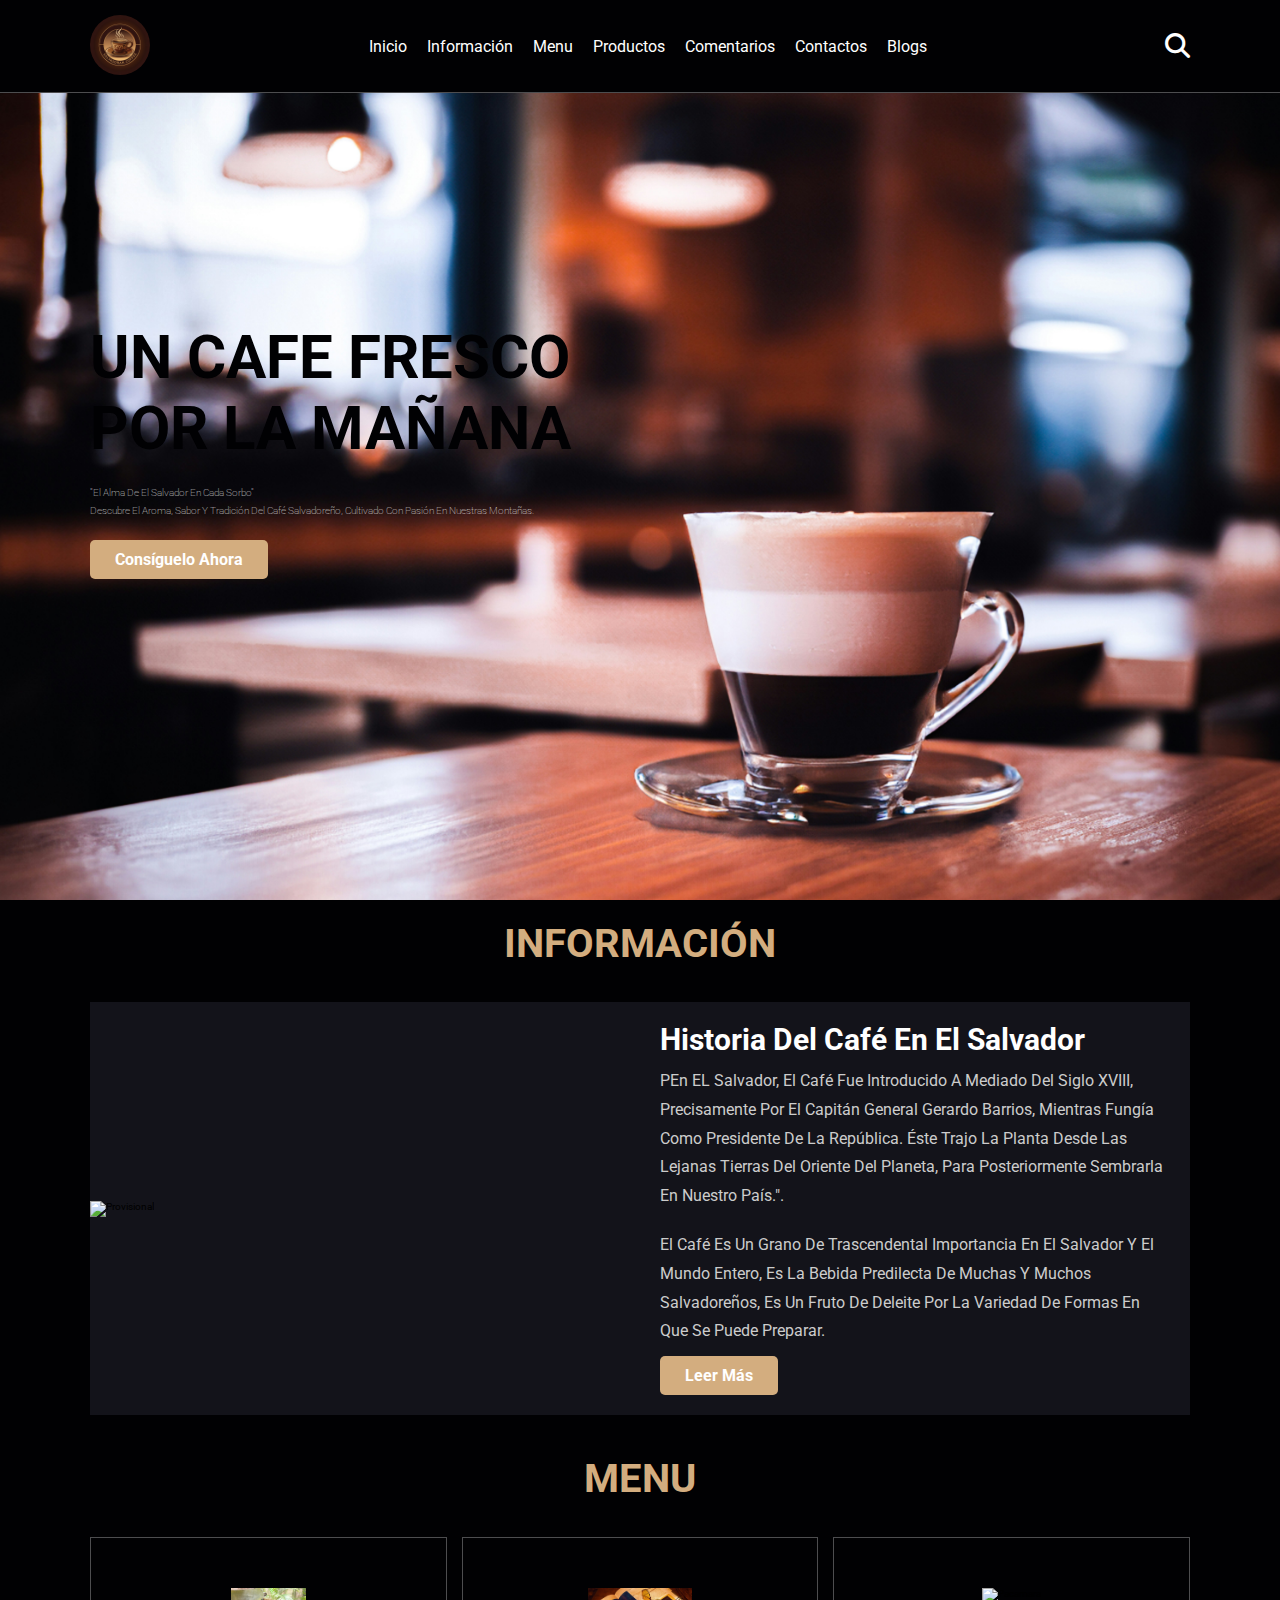
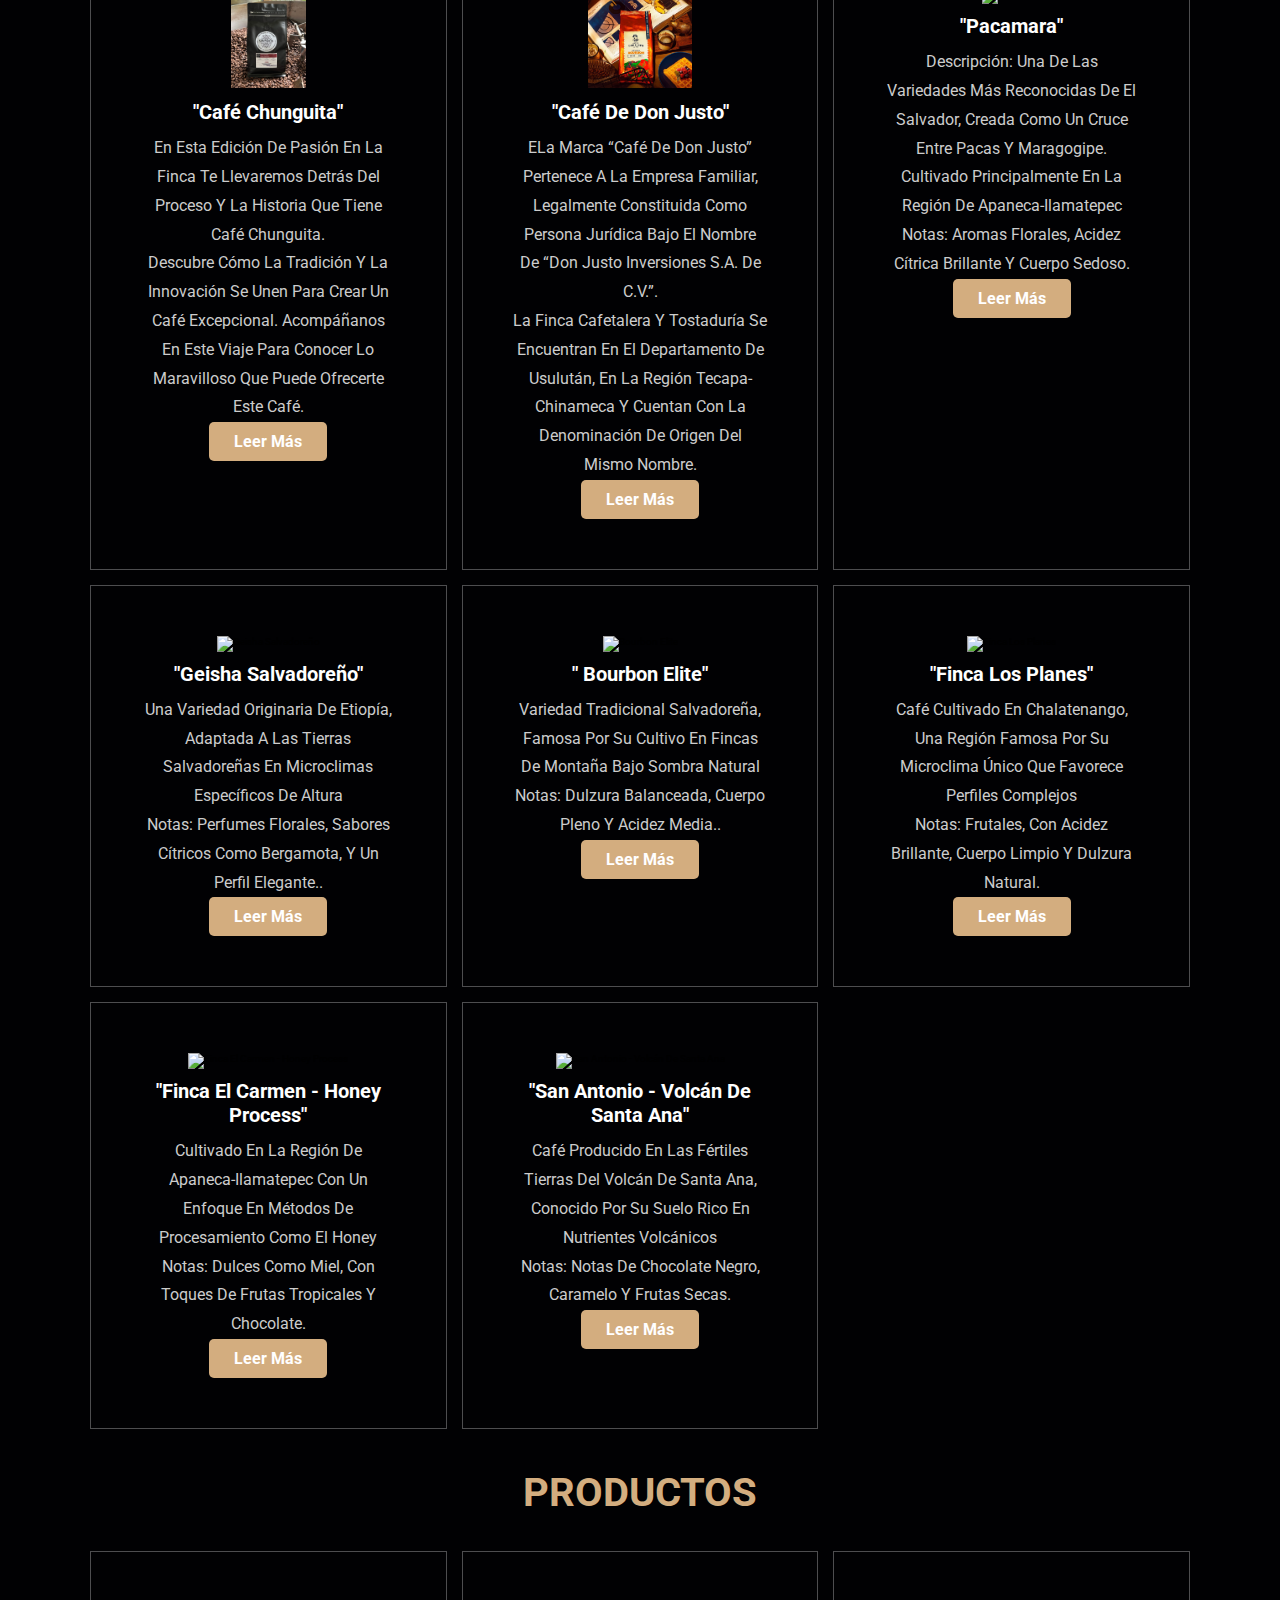
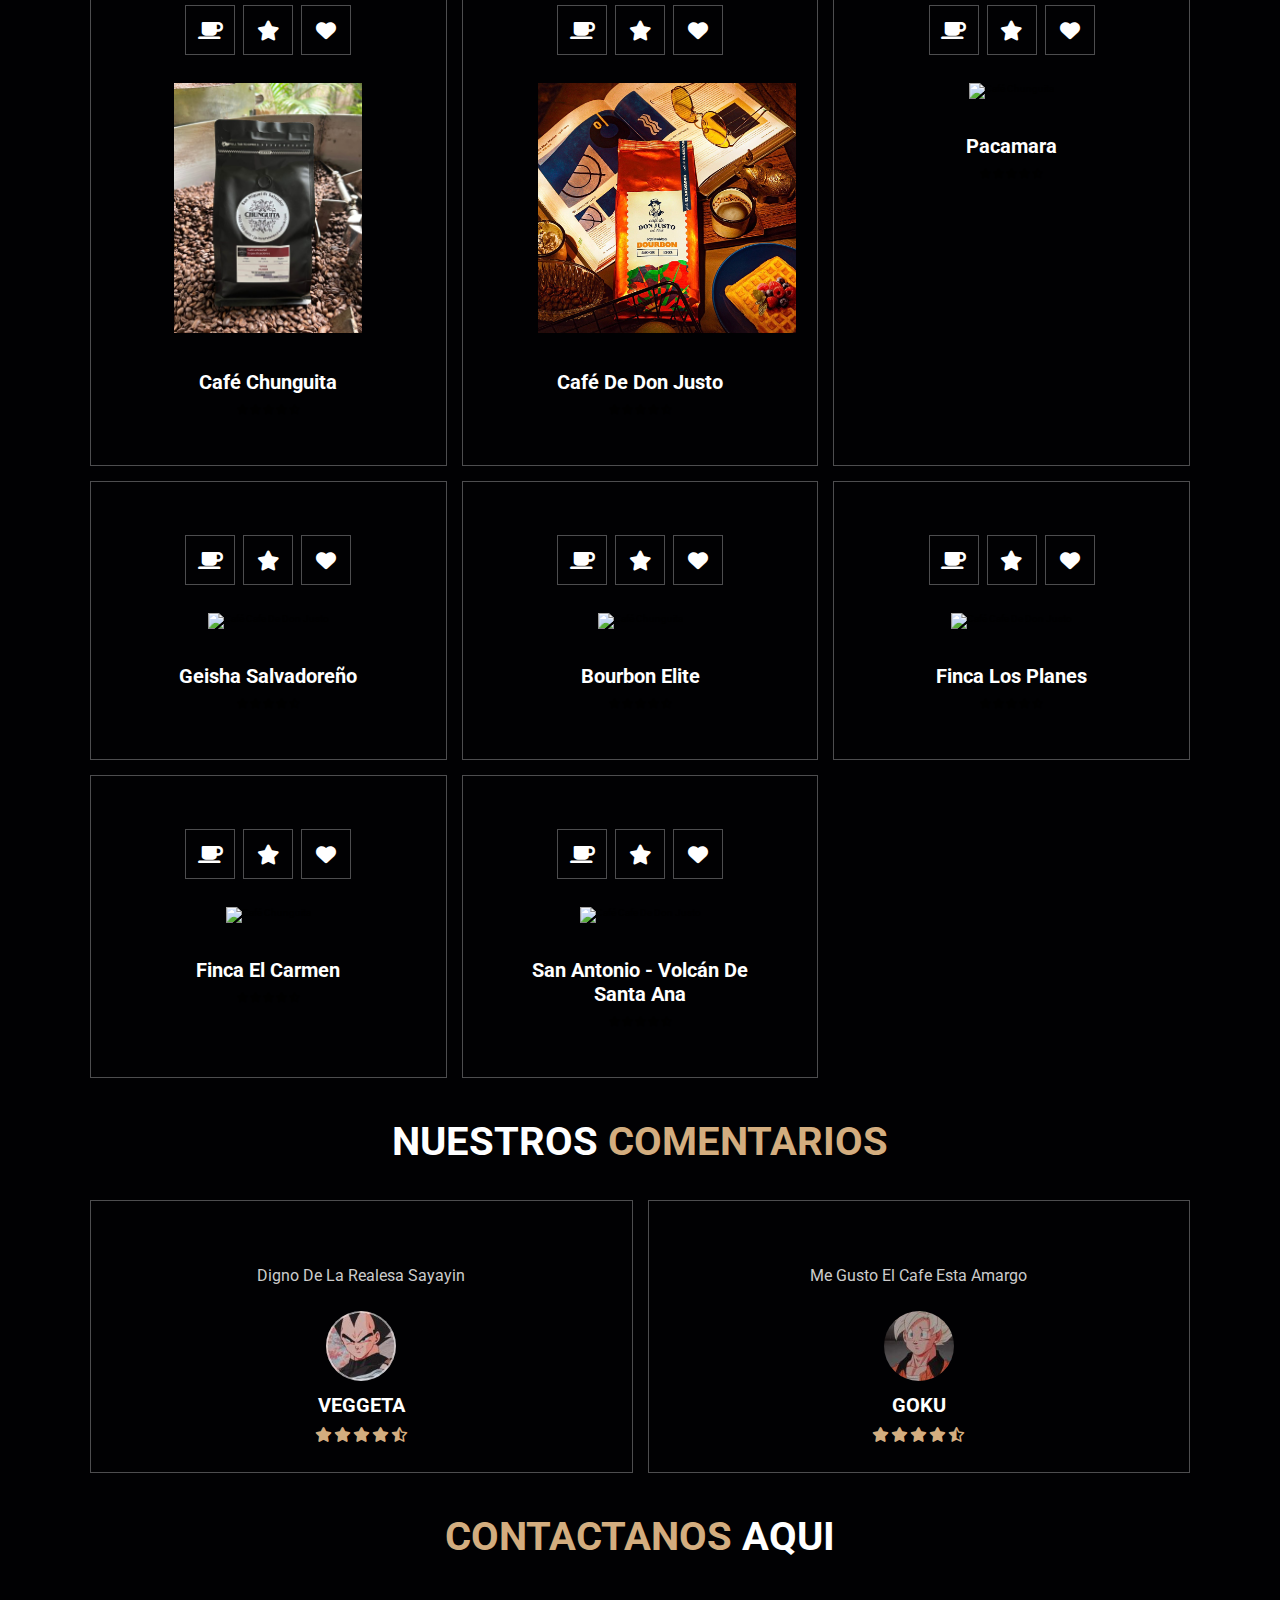
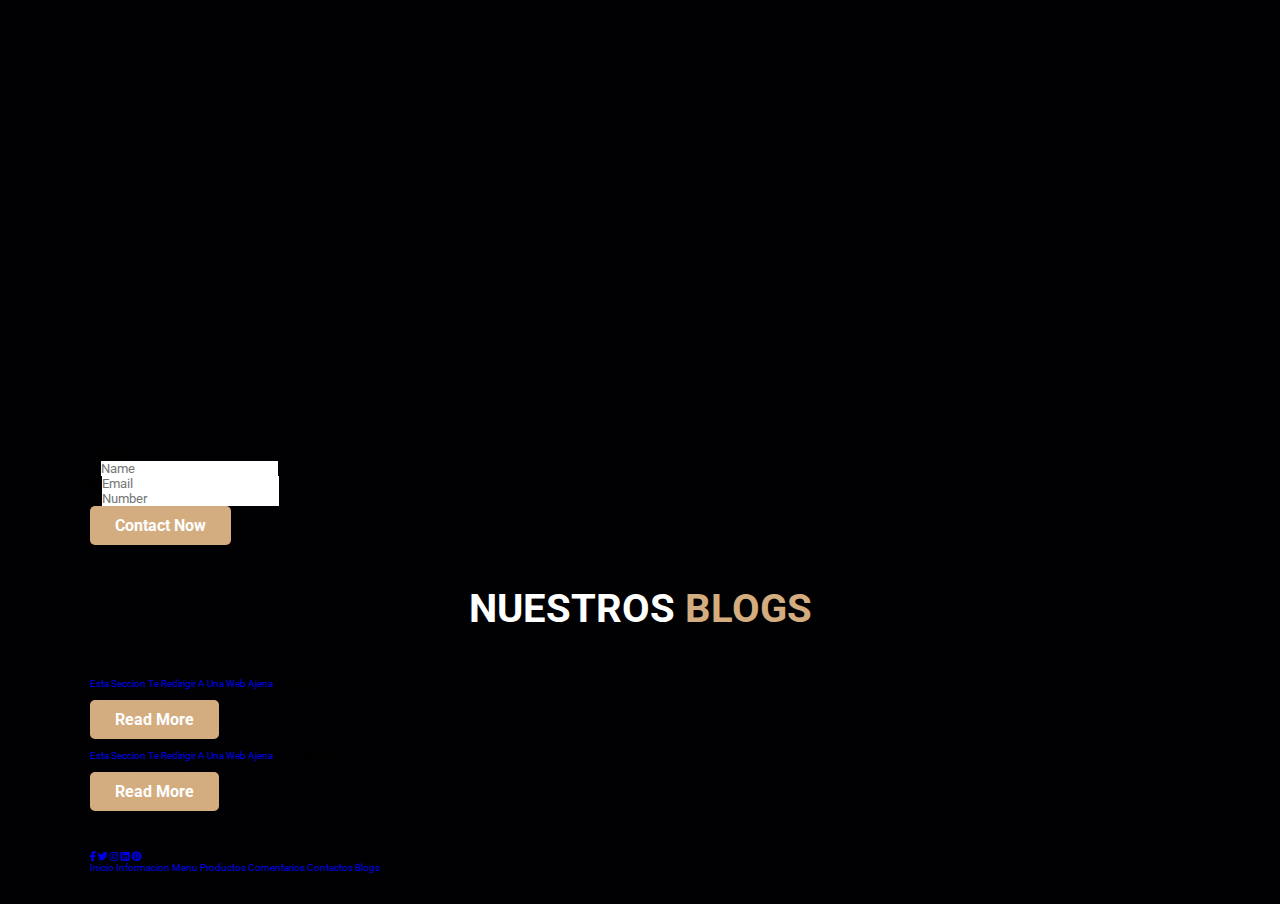
==== Trabajo_Manejo.html @ a65c9f59 "Agreganndo ultimos detalles modified:   Trabajo_Manejo.html" ====
<!DOCTYPE html>
<html lang="es">
<head>
    <meta charset="utf-8">
    <meta name="viewport" content="width=device-width, initial-scale=1">
    <title>Trabajo de manejo</title>
    <link rel="stylesheet" href="https://cdnjs.cloudflare.com/ajax/libs/font-awesome/6.4.0/css/all.min.css">
    <link rel="stylesheet" href="css/style.css">
</head>
<body>
    <header class="encabezado">
        <div class="logo">
            <img src="imagenes/logo.png" alt="logo">
        </div>
        <nav class="menu">
            <a href="#home">Inicio</a>
            <a href="#Informacion">Información</a>
            <a href="#menu">Menu</a>
            <a href="#productos">Productos</a>
            <a href="#Comentarios">Comentarios</a>
            <a href="#Contactos">Contactos</a>
            <a href="#Blogs">Blogs</a>

        </nav>
        <div class="iconos">
            <div class="fas fa-search" id="search-btn"></div>
            <div class="fas fa-bars" id="menu-btn"></div>
        </div>
        <div class="search-form">
            <input type="search" id="search-box" placeholder="Buscar...">
            <label for="search-box" class="fas fa-search"></label>
        </div>
    </header>
    <section class="home" id="home"> 
        <div class="content">
            <h3>Un Cafe Fresco Por la Mañana</h3>
            <p>"El alma de El Salvador en cada sorbo"<br>Descubre el aroma, sabor y tradición del café salvadoreño, cultivado con pasión en nuestras montañas.</p>
            <a href="#" class="btn">Consíguelo ahora</a>
        </div>
    </section>
    
    <section class="Informacion" id="Informacion">
        <h1 class="heading"><span>Información</span></h1>
        <div class="row">
            <div class="image">
                <img src="imagenes/Foto_Cafe_informacion.jpg" alt="Provisional">
            </div>
            <div class="content">
                <h3>Historia del café en El Salvador</h3>
                <p>PEn EL Salvador, el café fue introducido a mediado del siglo XVIII, precisamente por el Capitán General Gerardo Barrios, mientras fungía como presidente de la República. Éste trajo la planta desde las lejanas tierras del oriente del planeta, para posteriormente sembrarla en nuestro país.".</p>
                <p>El café es un grano de trascendental importancia en El Salvador y el mundo entero, es la bebida predilecta de muchas y muchos salvadoreños, es un fruto de deleite por la variedad de formas en que se puede preparar.</p>
                <a href="https://cafeciba.com.sv/la-cooperativa/historia-del-cafe-en-el-salvador/" class="btn">Leer más</a>
            </div>
        </div>
    </section>

    <!-- Agregar mas cafes al menu -->
    <section class="menu" id="menu">
        <h1 class="heading"><span>Menu</span></h1>
        <div class="caja-menu">
            
            <div class="caja">
                <img src="imagenes/Cafe-chunguita.jpg" alt="Café Chunguita">
                <h3>"Café Chunguita"</h3>
                <p>En esta edición de Pasión en la finca te llevaremos detrás del proceso y la historia que tiene Café Chunguita.</p>
                <p>Descubre cómo la tradición y la innovación se unen para crear un café excepcional. Acompáñanos en este viaje para conocer lo maravilloso que puede ofrecerte este café.</p>
                <a href="https://culturacafeina.com/fincas/pasion-en-la-finca-cafe-chunguita/" class="btn">Leer más</a>
            </div>
            
            <div class="caja">
                <img src="imagenes/Cafe-Don-Justo.jpg" alt="Cafe-Don-Justo">
                <h3>"Café de Don Justo"</h3>
                <p>ELa marca “Café de Don Justo” pertenece a la empresa familiar, legalmente constituida como persona jurídica bajo el nombre de “Don Justo Inversiones S.A. de C.V.”.</p>
                <p>La finca cafetalera y tostaduría se encuentran en el departamento de Usulután, en la región Tecapa-Chinameca y cuentan con la Denominación de Origen del mismo nombre.</p>
                <a href="https://culturacafeina.com/cafe/perfil/finca-don-justo/" class="btn">Leer más</a>
            </div>

            <div class="caja">
                <img src="imagenes/Pacamara.png" alt="Pacamara">
                <h3>"Pacamara"</h3>
                <p>Descripción: Una de las variedades más reconocidas de El Salvador, creada como un cruce entre Pacas y Maragogipe. Cultivado principalmente en la región de Apaneca-Ilamatepec   </p>
                <p>Notas: Aromas florales, acidez cítrica brillante y cuerpo sedoso.</p>
                <a href="#" class="btn">Leer más</a>
            </div>

            <div class="caja">
                <img src="imagenes/Geisha Salvadoreño.png" alt="Geisha Salvadoreño">
                <h3>"Geisha Salvadoreño"</h3>
                <p> Una variedad originaria de Etiopía, adaptada a las tierras salvadoreñas en microclimas específicos de altura    </p>
                <p>Notas: Perfumes florales, sabores cítricos como bergamota, y un perfil elegante..</p>
                <a href="#" class="btn">Leer más</a>
            </div>

            <div class="caja">
                <img src="imagenes/Bourbon Elite.jpg" alt=" Bourbon Elite">
                <h3>" Bourbon Elite"</h3>
                <p>Variedad tradicional salvadoreña, famosa por su cultivo en fincas de montaña bajo sombra natural  </p>
                <p>Notas: Dulzura balanceada, cuerpo pleno y acidez media..</p>
                <a href="#" class="btn">Leer más</a>
            </div>

            <div class="caja">
                <img src="imagenes/Finca Los Planes.webp" alt="Finca Los Planes">
                <h3>"Finca Los Planes"</h3>
                <p> Café cultivado en Chalatenango, una región famosa por su microclima único que favorece perfiles complejos  </p>
                <p>Notas: Frutales, con acidez brillante, cuerpo limpio y dulzura natural.</p>
                <a href="#" class="btn">Leer más</a>
            </div>

            <div class="caja">
                <img src="imagenes/Finca El Carmen - Honey Process.jpg" alt="Finca El Carmen - Honey Process">
                <h3>"Finca El Carmen - Honey Process"</h3>
                <p>Cultivado en la región de Apaneca-Ilamatepec con un enfoque en métodos de procesamiento como el honey  </p>
                <p>Notas: Dulces como miel, con toques de frutas tropicales y chocolate.</p>
                <a href="#" class="btn">Leer más</a>
            </div>

            <div class="caja">
                <img src="imagenes/San Antonio - Volcán de Santa Ana.jpg" alt="San Antonio - Volcán de Santa Ana">
                <h3>"San Antonio - Volcán de Santa Ana"</h3>
                <p>Café producido en las fértiles tierras del volcán de Santa Ana, conocido por su suelo rico en nutrientes volcánicos  </p>
                <p>Notas: Notas de chocolate negro, caramelo y frutas secas.</p>
                <a href="#" class="btn">Leer más</a>
            </div>
        </div>
    </section>
    <!-- Agregar mas productos -->
    <section class="Productos" id="productos">
        <h1 class="heading"><span>Productos</span></h1>
        <div class="caja-productos">
            <div class="caja">
                <div class="iconos">
                    <a href="#" class="fas fa-coffee"></a>
                    <a href="#" class="fas fa-star"></a>
                    <a href="#" class="fas fa-heart"></a>
                </div>
                <div class="image">
                    <img src="imagenes/Cafe-chunguita.jpg" alt="Café Chunguita">
                </div>
                <h3>Café Chunguita</h3>
                <div class="stars">
                    <i class="fas fa-star"></i>
                    <i class="fas fa-star"></i>
                    <i class="fas fa-star"></i>
                    <i class="fas fa-star"></i>
                    <i class="far fa-star-half-alt"></i>
                </div>
            </div>
            
            <div class="caja">
                <div class="iconos">
                    <a href="#" class="fas fa-coffee"></a>
                    <a href="#" class="fas fa-star"></a>
                    <a href="#" class="fas fa-heart"></a>
                </div>
                <div class="image">
                    <img src="imagenes/Cafe-Don-Justo.jpg" alt="Café Cafe de Don Justo">
                </div>
                <h3>Café de Don Justo</h3>
                <div class="stars">
                    <i class="fas fa-star"></i>
                    <i class="fas fa-star"></i>
                    <i class="fas fa-star"></i>
                    <i class="fas fa-star"></i>
                    <i class="far fa-star-half-alt"></i>
                </div>
            </div>

            <div class="caja">
                <div class="iconos">
                    <a href="#" class="fas fa-coffee"></a>
                    <a href="#" class="fas fa-star"></a>
                    <a href="#" class="fas fa-heart"></a>
                </div>
                <div class="image">
                    <img src="imagenes/Pacamara.png" alt="Café Chunguita">
                </div>
                <h3>Pacamara</h3>
                <div class="stars">
                    <i class="fas fa-star"></i>
                    <i class="fas fa-star"></i>
                    <i class="fas fa-star"></i>
                    <i class="fas fa-star"></i>
                    <i class="far fa-star-half-alt"></i>
                </div>
            </div>
            
            <div class="caja">
                <div class="iconos">
                    <a href="#" class="fas fa-coffee"></a>
                    <a href="#" class="fas fa-star"></a>
                    <a href="#" class="fas fa-heart"></a>
                </div>
                <div class="image">
                    <img src="imagenes/Geisha Salvadoreño.png" alt="Café Cafe de Don Justo">
                </div>
                <h3>Geisha Salvadoreño</h3>
                <div class="stars">
                    <i class="fas fa-star"></i>
                    <i class="fas fa-star"></i>
                    <i class="fas fa-star"></i>
                    <i class="fas fa-star"></i>
                    <i class="far fa-star-half-alt"></i>
                </div>
            </div>

            <div class="caja">
                <div class="iconos">
                    <a href="#" class="fas fa-coffee"></a>
                    <a href="#" class="fas fa-star"></a>
                    <a href="#" class="fas fa-heart"></a>
                </div>
                <div class="image">
                    <img src="imagenes/Bourbon Elite.jpg" alt="Café Chunguita">
                </div>
                <h3> Bourbon Elite</h3>
                <div class="stars">
                    <i class="fas fa-star"></i>
                    <i class="fas fa-star"></i>
                    <i class="fas fa-star"></i>
                    <i class="fas fa-star"></i>
                    <i class="far fa-star-half-alt"></i>
                </div>
            </div>
            
            <div class="caja">
                <div class="iconos">
                    <a href="#" class="fas fa-coffee"></a>
                    <a href="#" class="fas fa-star"></a>
                    <a href="#" class="fas fa-heart"></a>
                </div>
                <div class="image">
                    <img src="imagenes/Finca Los Planes.webp" alt="Café Cafe de Don Justo">
                </div>
                <h3>Finca Los Planes</h3>
                <div class="stars">
                    <i class="fas fa-star"></i>
                    <i class="fas fa-star"></i>
                    <i class="fas fa-star"></i>
                    <i class="fas fa-star"></i>
                    <i class="far fa-star-half-alt"></i>
                </div>
            </div>

            <div class="caja">
                <div class="iconos">
                    <a href="#" class="fas fa-coffee"></a>
                    <a href="#" class="fas fa-star"></a>
                    <a href="#" class="fas fa-heart"></a>
                </div>
                <div class="image">
                    <img src="imagenes/Finca El Carmen - Honey Process.jpg" alt="Café Chunguita">
                </div>
                <h3>Finca El Carmen</h3>
                <div class="stars">
                    <i class="fas fa-star"></i>
                    <i class="fas fa-star"></i>
                    <i class="fas fa-star"></i>
                    <i class="fas fa-star"></i>
                    <i class="far fa-star-half-alt"></i>
                </div>
            </div>
            
            <div class="caja">
                <div class="iconos">
                    <a href="#" class="fas fa-coffee"></a>
                    <a href="#" class="fas fa-star"></a>
                    <a href="#" class="fas fa-heart"></a>
                </div>
                <div class="image">
                    <img src="imagenes/San Antonio - Volcán de Santa Ana.jpg" alt="Café Cafe de Don Justo">
                </div>
                <h3>San Antonio - Volcán de Santa Ana</h3>
                <div class="stars">
                    <i class="fas fa-star"></i>
                    <i class="fas fa-star"></i>
                    <i class="fas fa-star"></i>
                    <i class="fas fa-star"></i>
                    <i class="far fa-star-half-alt"></i>
                </div>
            </div>
        </div>
    </section>
    <script src="js/script.js"></script>


    <section class="Comentarios" id="Comentarios">
        <h1 class="heading"> Nuestros <span>Comentarios</span></h1>
        <div class="caja-Comentarios">
            <div class="caja">
                <img src="imagenes/MEGUSTA.png" alt="" class="quote">
                <p> digno de la realesa sayayin</p>
                <img src="imagenes/FotoPerfilProvicional1.jpg" class="user" alt="">
                <h3> VEGGETA</h3>
                <div class="stars">
                    <i class="fas fa-star"></i>
                    <i class="fas fa-star"></i>
                    <i class="fas fa-star"></i>
                    <i class="fas fa-star"></i>
                    <i class="far fa-star-half-alt"></i>
                </div>
            </div>
            <div class="caja">
                <img src="imagenes/MEGUSTA.png" alt="" class="quote">
                <p>Me gusto el cafe esta amargo</p>
                <img src="imagenes/FotoPerfilProvicional2.jpg" class="user" alt="">
                <h3> GOKU</h3>
                <div class="stars">
                    <i class="fas fa-star"></i>
                    <i class="fas fa-star"></i>
                    <i class="fas fa-star"></i>
                    <i class="fas fa-star"></i>
                    <i class="far fa-star-half-alt"></i>
                </div>
            </div>
        </div>
    </section>

    <section class="Contactos" id="Contactos">
        <h1 class="heading"> <span>Contactanos</span> Aqui</h1>
        <div class="row">
            <iframe class="mapa" src="https://www.google.com/maps/embed?pb=!1m18!1m12!1m3!1d7761.141019048947!2d-88.16031206500026!3d13.43889092923974!2m3!1f0!2f0!3f0!3m2!1i1024!2i768!4f13.1!3m3!1m2!1s0x8f7ad60898c04ae9%3A0x7ddb6f49a38c1b43!2sFacultad%20Multidisciplinaria%20Oriental%20UES!5e0!3m2!1ses-419!2ssv!4v1732466074352!5m2!1ses-419!2ssv" width="600" height="450" style="border:0;" allowfullscreen="" loading="lazy"></iframe>

            <form action="">
                <h3> Gracias</h3>
                <div class="inputBox">
                    <span class="fas fa-user"></span>
                    <input type="text" placeholder="name">
                </div>
                <div class="inputBox">
                    <span class="fas fa-envelope"></span>
                    <input type="email" placeholder="email">
                </div>
                 <div class="inputBox">
                    <span class="fas fa-phone"></span>
                    <input type="number" placeholder="number">
                </div>
                <input type="submit" value="contact now" class="btn">
            </form>
        </div>
    </section>
    <section class="Blogs" id="Blogs">
        <h1 class="heading"> Nuestros<span> Blogs</span></h1>
        <div class="box-cotainer">
            <div class="caja">
                <div class="image">
                    <img src="imagenes/IMAGENBLOD1.webp" alt="">
                </div>
                <div class="content">
                    <a href="#" class="title">Esta seccion te redirigir a una web ajena</a>
                    <span>ALTA CAFE </span>
                    <p>Explorando la Riqueza Cafetera de El Salvador </p>
                    <a href="https://alta.coffee/blogs/noticias/explorando-la-riqueza-cafetera-de-el-salvador" class="btn">read more</a>
                </div>
            </div>
            <div class="caja">
                <div class="image">
                    <img src="imagenes/ImagenBLOD2.webp" alt="">
                </div>
                <div class="content">
                    <a href="#" class="title"> Esta seccion te redirigir a una web ajena</a>
                    <span>CAFE SIN MAS </span>
                    <p>una tradición y un orgullo nacional </p>
                    <a href="https://cafesinmas.com/el-cafe-en-el-salvador-una-tradicion-y-un-orgullo-nacional" class="btn">read more</a>
                </div>
            </div>
        </div>
    </section>
    <section class="footer">
        <div class="share">
            <a href="#" class="fab fa-facebook-f"></a>
            <a href="#" class="fab fa-twitter"></a>
            <a href="#" class="fab fa-instagram"></a>
            <a href="#" class="fab fa-linkedin"></a>
            <a href="#" class="fab fa-pinterest"></a>
        </div>
        <div class="links">
            <a href="#home">Inicio</a>
            <a href="#Informacion">Informacion</a>
            <a href="#menu">Menu</a>
            <a href="#productos">Productos</a>
            <a href="#Comentarios">Comentarios</a>
            <a href="#Contactos">Contactos</a>
            <a href="#Blogs">Blogs</a>
        </div>
        <div class="credit">Creado por<span> willia Romero Y Manfredy Garcia</span> all rights reserved</div>
    </section>
</body>
</html>
---- css/style.css ----
@import url('https://fonts.googleapis.com/css2?family=Roboto:wght@100;300;400;500;700&display=swap');

:root {
    --main-color: #d3ad7f;
    --black: #13131a;
    --bg: #010103;
    --border: 0.1rem solid rgba(255, 255, 255, 0.3);
}

* {
    font-family: 'Roboto', sans-serif;
    margin: 0;
    padding: 0;
    box-sizing: border-box;
    outline: none;
    border: none;
    text-decoration: none;
    text-transform: capitalize;
    transition: 0.2s linear;
}

html {
    font-size: 62.5%;
    overflow-x: hidden;
    scroll-padding-top: 9rem;
    scroll-behavior: smooth;
}

html::-webkit-scrollbar {
    width: 0.8rem;
}

html::-webkit-scrollbar-track {
    background: transparent;
}

html::-webkit-scrollbar-thumb {
    background: #fff;
    border-radius: 5rem;
}

body {
    background: var(--bg);
    min-height: 100vh;
}

.heading{
    text-align: center;
    color: #fff;
    text-transform: uppercase;
    padding-bottom: 3.5rem;
    font-size: 4rem;
}
.heading span{
    color: var(--main-color);
    text-transform: uppercase;

}
.encabezado {
    background: var(--bg);
    display: flex;
    align-items: center;
    justify-content: space-between;
    padding: 1.5rem 7%;
    border-bottom: var(--border);
    position: fixed;
    top: 0;
    left: 0;
    right: 0;
    z-index: 1000;
}
section{
    padding:2rem 7%;
}
.encabezado .logo img {
    height: 6rem;
    width: 6rem;
    object-fit: cover;
    border-radius: 50%;
}

.encabezado .menu {
    display: flex;
    align-items: center;
}

.encabezado .menu a {
    margin: 0 1rem;
    font-size: 1.6rem;
    color: #fff;
    transition: all 0.3s ease;
}

.encabezado .menu a:hover {
    color: var(--main-color);
    border-bottom: 0.1rem solid var(--main-color);
    padding-bottom: 0.5rem;
}

.encabezado .iconos {
    display: flex;
    align-items: center;
}

.encabezado .iconos div {
    color: #fff;
    cursor: pointer;
    font-size: 2.5rem;
    margin-left: 2rem;
    transition: all 0.3s ease;
}

.encabezado .iconos div:hover {
    color: var(--main-color);
}

#menu-btn {
    display: none;
}

.encabezado .search-form {
    position: absolute;
    top: 115%;
    right: 7%;
    background: #fff;
    width: 50rem;
    height: 5rem;
    display: flex;
    align-items: center;
    transform: scaleY(0);
    transform-origin: top;
    transition: transform 0.3s ease;
}

.encabezado .search-form.active {
    transform: scaleY(1);
}

.encabezado .search-form input {
    width: 100%;
    height: 100%;
    font-size: 1.6rem;
    color: var(--black);
    padding: 1rem;
    text-transform: none;
}

.encabezado .search-form label {
    cursor: pointer;
    font-size: 2.2rem;
    margin-right: 1.5rem;
    color: var(--black);
}

.encabezado .search-form label:hover {
    color: var(--main-color);
}

.home{
    min-height: 100vh;
    display: flex;
    align-items: center;
    background: url(../imagenes/fondoProvisional.jpg) no-repeat;
    background-size: cover;
    background-position: center;
}

.home .content{
    max-width: 60rem;
}

.home .content h3{
    font-size: 6rem;
    
    text-transform: uppercase;
    color: #010103;
}

.home .content p{
    font-size: 1rem;
    font-weight: lighter;
    line-height: 1.8;
    padding: 2rem 0;
    color: #eee;
}

.Informacion  .row{
    display: flex;
    align-items: center;
    background: var(--black);
    flex-wrap: wrap;
}

.Informacion .row .image{
    flex: 1 1 45rem;

}
.Informacion  .row .image img{
    width: 100%;

}
.Informacion .row .content{
    flex: 1 1 45rem;
    padding:2rem;
}
.Informacion .row .content h3{
    font-size: 3rem;
    color:#fff;
}
.Informacion .row .content p{
    font-size: 1.6rem;
    color:#ccc;
    padding: 1rem 0;
    line-height: 1.8;
}

.btn {
    display: inline-block;
    background: var(--main-color);
    color: #fff;
    padding: 1rem 2.5rem;
    font-size: 1.6rem;
    font-weight: bold;
    border-radius: 0.5rem;
    text-align: center;
    cursor: pointer;
    transition: background 0.3s ease, transform 0.2s ease;
}

.btn:hover {
    background: #b08b6d;
    transform: scale(1.05);
}

.btn:active {
    transform: scale(1);
}

.menu .caja-menu {
    display: grid;
    grid-template-columns: repeat(auto-fit, minmax(30rem, 1fr));
    gap: 1.5rem;
}

.menu .caja-menu .caja {
    padding: 5rem;
    text-align: center;
    border: var(--border);
}

.menu .caja-menu .caja img {
    height: 10rem;
}

.menu .caja-menu .caja h3 {
    font-size: 2rem;
    color: #fff;
    padding: 1rem 0;
}

.menu .caja-menu .caja p {
    font-size: 1.6rem;
    color: #ccc;
    line-height: 1.8;
}

.menu .caja-menu .caja:hover {
    background: #fff;
}

.menu .caja-menu .caja:hover > *{
    color:var(--black);
}

.Productos .caja-productos {
    display: grid;
    grid-template-columns: repeat(auto-fit, minmax(30rem, 1fr));
    gap: 1.5rem;
}

.Productos .caja-productos .caja {
    padding: 5rem;
    text-align: center;
    border: var(--border);
}

.Productos .caja-productos .caja .iconos a{
    height: 5rem;
    width: 5rem;
    line-height: 5rem;
    font-size: 2rem;
    border: var(--border);
    color: #fff;
    margin: .3rem;
}
.Productos .caja-productos .caja .iconos a:hover{
    background: var(--main-color);
    color: #fff;
}

.Productos .caja-productos .caja .image {
    padding: 2.5rem;
}
.Productos .caja-productos .caja .image img {
    height: 25rem;
}

.Productos .caja-productos .caja h3{
    font-size: 2rem;
    color: #fff;
    padding: 1rem 0
}

.Productos .caja-productos .caja .content .stars{
    padding: 1.5rem;
}

.Productos .caja-productos .caja .content .stars i{
    font-size: 1.7rem;
    color: var(--main-color)
}


@media (max-width: 991px) {
    html {
        font-size: 55%;
    }
    
    .encabezado {
        padding: 1.5rem 2rem;
    }
    section{
        padding:2rem;
    }
}

@media (max-width: 768px) {
    #menu-btn {
        display: inline-block;
    }

    .encabezado .menu {
        position: absolute;
        top: 100%;
        right: -100%;
        background: #fff;
        width: 30rem;
        height: calc(100vh - 9.5rem);
        flex-direction: column;
        align-items: flex-start;
        transition: right 0.3s ease-in-out;
    }

    .encabezado .menu.active {
        right: 0;
    }

    .encabezado .menu a {
        color: var(--black);
        display: block;
        margin: 1.5rem;
        padding: .5rem;
        font-size: 2rem;
        width: calc(100% - 3rem);
    }

    .encabezado .menu a:hover {
        background: var(--main-color);
        color: #fff;
        border-bottom: none;
        padding: 1rem;
        border-radius: 0.5rem;
    }

    .encabezado .search-form {
        width: 90%;
        right: 2rem;
    }
    .home{
        background-position: left;
        justify-content: center;
        text-align: center;
    }
    .home .content h3{    
        font-size: 4.5rem;
    }
    .home .content p{
        font-size: 1.5rem;
    }
}

@media (max-width: 450px) {
    html {
        font-size: 50%;
    }

    .encabezado .search-form {
        width: 90%;
        right: 5%;
    }
}

.Comentarios .caja-Comentarios{
    display: grid;
    grid-template-columns: repeat(auto-fit, minmax(30rem, 1fr));
    gap: 1.5rem;
}
.Comentarios .caja-Comentarios .caja{
    border:var(--border);
    text-align: center;
    padding: 3rem 2rem;
}
.Comentarios .caja-Comentarios .caja p{
    font-size: 1.6rem;
    line-height: 1.8;
    color: #ccc;
    padding: 2rem 0;
}

.Comentarios .caja-Comentarios .caja .user{
    height: 7rem;
    width: 7rem;
    border-radius: 50%;
    object-fit: cover;
}

.Comentarios .caja-Comentarios .caja h3{
    padding:1rem 0;
    font-size: 2rem;
    color: #fff;
}

.Comentarios .caja-Comentarios .caja .stars i{
    font-size: 1.5rem;
    color:var(--main-color);
}
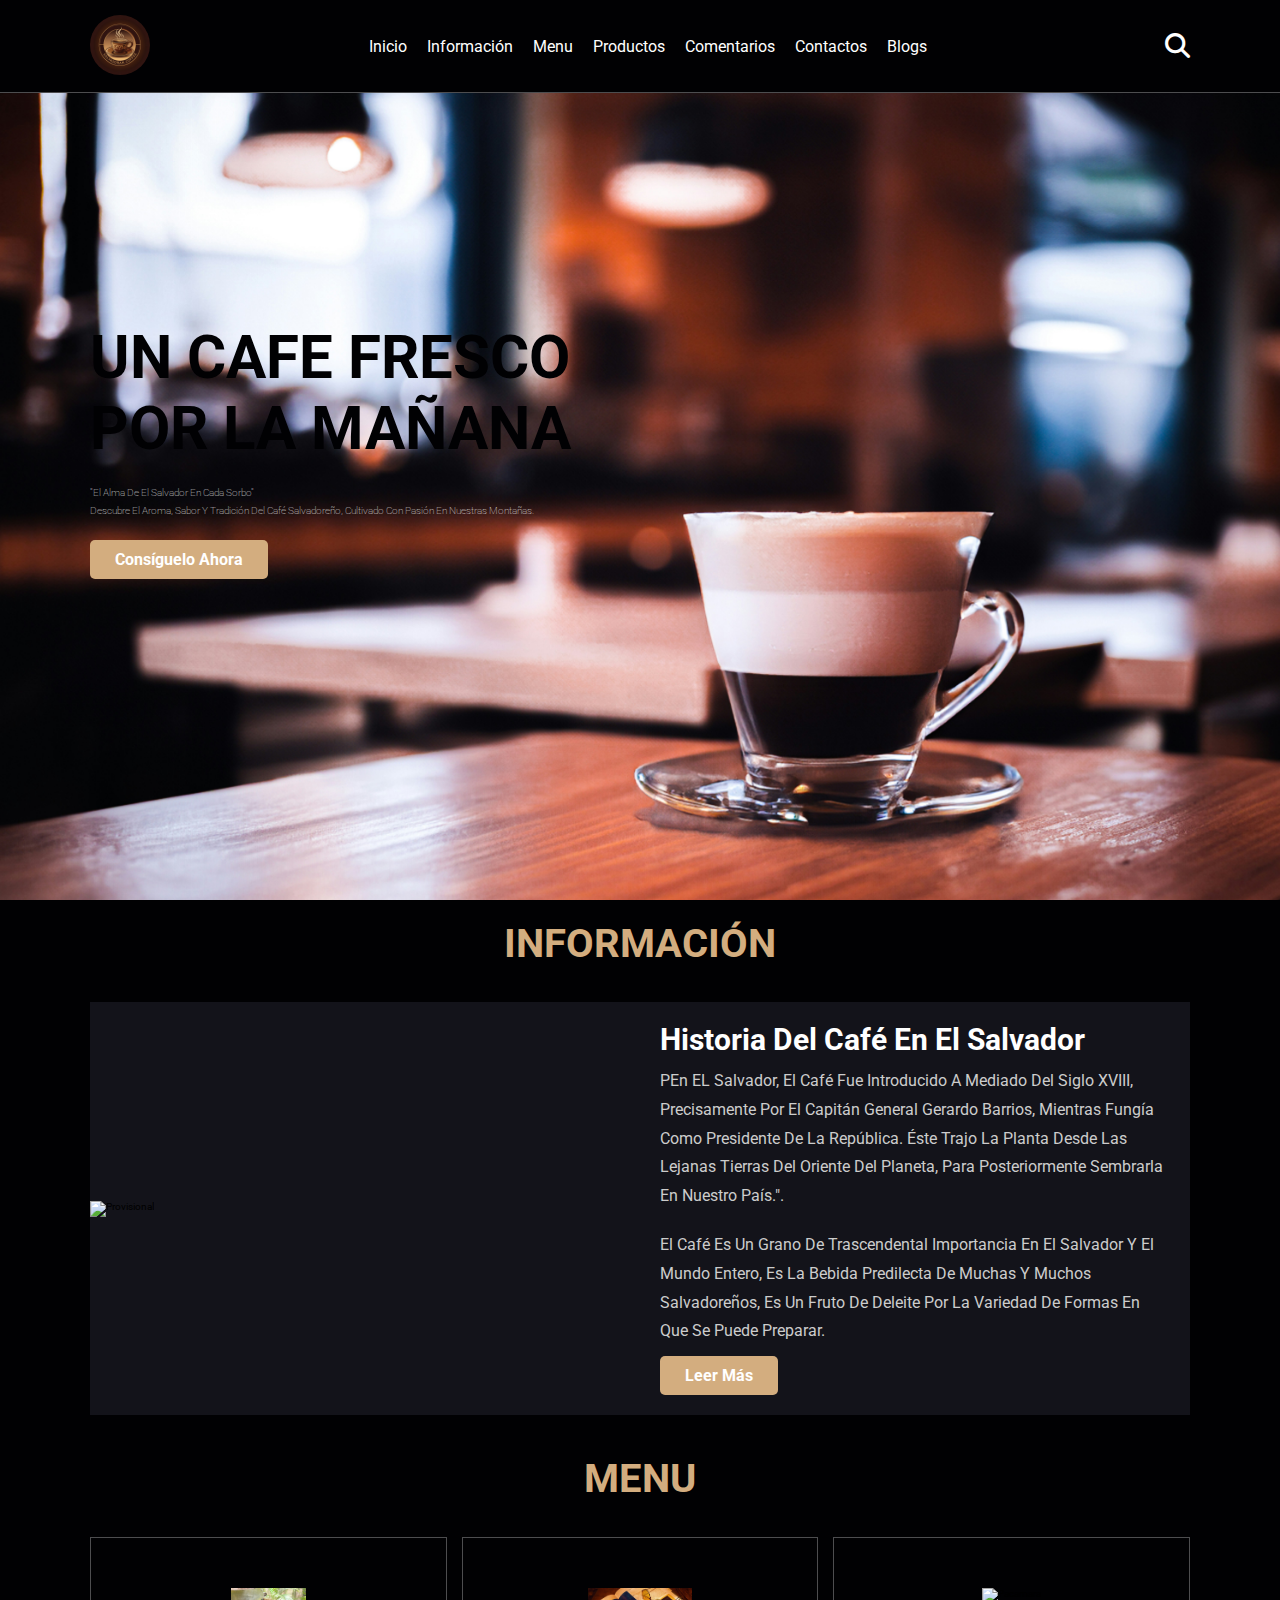
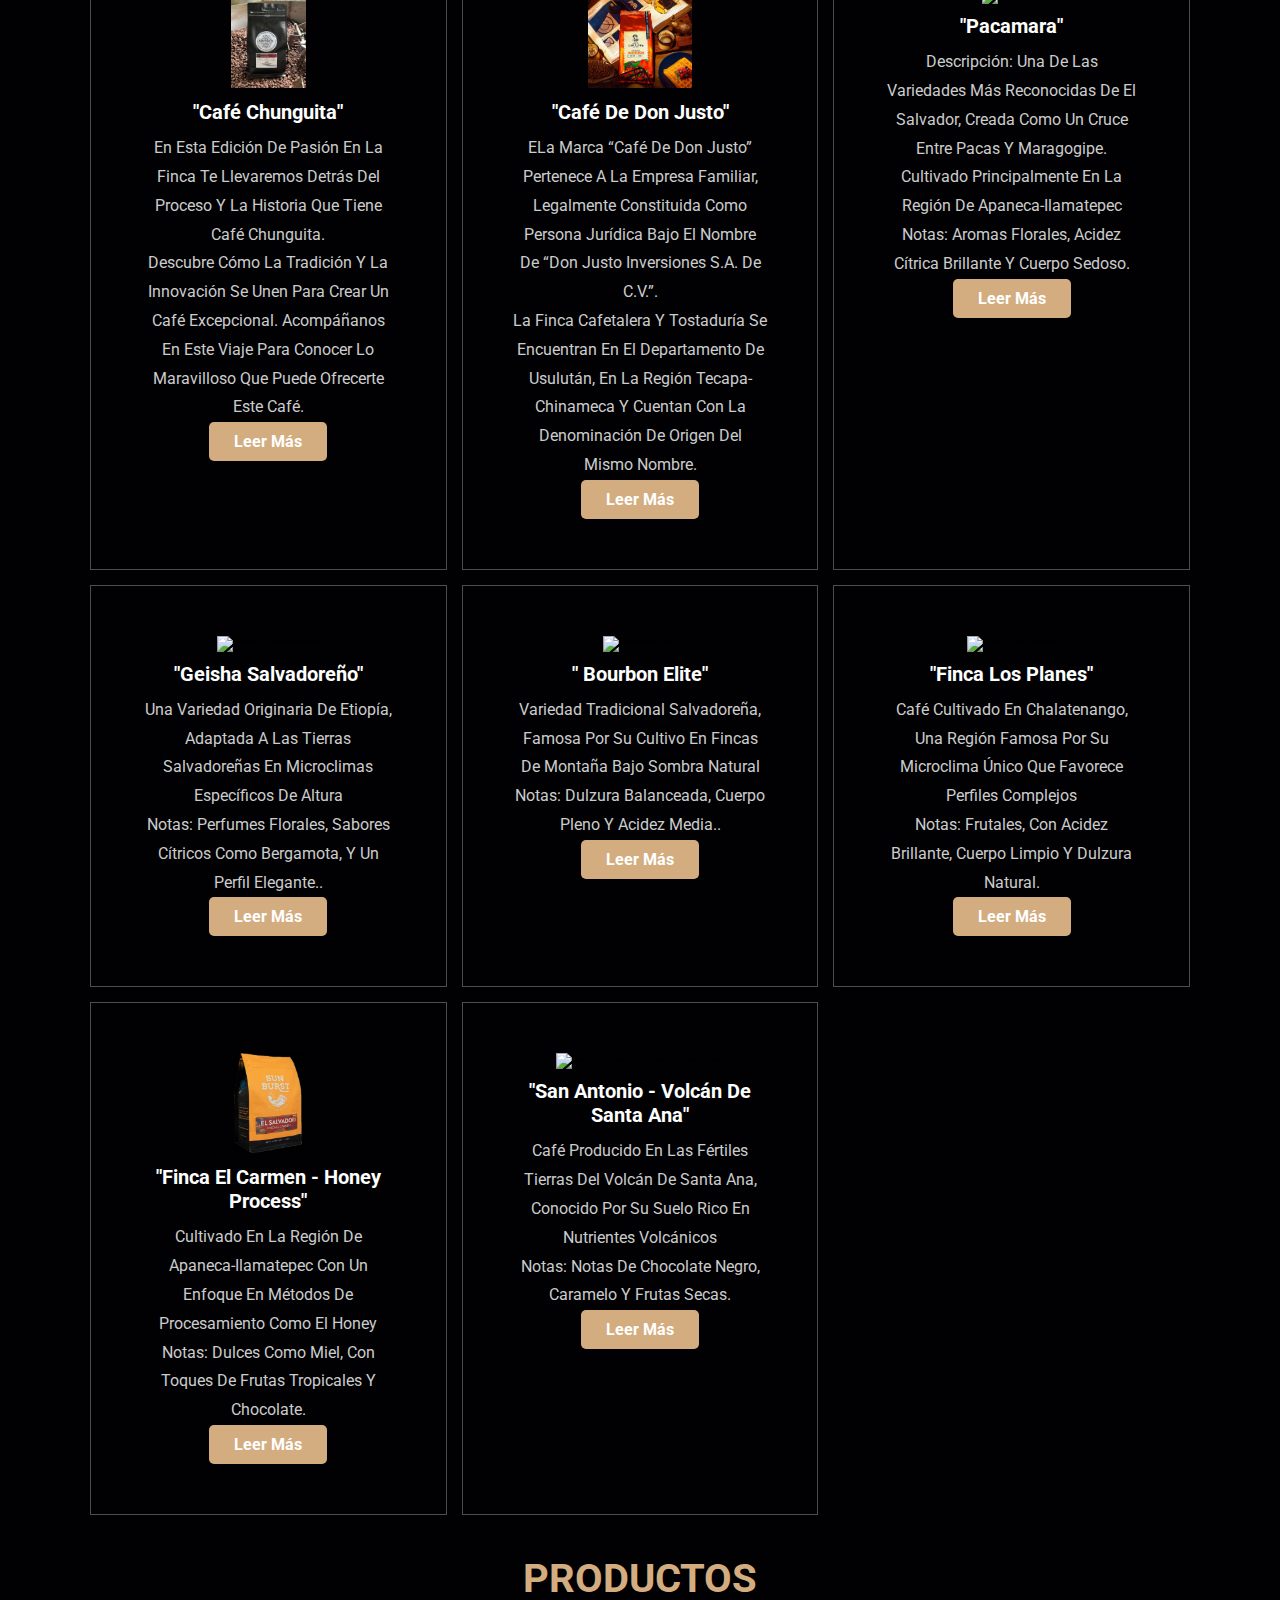
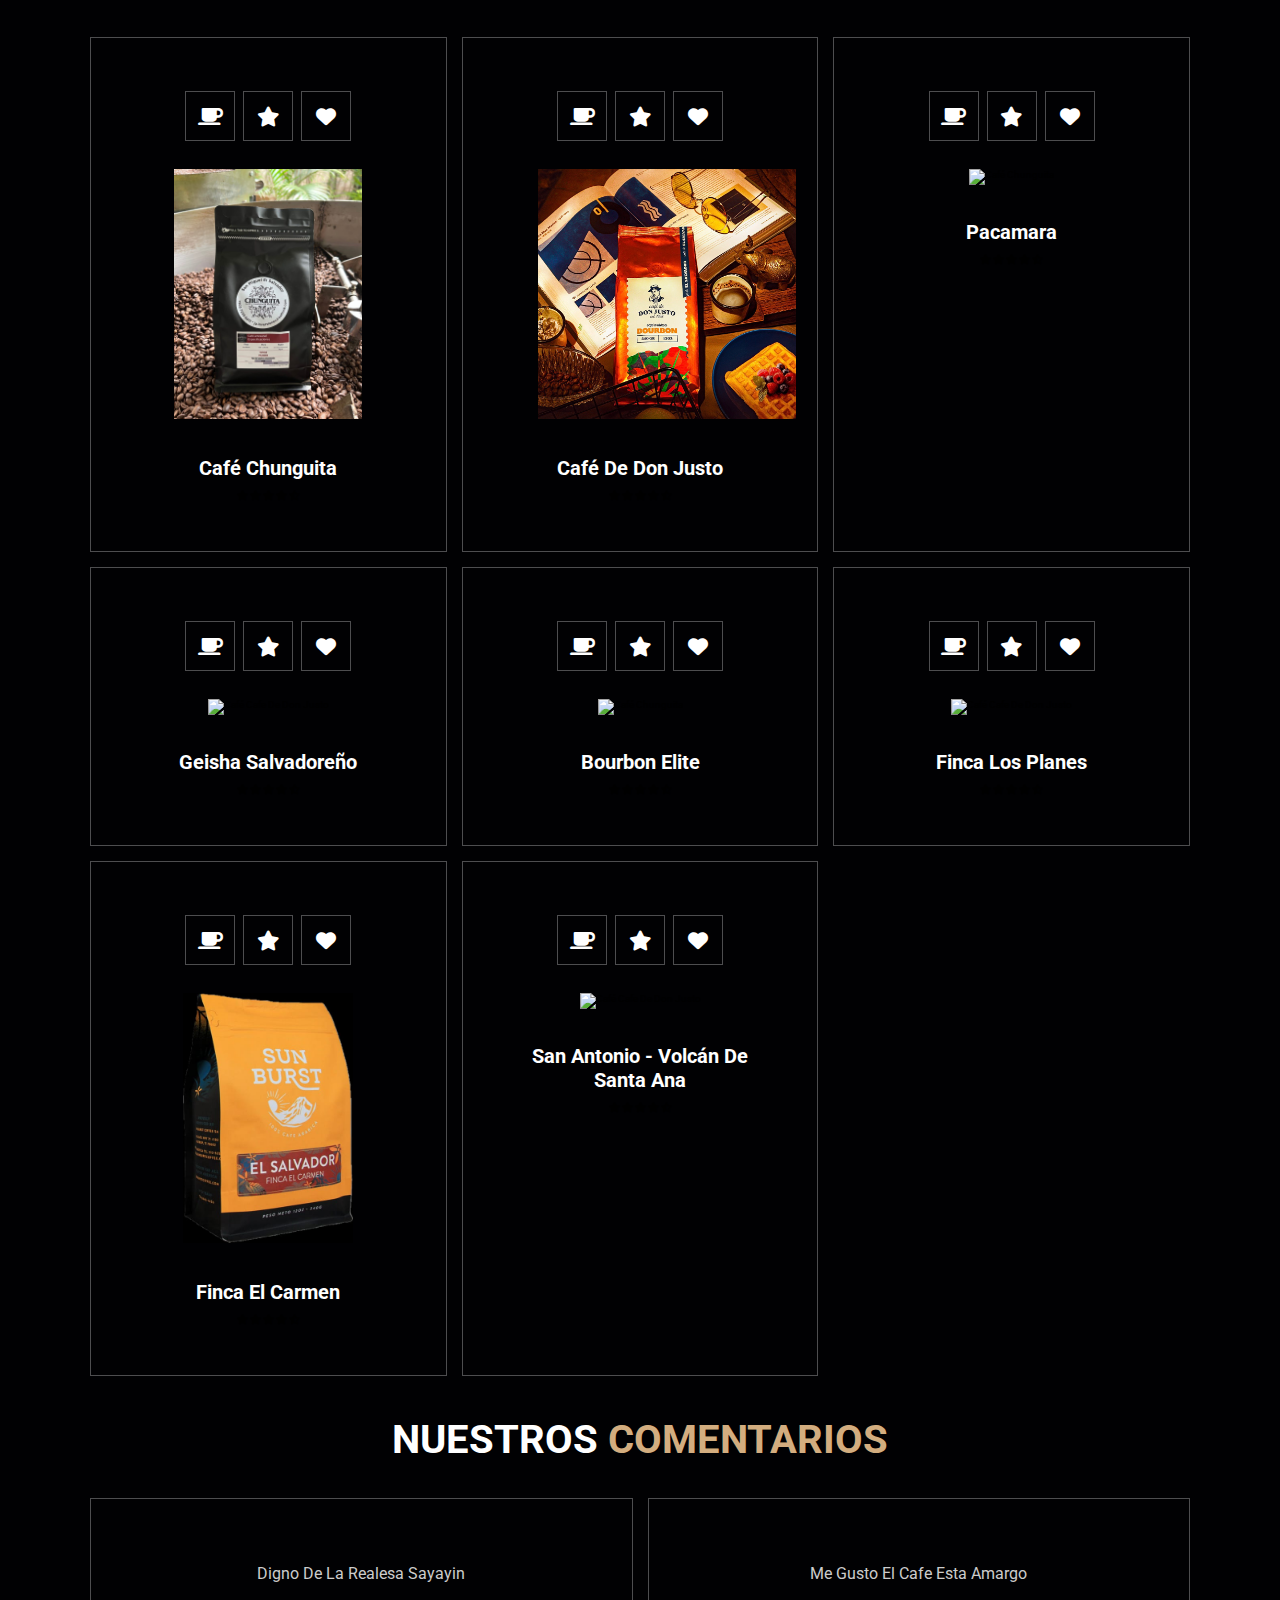
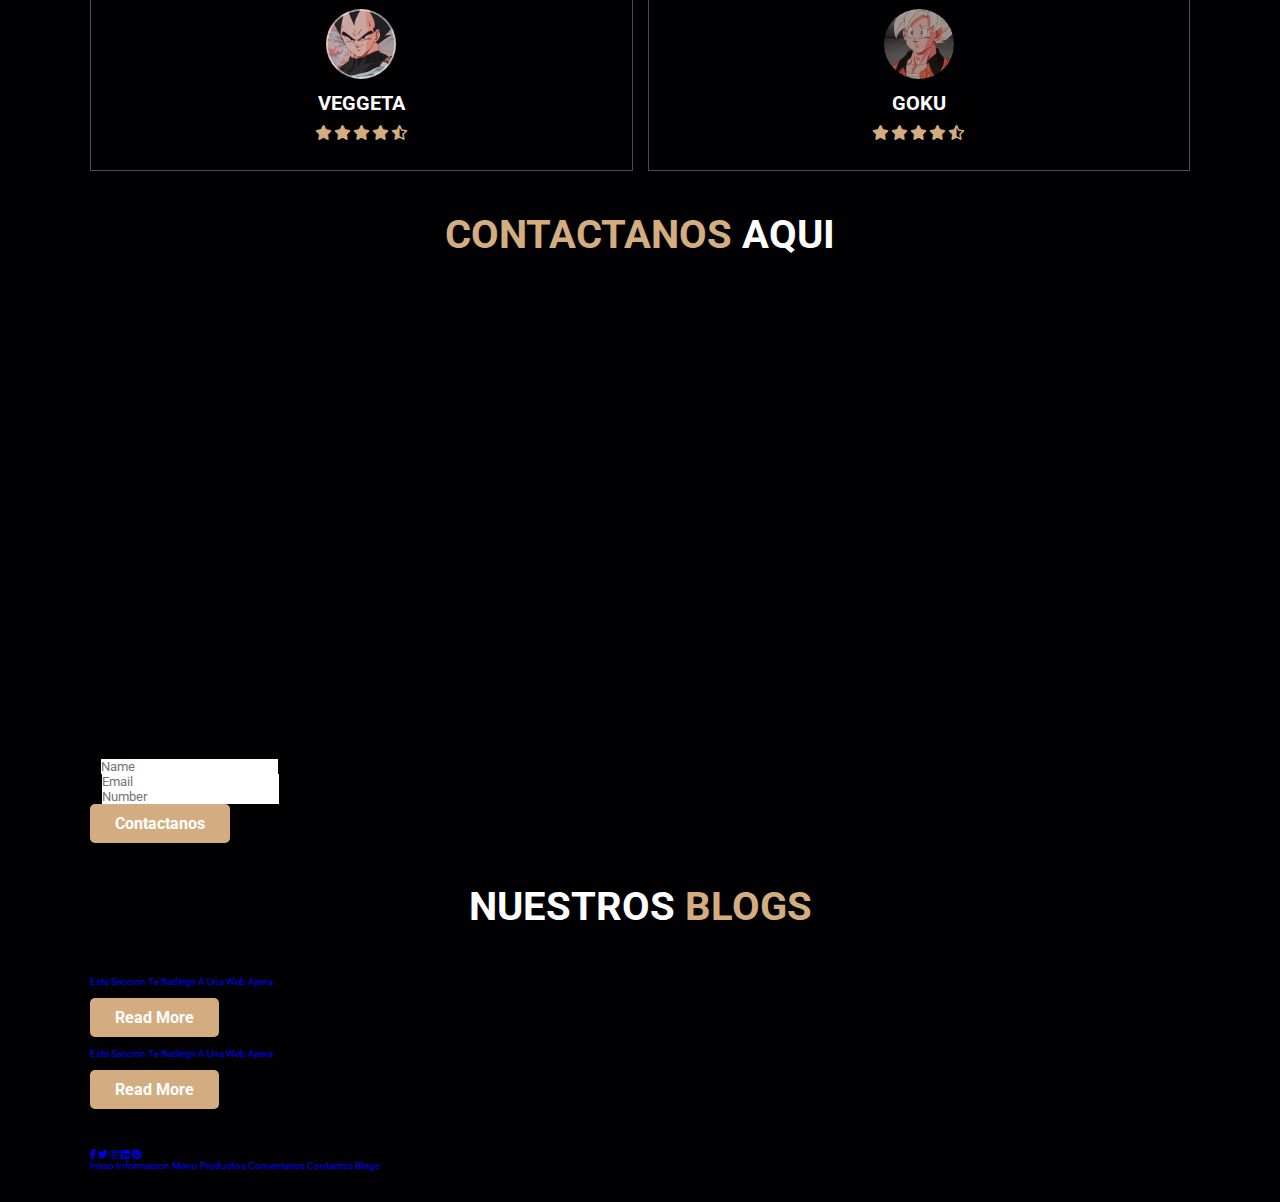
==== commit 9bda8ece: "se Agregaron enlaces a los productos y la pagina de contacto modified:   Trabajo_Manejo.html modifie" ====
--- a/Trabajo_Manejo.html
+++ b/Trabajo_Manejo.html
@@ -80,7 +80,7 @@
                 <h3>"Pacamara"</h3>
                 <p>Descripción: Una de las variedades más reconocidas de El Salvador, creada como un cruce entre Pacas y Maragogipe. Cultivado principalmente en la región de Apaneca-Ilamatepec   </p>
                 <p>Notas: Aromas florales, acidez cítrica brillante y cuerpo sedoso.</p>
-                <a href="#" class="btn">Leer más</a>
+                <a href="https://cafededonjusto.com/producto/pacamara-honey-en-grano/" class="btn">Leer más</a>
             </div>
 
             <div class="caja">
@@ -88,7 +88,7 @@
                 <h3>"Geisha Salvadoreño"</h3>
                 <p> Una variedad originaria de Etiopía, adaptada a las tierras salvadoreñas en microclimas específicos de altura    </p>
                 <p>Notas: Perfumes florales, sabores cítricos como bergamota, y un perfil elegante..</p>
-                <a href="#" class="btn">Leer más</a>
+                <a href="https://cafededonjusto.com/producto/geisha-lavado-en-grano/" class="btn">Leer más</a>
             </div>
 
             <div class="caja">
@@ -96,7 +96,7 @@
                 <h3>" Bourbon Elite"</h3>
                 <p>Variedad tradicional salvadoreña, famosa por su cultivo en fincas de montaña bajo sombra natural  </p>
                 <p>Notas: Dulzura balanceada, cuerpo pleno y acidez media..</p>
-                <a href="#" class="btn">Leer más</a>
+                <a href="https://www.paso-paso.com/products/el-salvador-diego-baraona-bourbon-elite-washed" class="btn">Leer más</a>
             </div>
 
             <div class="caja">
@@ -104,7 +104,7 @@
                 <h3>"Finca Los Planes"</h3>
                 <p> Café cultivado en Chalatenango, una región famosa por su microclima único que favorece perfiles complejos  </p>
                 <p>Notas: Frutales, con acidez brillante, cuerpo limpio y dulzura natural.</p>
-                <a href="#" class="btn">Leer más</a>
+                <a href="https://fincaurbana.com.sv" class="btn">Leer más</a>
             </div>
 
             <div class="caja">
@@ -112,7 +112,7 @@
                 <h3>"Finca El Carmen - Honey Process"</h3>
                 <p>Cultivado en la región de Apaneca-Ilamatepec con un enfoque en métodos de procesamiento como el honey  </p>
                 <p>Notas: Dulces como miel, con toques de frutas tropicales y chocolate.</p>
-                <a href="#" class="btn">Leer más</a>
+                <a href="https://sunburstcoffee.com/es/products/el-salvador-finca-el-carmen" class="btn">Leer más</a>
             </div>
 
             <div class="caja">
@@ -120,11 +120,11 @@
                 <h3>"San Antonio - Volcán de Santa Ana"</h3>
                 <p>Café producido en las fértiles tierras del volcán de Santa Ana, conocido por su suelo rico en nutrientes volcánicos  </p>
                 <p>Notas: Notas de chocolate negro, caramelo y frutas secas.</p>
-                <a href="#" class="btn">Leer más</a>
-            </div>
-        </div>
-    </section>
-    <!-- Agregar mas productos -->
+                <a href="https://guanacos.com/finca-san-antonio-amatepec/" class="btn">Leer más</a>
+            </div>
+        </div>
+    </section>
+
     <section class="Productos" id="productos">
         <h1 class="heading"><span>Productos</span></h1>
         <div class="caja-productos">
@@ -335,7 +335,7 @@
                     <span class="fas fa-phone"></span>
                     <input type="number" placeholder="number">
                 </div>
-                <input type="submit" value="contact now" class="btn">
+                <input type="submit" value="Contactanos" class="btn">
             </form>
         </div>
     </section>
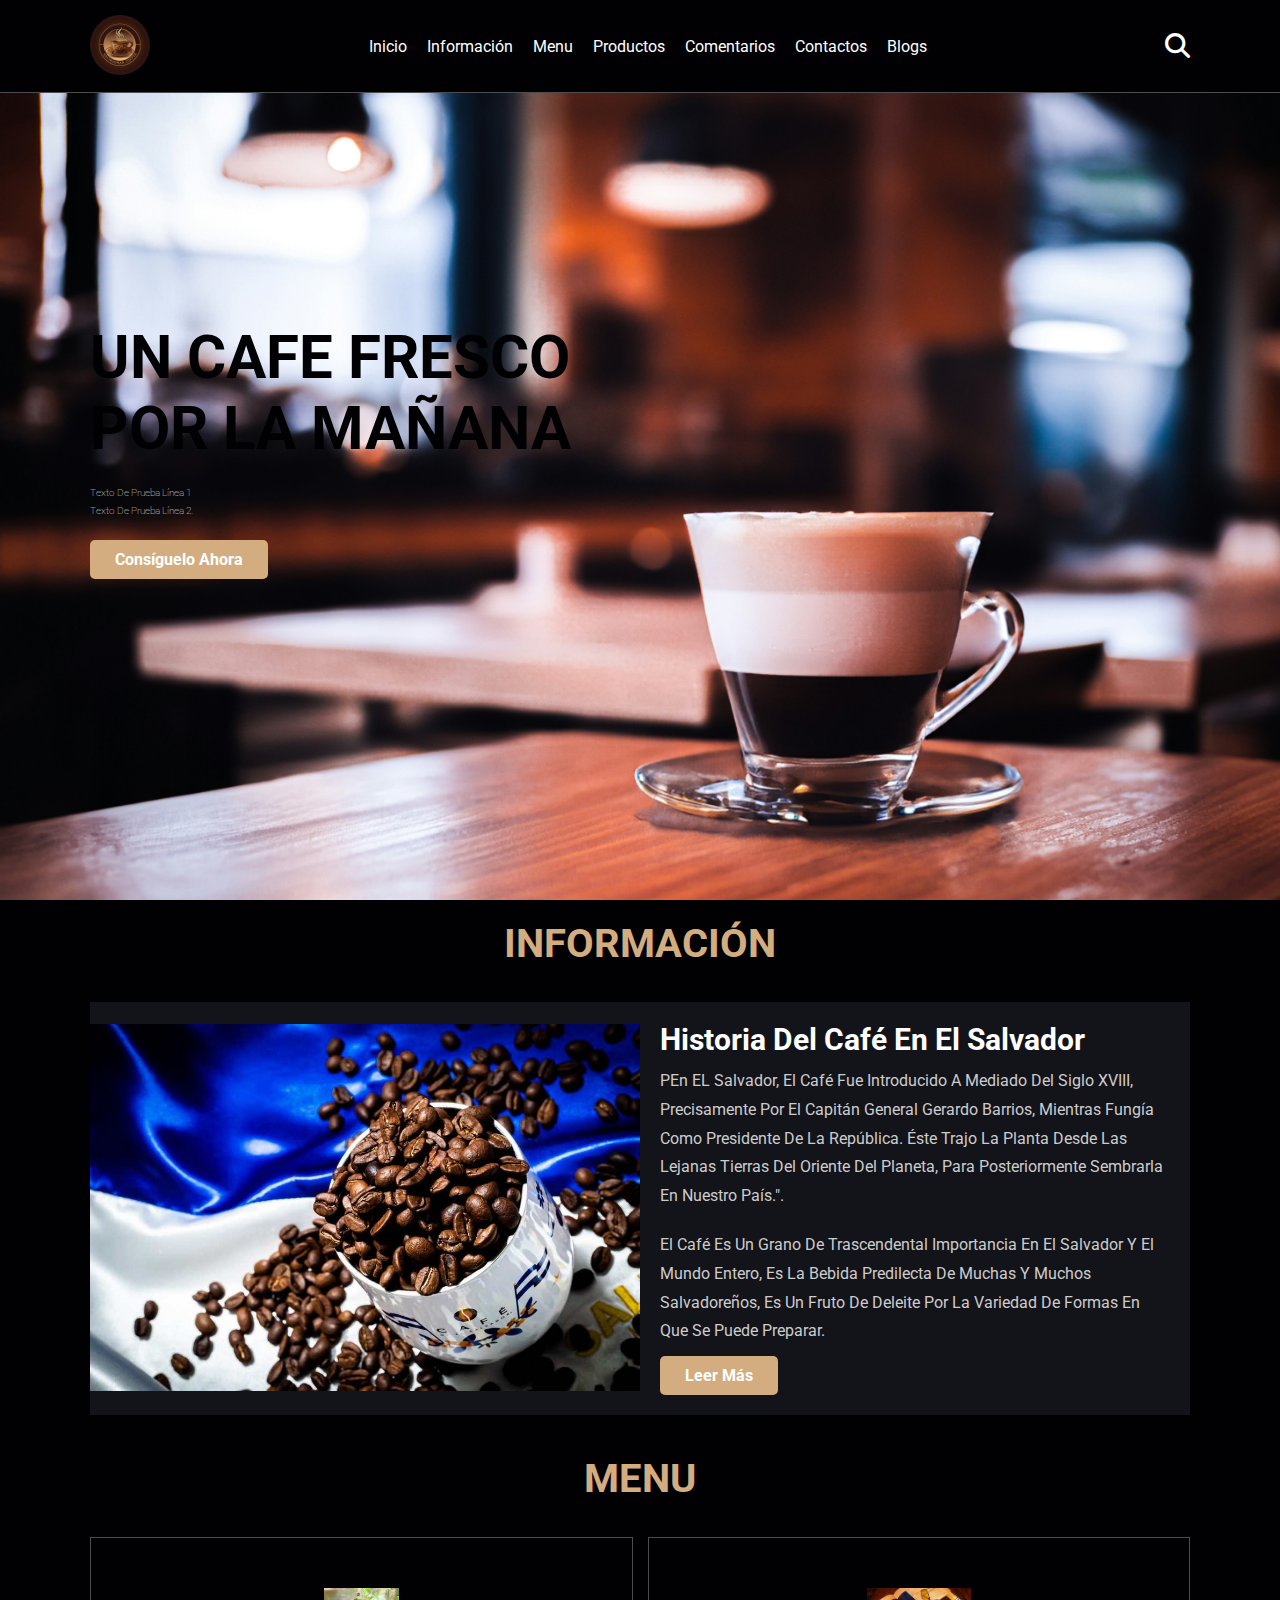
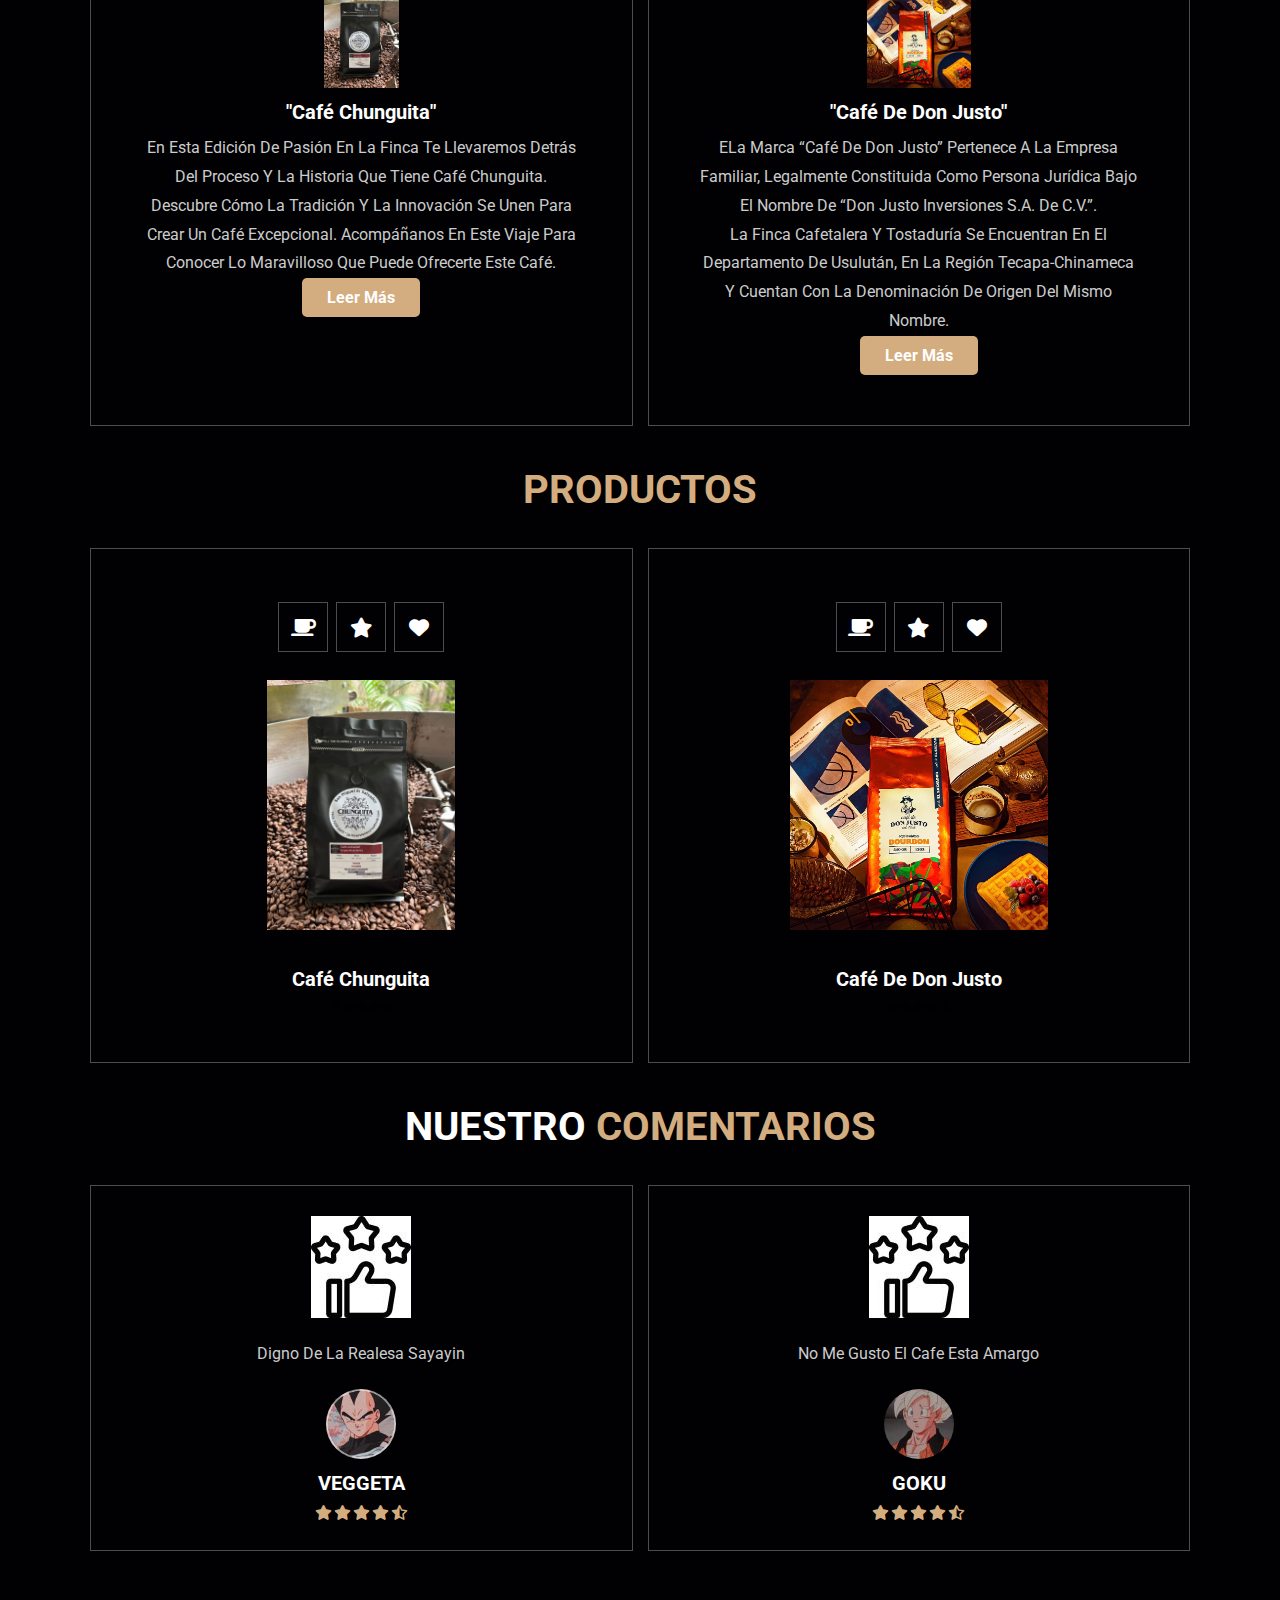
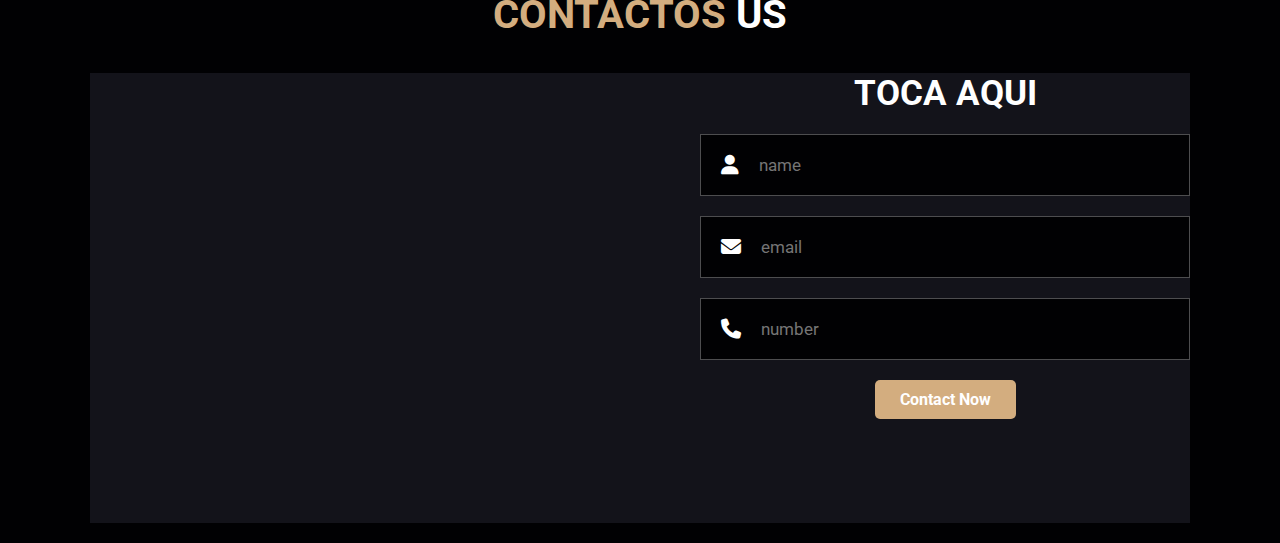
==== commit 7cdb9d64: "selleccion de contactos" ====
--- a/Trabajo_Manejo.html
+++ b/Trabajo_Manejo.html
@@ -13,13 +13,13 @@
             <img src="imagenes/logo.png" alt="logo">
         </div>
         <nav class="menu">
-            <a href="#home">Inicio</a>
+            <a href="#inicio">Inicio</a>
             <a href="#Informacion">Información</a>
             <a href="#menu">Menu</a>
             <a href="#productos">Productos</a>
             <a href="#Comentarios">Comentarios</a>
             <a href="#Contactos">Contactos</a>
-            <a href="#Blogs">Blogs</a>
+            <a href="#blogs">Blogs</a>
 
         </nav>
         <div class="iconos">
@@ -34,7 +34,7 @@
     <section class="home" id="home"> 
         <div class="content">
             <h3>Un Cafe Fresco Por la Mañana</h3>
-            <p>"El alma de El Salvador en cada sorbo"<br>Descubre el aroma, sabor y tradición del café salvadoreño, cultivado con pasión en nuestras montañas.</p>
+            <p>Texto de prueba línea 1<br>Texto de prueba línea 2.</p>
             <a href="#" class="btn">Consíguelo ahora</a>
         </div>
     </section>
@@ -43,7 +43,7 @@
         <h1 class="heading"><span>Información</span></h1>
         <div class="row">
             <div class="image">
-                <img src="imagenes/Foto_Cafe_informacion.jpg" alt="Provisional">
+                <img src="imagenes/ProvicionalImagenAbout.jpg" alt="Provisional">
             </div>
             <div class="content">
                 <h3>Historia del café en El Salvador</h3>
@@ -60,11 +60,11 @@
         <div class="caja-menu">
             
             <div class="caja">
-                <img src="imagenes/Cafe-chunguita.jpg" alt="Café Chunguita">
+                <img src="imagenes/Cafe-chunguita.jpg" alt="Provisional">
                 <h3>"Café Chunguita"</h3>
                 <p>En esta edición de Pasión en la finca te llevaremos detrás del proceso y la historia que tiene Café Chunguita.</p>
                 <p>Descubre cómo la tradición y la innovación se unen para crear un café excepcional. Acompáñanos en este viaje para conocer lo maravilloso que puede ofrecerte este café.</p>
-                <a href="https://culturacafeina.com/fincas/pasion-en-la-finca-cafe-chunguita/" class="btn">Leer más</a>
+                <a href="#" class="btn">Leer más</a>
             </div>
             
             <div class="caja">
@@ -72,59 +72,11 @@
                 <h3>"Café de Don Justo"</h3>
                 <p>ELa marca “Café de Don Justo” pertenece a la empresa familiar, legalmente constituida como persona jurídica bajo el nombre de “Don Justo Inversiones S.A. de C.V.”.</p>
                 <p>La finca cafetalera y tostaduría se encuentran en el departamento de Usulután, en la región Tecapa-Chinameca y cuentan con la Denominación de Origen del mismo nombre.</p>
-                <a href="https://culturacafeina.com/cafe/perfil/finca-don-justo/" class="btn">Leer más</a>
-            </div>
-
-            <div class="caja">
-                <img src="imagenes/Pacamara.png" alt="Pacamara">
-                <h3>"Pacamara"</h3>
-                <p>Descripción: Una de las variedades más reconocidas de El Salvador, creada como un cruce entre Pacas y Maragogipe. Cultivado principalmente en la región de Apaneca-Ilamatepec   </p>
-                <p>Notas: Aromas florales, acidez cítrica brillante y cuerpo sedoso.</p>
-                <a href="https://cafededonjusto.com/producto/pacamara-honey-en-grano/" class="btn">Leer más</a>
-            </div>
-
-            <div class="caja">
-                <img src="imagenes/Geisha Salvadoreño.png" alt="Geisha Salvadoreño">
-                <h3>"Geisha Salvadoreño"</h3>
-                <p> Una variedad originaria de Etiopía, adaptada a las tierras salvadoreñas en microclimas específicos de altura    </p>
-                <p>Notas: Perfumes florales, sabores cítricos como bergamota, y un perfil elegante..</p>
-                <a href="https://cafededonjusto.com/producto/geisha-lavado-en-grano/" class="btn">Leer más</a>
-            </div>
-
-            <div class="caja">
-                <img src="imagenes/Bourbon Elite.jpg" alt=" Bourbon Elite">
-                <h3>" Bourbon Elite"</h3>
-                <p>Variedad tradicional salvadoreña, famosa por su cultivo en fincas de montaña bajo sombra natural  </p>
-                <p>Notas: Dulzura balanceada, cuerpo pleno y acidez media..</p>
-                <a href="https://www.paso-paso.com/products/el-salvador-diego-baraona-bourbon-elite-washed" class="btn">Leer más</a>
-            </div>
-
-            <div class="caja">
-                <img src="imagenes/Finca Los Planes.webp" alt="Finca Los Planes">
-                <h3>"Finca Los Planes"</h3>
-                <p> Café cultivado en Chalatenango, una región famosa por su microclima único que favorece perfiles complejos  </p>
-                <p>Notas: Frutales, con acidez brillante, cuerpo limpio y dulzura natural.</p>
-                <a href="https://fincaurbana.com.sv" class="btn">Leer más</a>
-            </div>
-
-            <div class="caja">
-                <img src="imagenes/Finca El Carmen - Honey Process.jpg" alt="Finca El Carmen - Honey Process">
-                <h3>"Finca El Carmen - Honey Process"</h3>
-                <p>Cultivado en la región de Apaneca-Ilamatepec con un enfoque en métodos de procesamiento como el honey  </p>
-                <p>Notas: Dulces como miel, con toques de frutas tropicales y chocolate.</p>
-                <a href="https://sunburstcoffee.com/es/products/el-salvador-finca-el-carmen" class="btn">Leer más</a>
-            </div>
-
-            <div class="caja">
-                <img src="imagenes/San Antonio - Volcán de Santa Ana.jpg" alt="San Antonio - Volcán de Santa Ana">
-                <h3>"San Antonio - Volcán de Santa Ana"</h3>
-                <p>Café producido en las fértiles tierras del volcán de Santa Ana, conocido por su suelo rico en nutrientes volcánicos  </p>
-                <p>Notas: Notas de chocolate negro, caramelo y frutas secas.</p>
-                <a href="https://guanacos.com/finca-san-antonio-amatepec/" class="btn">Leer más</a>
+                <a href="#" class="btn">Leer más</a>
             </div>
         </div>
     </section>
-
+    <!-- Agregar mas productos -->
     <section class="Productos" id="productos">
         <h1 class="heading"><span>Productos</span></h1>
         <div class="caja-productos">
@@ -165,130 +117,16 @@
                     <i class="far fa-star-half-alt"></i>
                 </div>
             </div>
-
-            <div class="caja">
-                <div class="iconos">
-                    <a href="#" class="fas fa-coffee"></a>
-                    <a href="#" class="fas fa-star"></a>
-                    <a href="#" class="fas fa-heart"></a>
-                </div>
-                <div class="image">
-                    <img src="imagenes/Pacamara.png" alt="Café Chunguita">
-                </div>
-                <h3>Pacamara</h3>
-                <div class="stars">
-                    <i class="fas fa-star"></i>
-                    <i class="fas fa-star"></i>
-                    <i class="fas fa-star"></i>
-                    <i class="fas fa-star"></i>
-                    <i class="far fa-star-half-alt"></i>
-                </div>
-            </div>
-            
-            <div class="caja">
-                <div class="iconos">
-                    <a href="#" class="fas fa-coffee"></a>
-                    <a href="#" class="fas fa-star"></a>
-                    <a href="#" class="fas fa-heart"></a>
-                </div>
-                <div class="image">
-                    <img src="imagenes/Geisha Salvadoreño.png" alt="Café Cafe de Don Justo">
-                </div>
-                <h3>Geisha Salvadoreño</h3>
-                <div class="stars">
-                    <i class="fas fa-star"></i>
-                    <i class="fas fa-star"></i>
-                    <i class="fas fa-star"></i>
-                    <i class="fas fa-star"></i>
-                    <i class="far fa-star-half-alt"></i>
-                </div>
-            </div>
-
-            <div class="caja">
-                <div class="iconos">
-                    <a href="#" class="fas fa-coffee"></a>
-                    <a href="#" class="fas fa-star"></a>
-                    <a href="#" class="fas fa-heart"></a>
-                </div>
-                <div class="image">
-                    <img src="imagenes/Bourbon Elite.jpg" alt="Café Chunguita">
-                </div>
-                <h3> Bourbon Elite</h3>
-                <div class="stars">
-                    <i class="fas fa-star"></i>
-                    <i class="fas fa-star"></i>
-                    <i class="fas fa-star"></i>
-                    <i class="fas fa-star"></i>
-                    <i class="far fa-star-half-alt"></i>
-                </div>
-            </div>
-            
-            <div class="caja">
-                <div class="iconos">
-                    <a href="#" class="fas fa-coffee"></a>
-                    <a href="#" class="fas fa-star"></a>
-                    <a href="#" class="fas fa-heart"></a>
-                </div>
-                <div class="image">
-                    <img src="imagenes/Finca Los Planes.webp" alt="Café Cafe de Don Justo">
-                </div>
-                <h3>Finca Los Planes</h3>
-                <div class="stars">
-                    <i class="fas fa-star"></i>
-                    <i class="fas fa-star"></i>
-                    <i class="fas fa-star"></i>
-                    <i class="fas fa-star"></i>
-                    <i class="far fa-star-half-alt"></i>
-                </div>
-            </div>
-
-            <div class="caja">
-                <div class="iconos">
-                    <a href="#" class="fas fa-coffee"></a>
-                    <a href="#" class="fas fa-star"></a>
-                    <a href="#" class="fas fa-heart"></a>
-                </div>
-                <div class="image">
-                    <img src="imagenes/Finca El Carmen - Honey Process.jpg" alt="Café Chunguita">
-                </div>
-                <h3>Finca El Carmen</h3>
-                <div class="stars">
-                    <i class="fas fa-star"></i>
-                    <i class="fas fa-star"></i>
-                    <i class="fas fa-star"></i>
-                    <i class="fas fa-star"></i>
-                    <i class="far fa-star-half-alt"></i>
-                </div>
-            </div>
-            
-            <div class="caja">
-                <div class="iconos">
-                    <a href="#" class="fas fa-coffee"></a>
-                    <a href="#" class="fas fa-star"></a>
-                    <a href="#" class="fas fa-heart"></a>
-                </div>
-                <div class="image">
-                    <img src="imagenes/San Antonio - Volcán de Santa Ana.jpg" alt="Café Cafe de Don Justo">
-                </div>
-                <h3>San Antonio - Volcán de Santa Ana</h3>
-                <div class="stars">
-                    <i class="fas fa-star"></i>
-                    <i class="fas fa-star"></i>
-                    <i class="fas fa-star"></i>
-                    <i class="fas fa-star"></i>
-                    <i class="far fa-star-half-alt"></i>
-                </div>
-            </div>
         </div>
     </section>
     <script src="js/script.js"></script>
 
 
     <section class="Comentarios" id="Comentarios">
-        <h1 class="heading"> Nuestros <span>Comentarios</span></h1>
+        <h1 class="heading"> Nuestro <span>Comentarios</span></h1>
         <div class="caja-Comentarios">
             <div class="caja">
-                <img src="imagenes/MEGUSTA.png" alt="" class="quote">
+                <img src="imagenes/MEGUSTA.jpg" alt="" class="quote">
                 <p> digno de la realesa sayayin</p>
                 <img src="imagenes/FotoPerfilProvicional1.jpg" class="user" alt="">
                 <h3> VEGGETA</h3>
@@ -301,8 +139,8 @@
                 </div>
             </div>
             <div class="caja">
-                <img src="imagenes/MEGUSTA.png" alt="" class="quote">
-                <p>Me gusto el cafe esta amargo</p>
+                <img src="imagenes/MEGUSTA.jpg" alt="" class="quote">
+                <p>No me gusto el cafe esta amargo</p>
                 <img src="imagenes/FotoPerfilProvicional2.jpg" class="user" alt="">
                 <h3> GOKU</h3>
                 <div class="stars">
@@ -317,12 +155,12 @@
     </section>
 
     <section class="Contactos" id="Contactos">
-        <h1 class="heading"> <span>Contactanos</span> Aqui</h1>
+        <h1 class="heading"> <span>Contactos</span> us </h1>
         <div class="row">
             <iframe class="mapa" src="https://www.google.com/maps/embed?pb=!1m18!1m12!1m3!1d7761.141019048947!2d-88.16031206500026!3d13.43889092923974!2m3!1f0!2f0!3f0!3m2!1i1024!2i768!4f13.1!3m3!1m2!1s0x8f7ad60898c04ae9%3A0x7ddb6f49a38c1b43!2sFacultad%20Multidisciplinaria%20Oriental%20UES!5e0!3m2!1ses-419!2ssv!4v1732466074352!5m2!1ses-419!2ssv" width="600" height="450" style="border:0;" allowfullscreen="" loading="lazy"></iframe>
 
             <form action="">
-                <h3> Gracias</h3>
+                <h3>Toca Aqui </h3>
                 <div class="inputBox">
                     <span class="fas fa-user"></span>
                     <input type="text" placeholder="name">
@@ -335,55 +173,9 @@
                     <span class="fas fa-phone"></span>
                     <input type="number" placeholder="number">
                 </div>
-                <input type="submit" value="Contactanos" class="btn">
+                <input type="submit" value="contact now" class="btn">
             </form>
         </div>
     </section>
-    <section class="Blogs" id="Blogs">
-        <h1 class="heading"> Nuestros<span> Blogs</span></h1>
-        <div class="box-cotainer">
-            <div class="caja">
-                <div class="image">
-                    <img src="imagenes/IMAGENBLOD1.webp" alt="">
-                </div>
-                <div class="content">
-                    <a href="#" class="title">Esta seccion te redirigir a una web ajena</a>
-                    <span>ALTA CAFE </span>
-                    <p>Explorando la Riqueza Cafetera de El Salvador </p>
-                    <a href="https://alta.coffee/blogs/noticias/explorando-la-riqueza-cafetera-de-el-salvador" class="btn">read more</a>
-                </div>
-            </div>
-            <div class="caja">
-                <div class="image">
-                    <img src="imagenes/ImagenBLOD2.webp" alt="">
-                </div>
-                <div class="content">
-                    <a href="#" class="title"> Esta seccion te redirigir a una web ajena</a>
-                    <span>CAFE SIN MAS </span>
-                    <p>una tradición y un orgullo nacional </p>
-                    <a href="https://cafesinmas.com/el-cafe-en-el-salvador-una-tradicion-y-un-orgullo-nacional" class="btn">read more</a>
-                </div>
-            </div>
-        </div>
-    </section>
-    <section class="footer">
-        <div class="share">
-            <a href="#" class="fab fa-facebook-f"></a>
-            <a href="#" class="fab fa-twitter"></a>
-            <a href="#" class="fab fa-instagram"></a>
-            <a href="#" class="fab fa-linkedin"></a>
-            <a href="#" class="fab fa-pinterest"></a>
-        </div>
-        <div class="links">
-            <a href="#home">Inicio</a>
-            <a href="#Informacion">Informacion</a>
-            <a href="#menu">Menu</a>
-            <a href="#productos">Productos</a>
-            <a href="#Comentarios">Comentarios</a>
-            <a href="#Contactos">Contactos</a>
-            <a href="#Blogs">Blogs</a>
-        </div>
-        <div class="credit">Creado por<span> willia Romero Y Manfredy Garcia</span> all rights reserved</div>
-    </section>
 </body>
 </html>
--- a/css/style.css
+++ b/css/style.css
@@ -433,4 +433,52 @@
 .Comentarios .caja-Comentarios .caja .stars i{
     font-size: 1.5rem;
     color:var(--main-color);
+}
+.Contactos .row {
+    display: flex;
+    background-color: var(--black);
+    flex-wrap: wrap;
+    gap:1rem;
+}
+
+.Contactos .row .map{
+    flex:1 1 45rem ;
+    width: 100%;
+    object-fit: cover;
+}
+
+.Contactos .row form{
+    flex:1 1 45rem ;
+    padding: 5rem 2 rem;
+    text-align: center;
+}
+
+.Contactos .row form h3{
+    text-transform: uppercase;
+    font-size: 3.5rem;
+    color: #fff;
+}
+
+.Contactos .row form .inputBox{
+    display: flex;
+    align-items: center;
+    margin-top: 2rem;
+    margin-bottom: 2rem;
+    background: var(--bg);
+    border: var(--border);
+}
+
+.Contactos .row form .inputBox span{
+    color: #fff;
+    font-size: 2rem;
+    padding-left: 2rem;
+}
+
+.Contactos .row form .inputBox input{
+    width: 100%;
+    padding: 2rem;
+    font-size: 1.7rem;
+    color: #fff;
+    text-transform: none;
+    background: none;
 }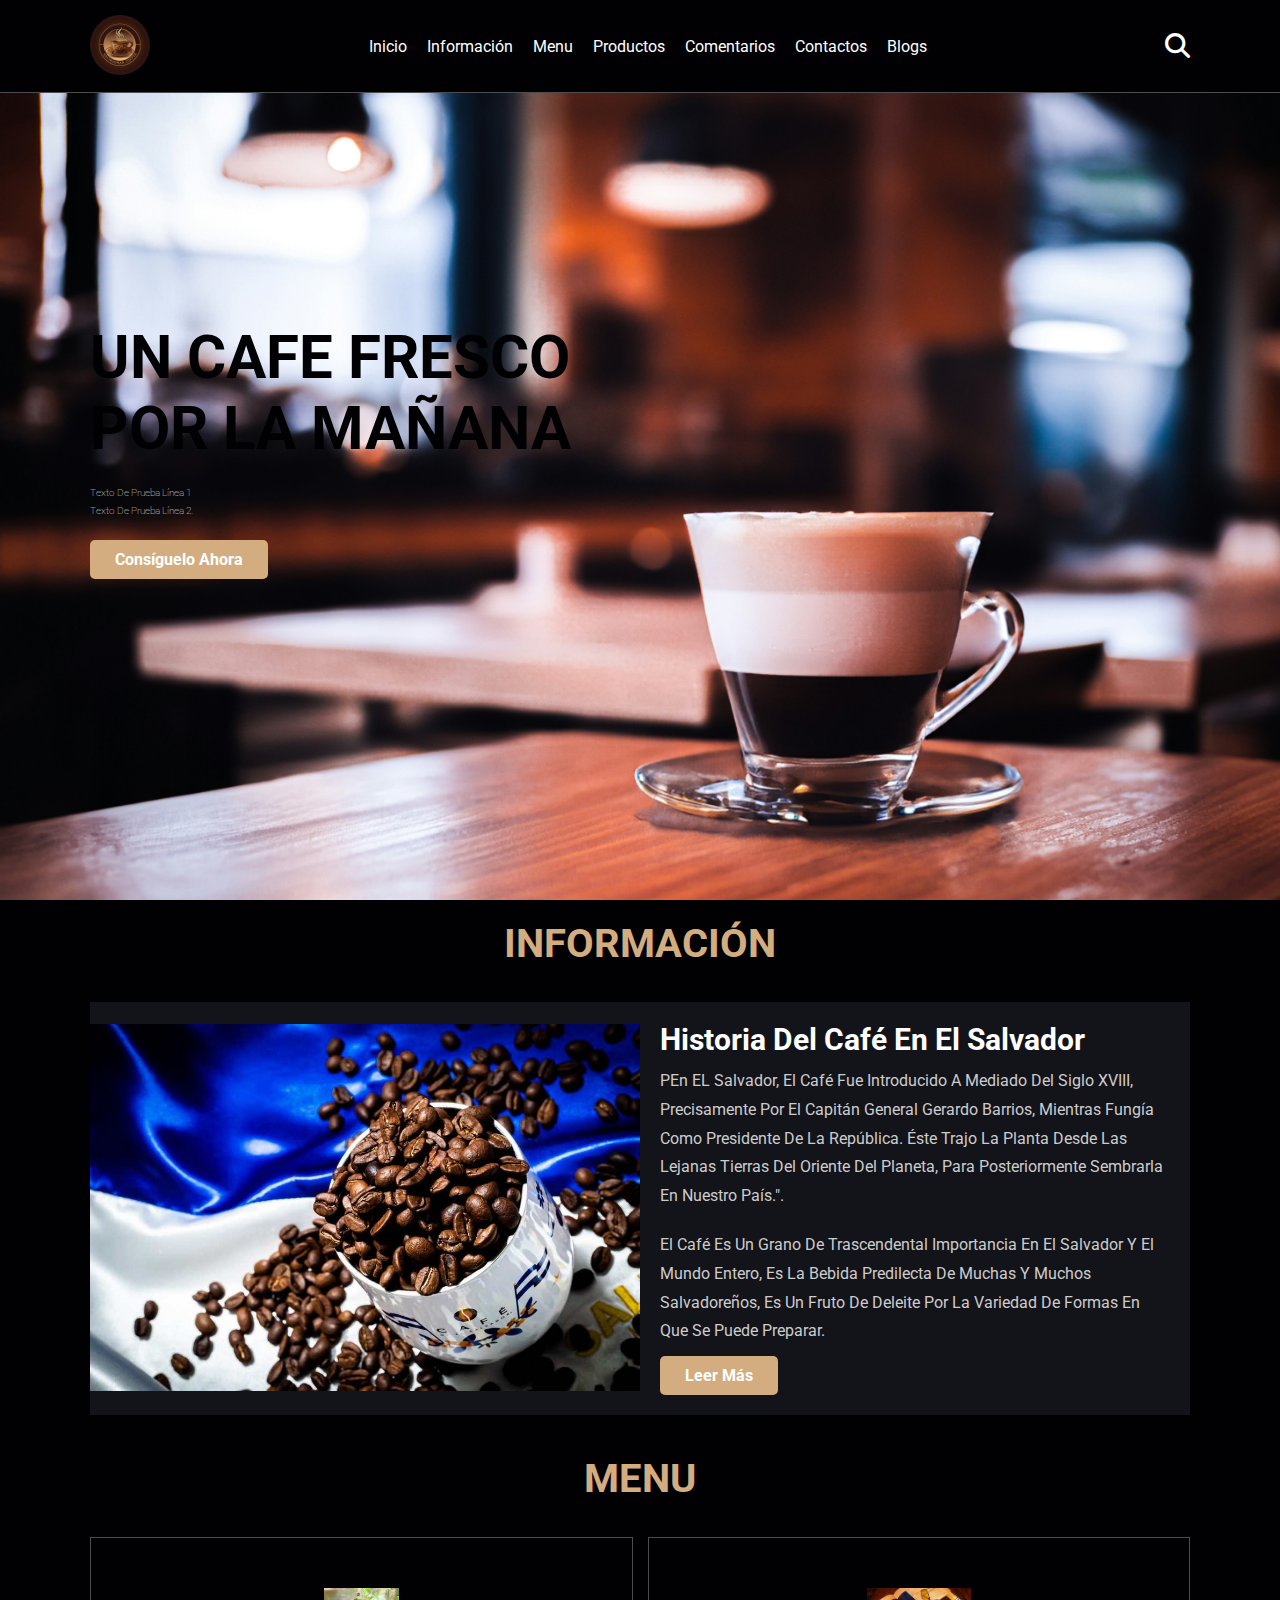
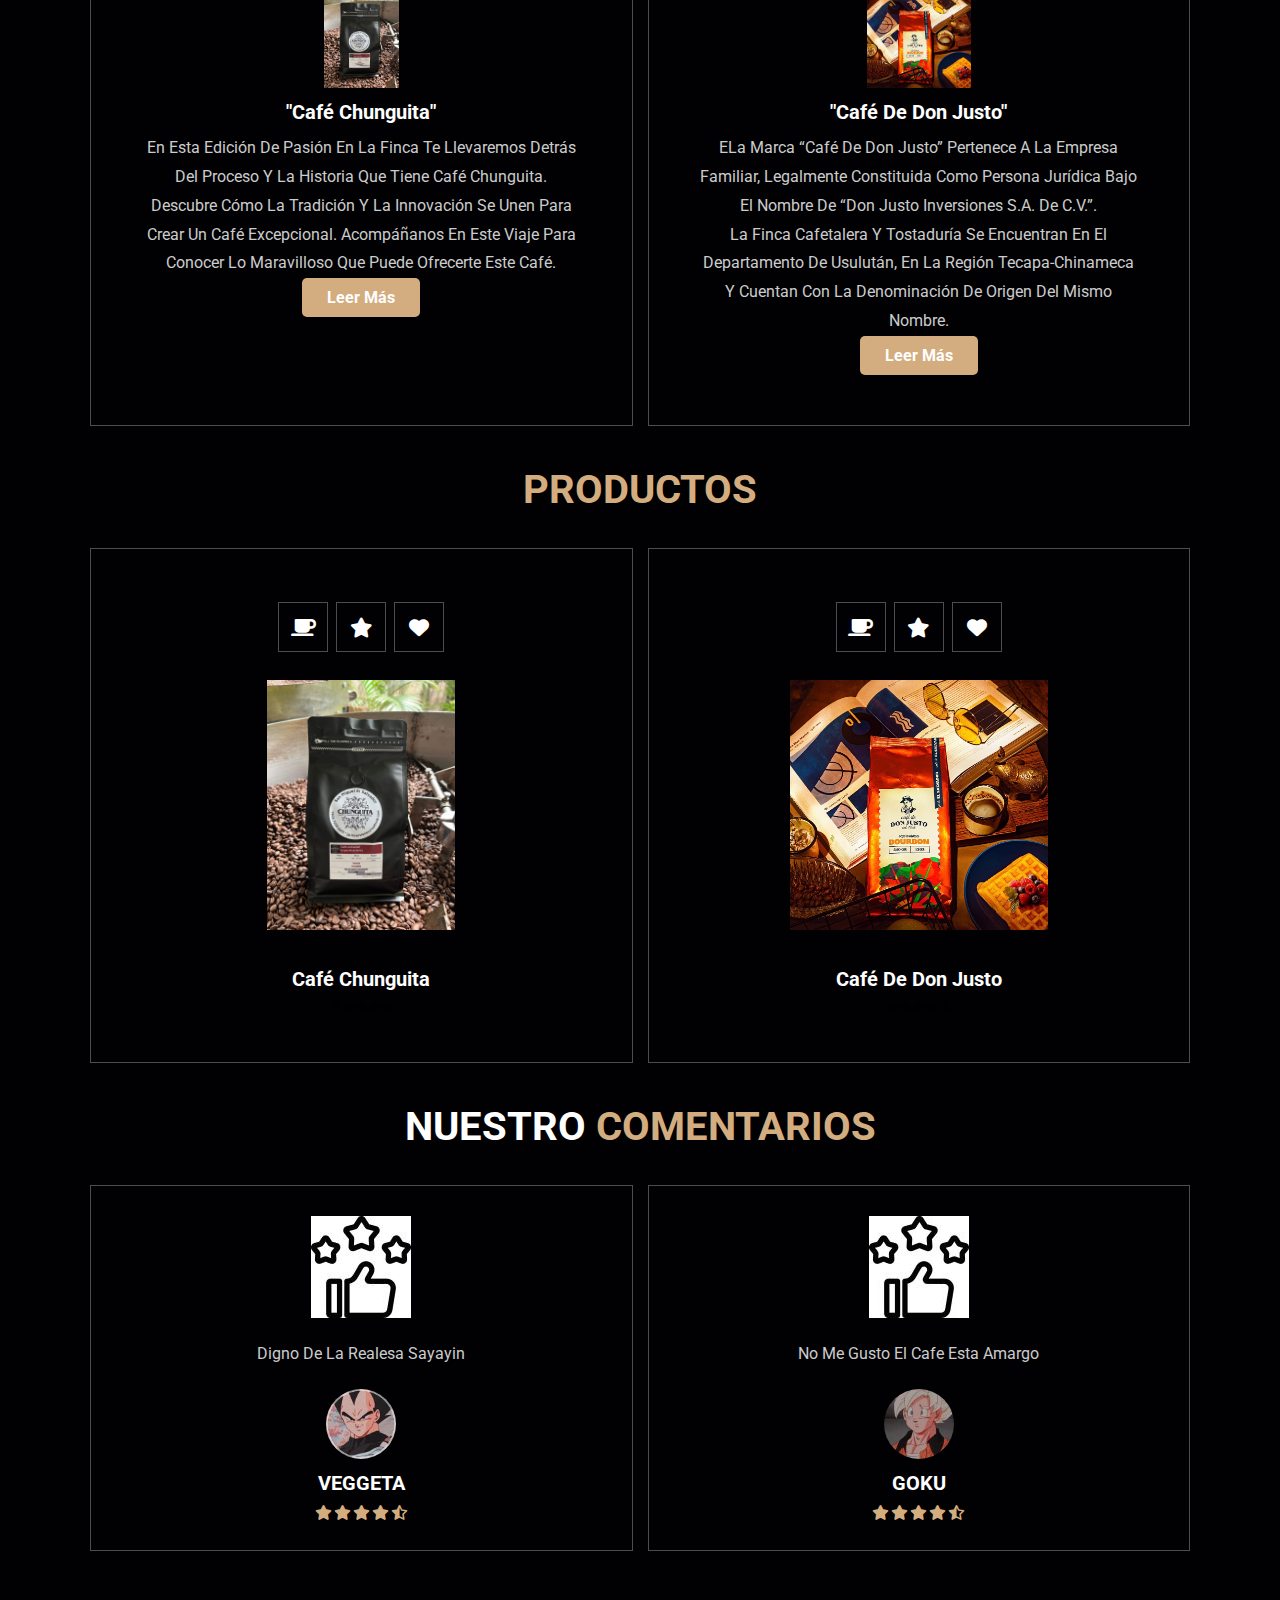
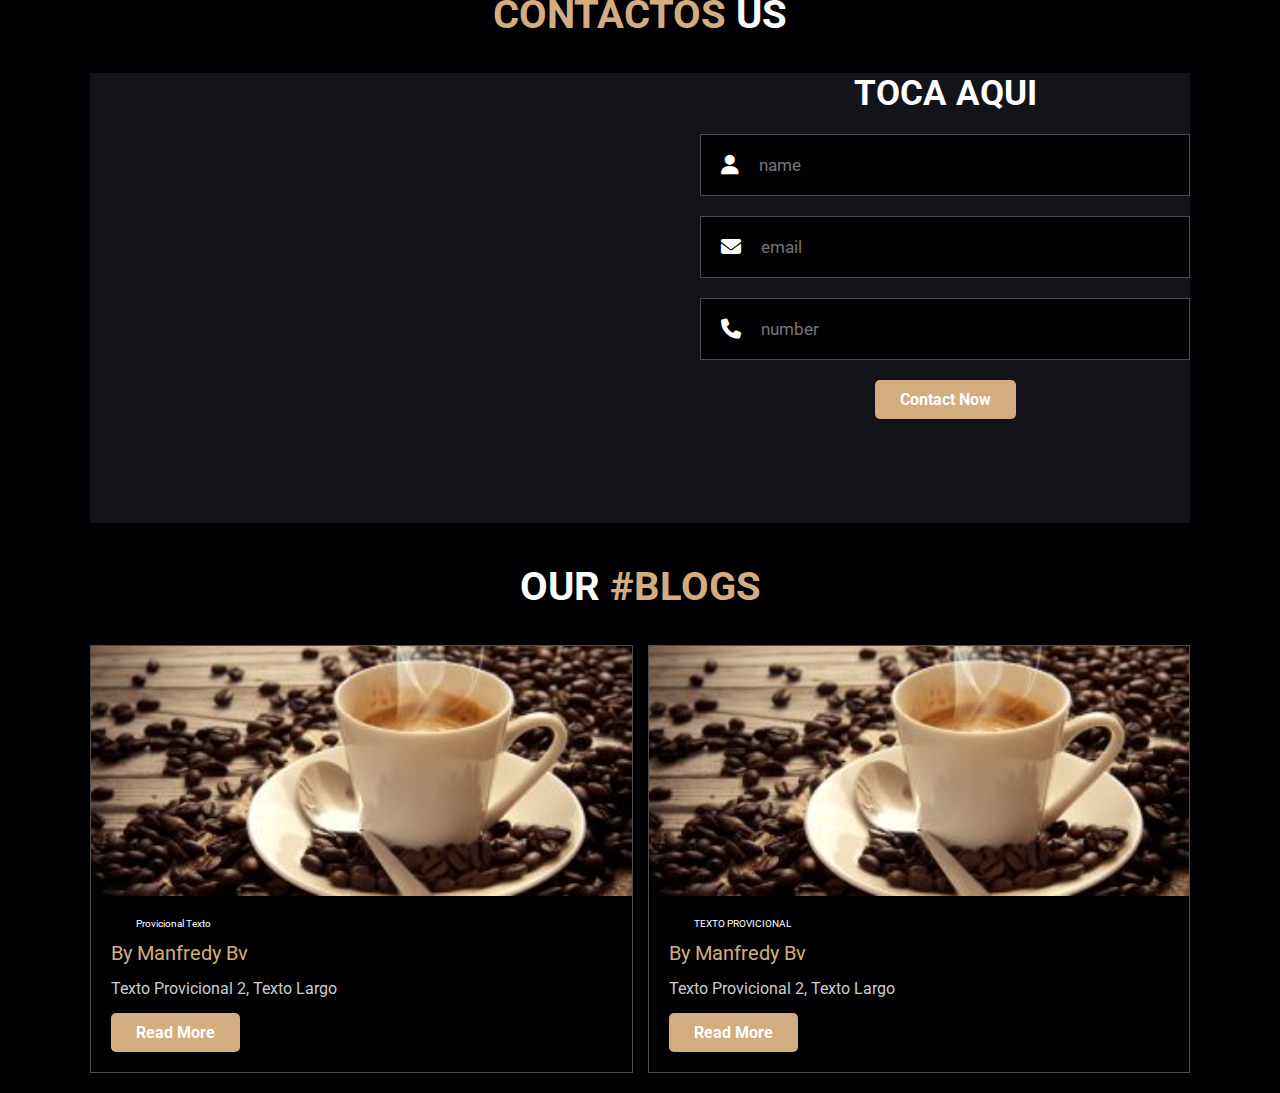
==== commit 82acb3b8: "agregada seccion de Blogs" ====
--- a/Trabajo_Manejo.html
+++ b/Trabajo_Manejo.html
@@ -19,7 +19,7 @@
             <a href="#productos">Productos</a>
             <a href="#Comentarios">Comentarios</a>
             <a href="#Contactos">Contactos</a>
-            <a href="#blogs">Blogs</a>
+            <a href="#Blogs">Blogs</a>
 
         </nav>
         <div class="iconos">
@@ -177,5 +177,32 @@
             </form>
         </div>
     </section>
+    <section class="Blogs" id="Blogs">
+        <h1 class="heading"> our <span>#Blogs</span></h1>
+        <div class="box-cotainer">
+            <div class="caja">
+                <div class="image">
+                    <img src="imagenes/provicionalBlog.jpg" alt="">
+                </div>
+                <div class="content">
+                    <a href="#" class="title">Provicional texto</a>
+                    <span>by  Manfredy Bv </span>
+                    <p>Texto provicional 2, texto largo </p>
+                    <a href="#" class="btn">read more</a>
+                </div>
+            </div>
+            <div class="caja">
+                <div class="image">
+                    <img src="imagenes/provicionalBlog.jpg" alt="">
+                </div>
+                <div class="content">
+                    <a href="#" class="title"> TEXTO PROVICIONAL</a>
+                    <span>by  Manfredy Bv </span>
+                    <p>Texto provicional 2, texto largo </p>
+                    <a href="#" class="btn">read more</a>
+                </div>
+            </div>
+        </div>
+    </section>
 </body>
 </html>
--- a/css/style.css
+++ b/css/style.css
@@ -481,4 +481,58 @@
     color: #fff;
     text-transform: none;
     background: none;
-}+}
+
+.Blogs .box-cotainer{
+    display: grid;
+    grid-template-columns: repeat(auto-fit, minmax(30rem, 1fr));
+    gap: 1.5rem;
+}
+
+.Blogs .box-cotainer .caja{
+    border: var(--border);
+}
+
+.Blogs .box-cotainer .caja .image{
+    height: 25rem;
+    overflow: hidden;
+    width: 100%;
+}
+
+.Blogs .box-cotainer .caja .image img{
+    height: 100%;
+    object-fit: cover;
+    width: 100%;
+}
+
+.Blogs .box-cotainer .caja:hover .image img{
+    transform: scale(1.2);
+}
+
+.Blogs .box-cotainer .caja .content{
+    padding: 2rem;
+}
+
+.Blogs .box-cotainer .caja .content .title{
+    padding: 2.5rem;
+    line-height: 1.5;
+    color: #fff;
+}
+
+.Blogs .box-cotainer .caja .content .title:hover{
+    color: var(--main-color);
+}
+
+.Blogs .box-cotainer .caja .content span{
+    color: var(--main-color);
+    display: block;
+    padding-top: 1rem;
+    font-size: 2rem;
+}
+
+.Blogs .box-cotainer .caja .content p{
+    font-size: 1.6rem;
+    line-height: 1.8;
+    color: #ccc;
+    padding: 1rem 0;
+}
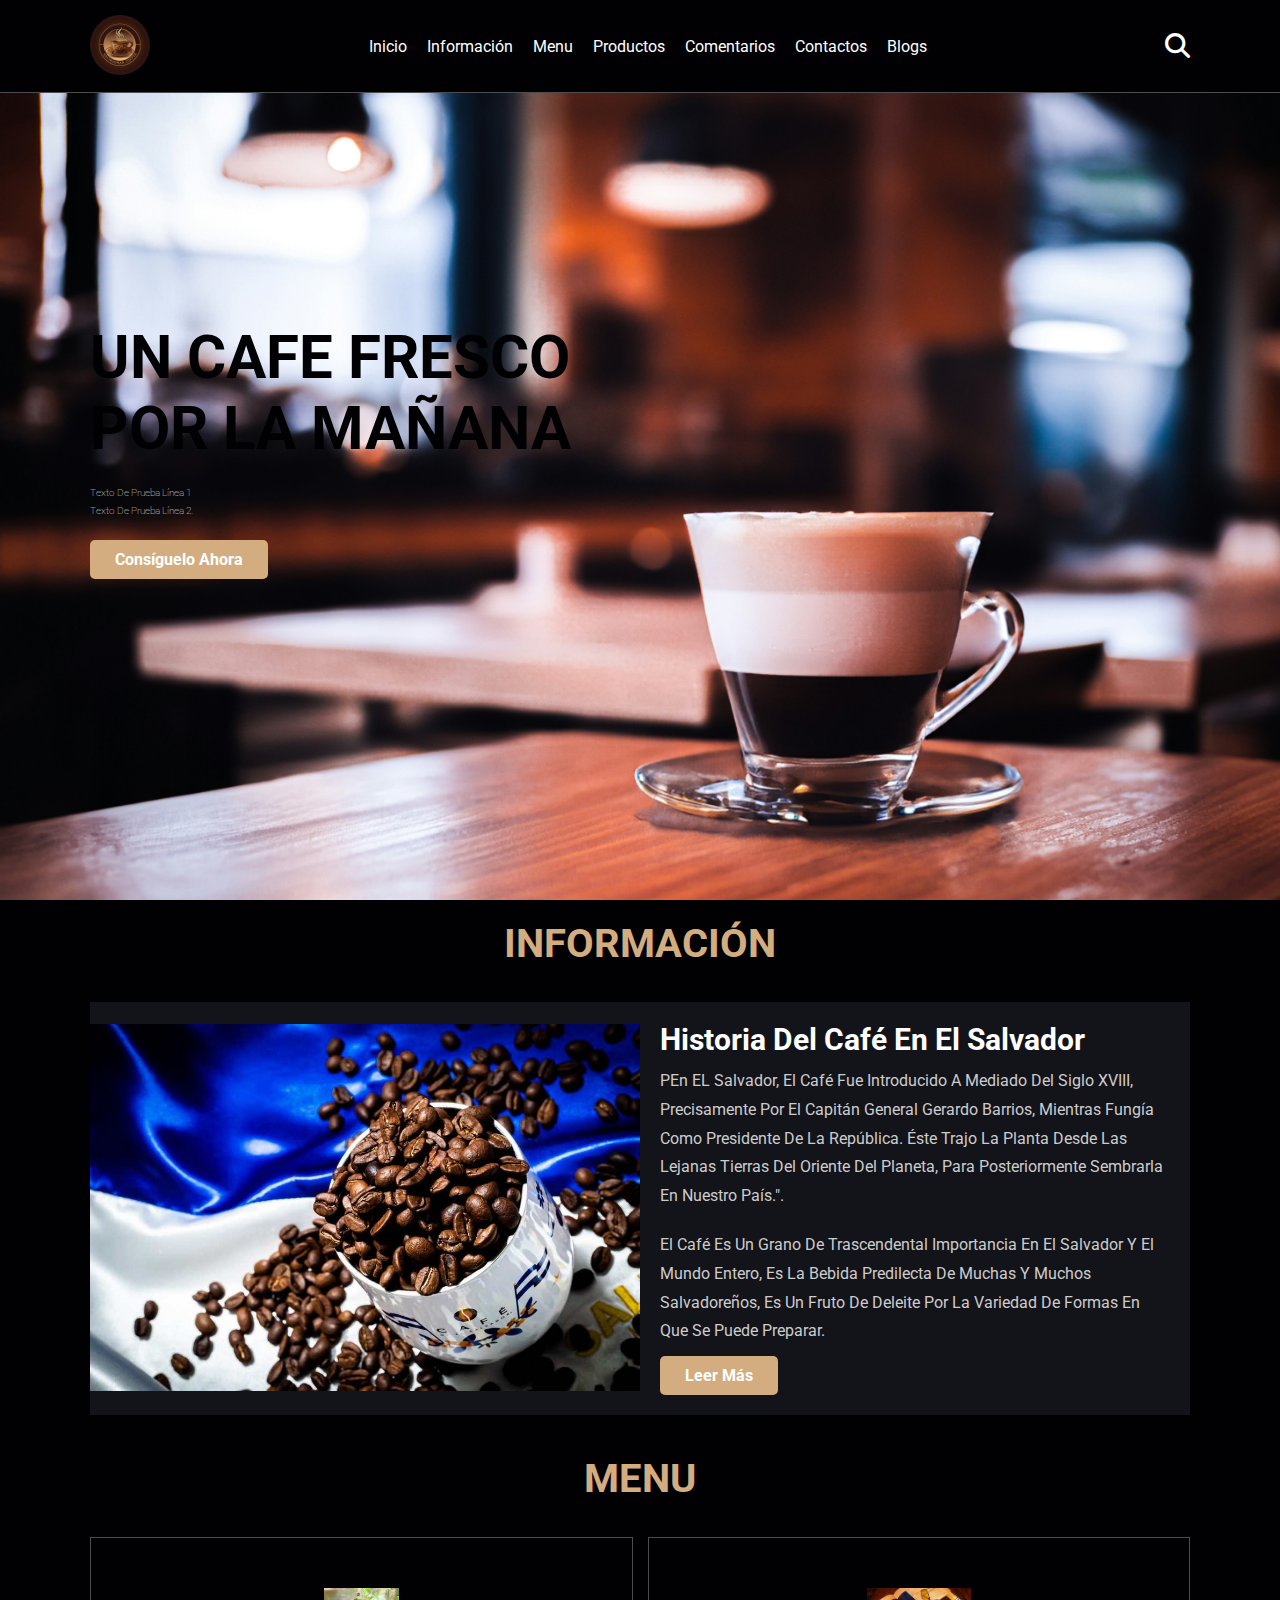
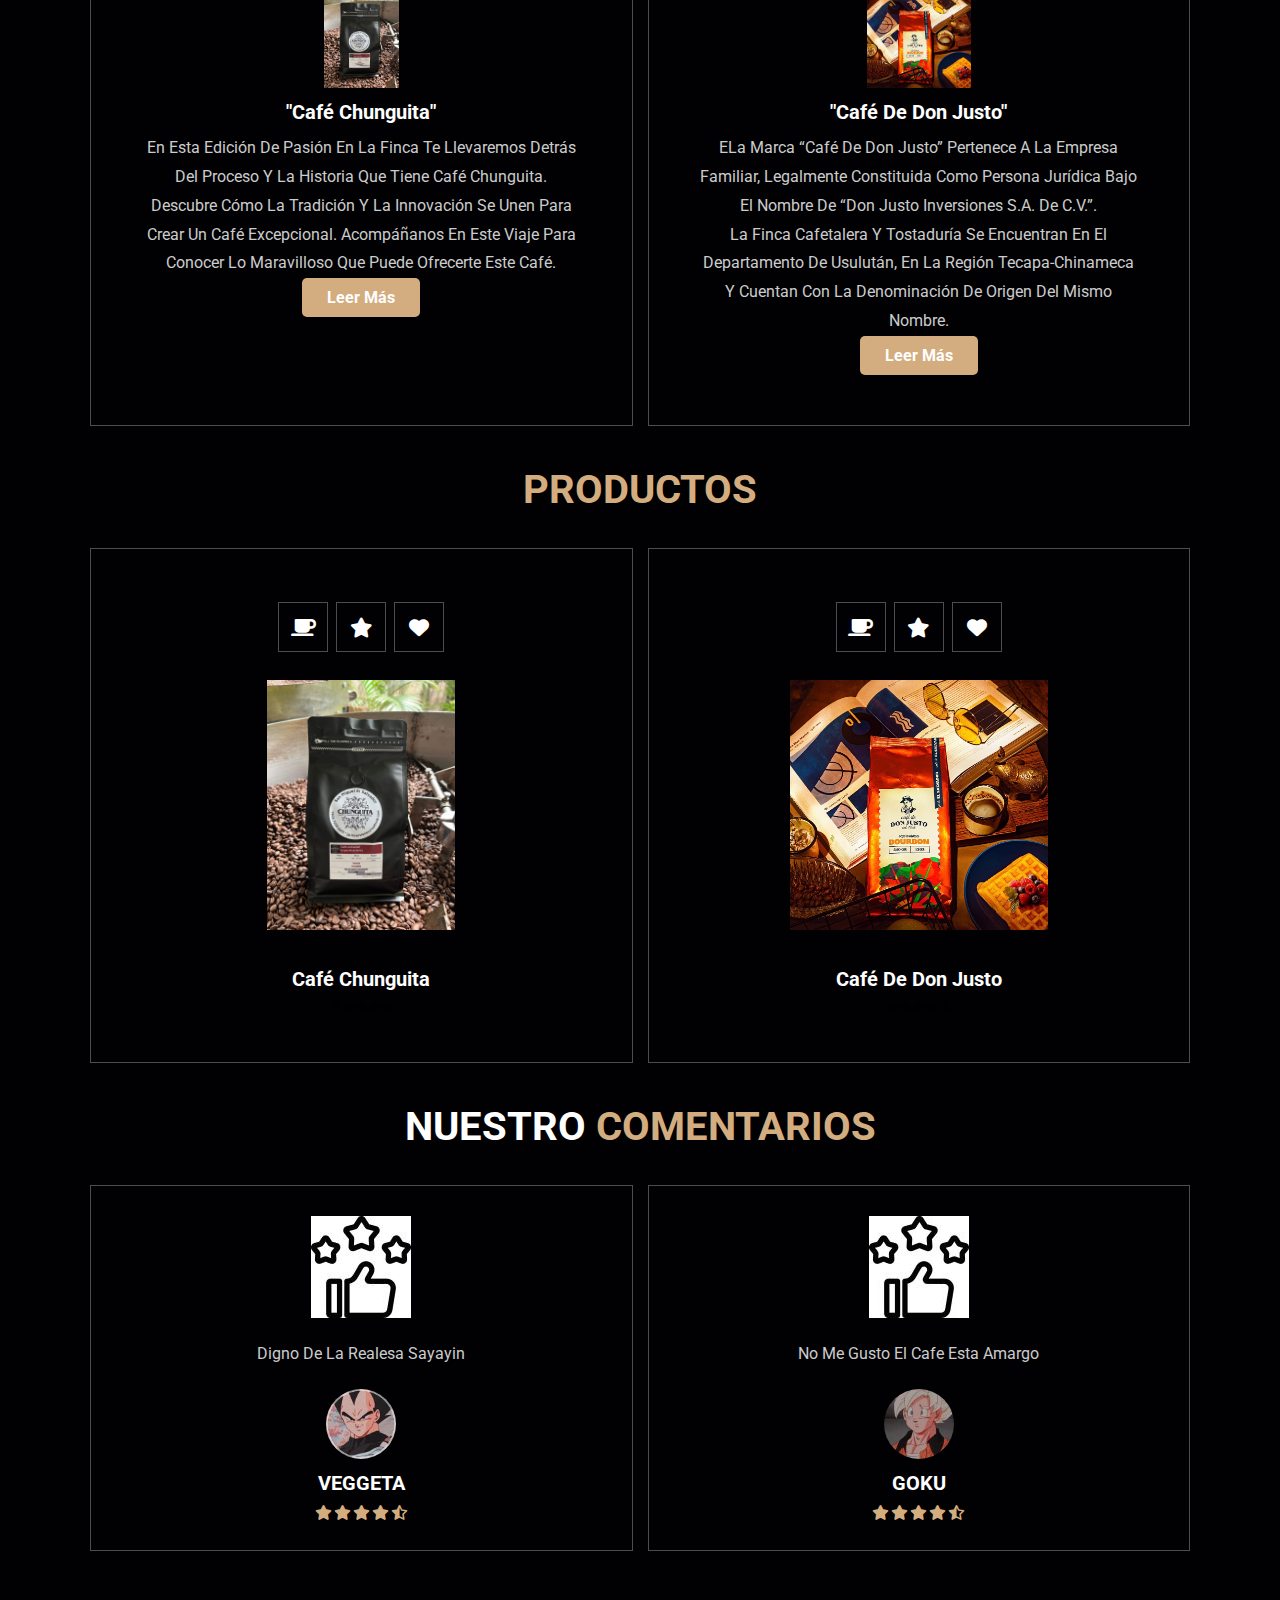
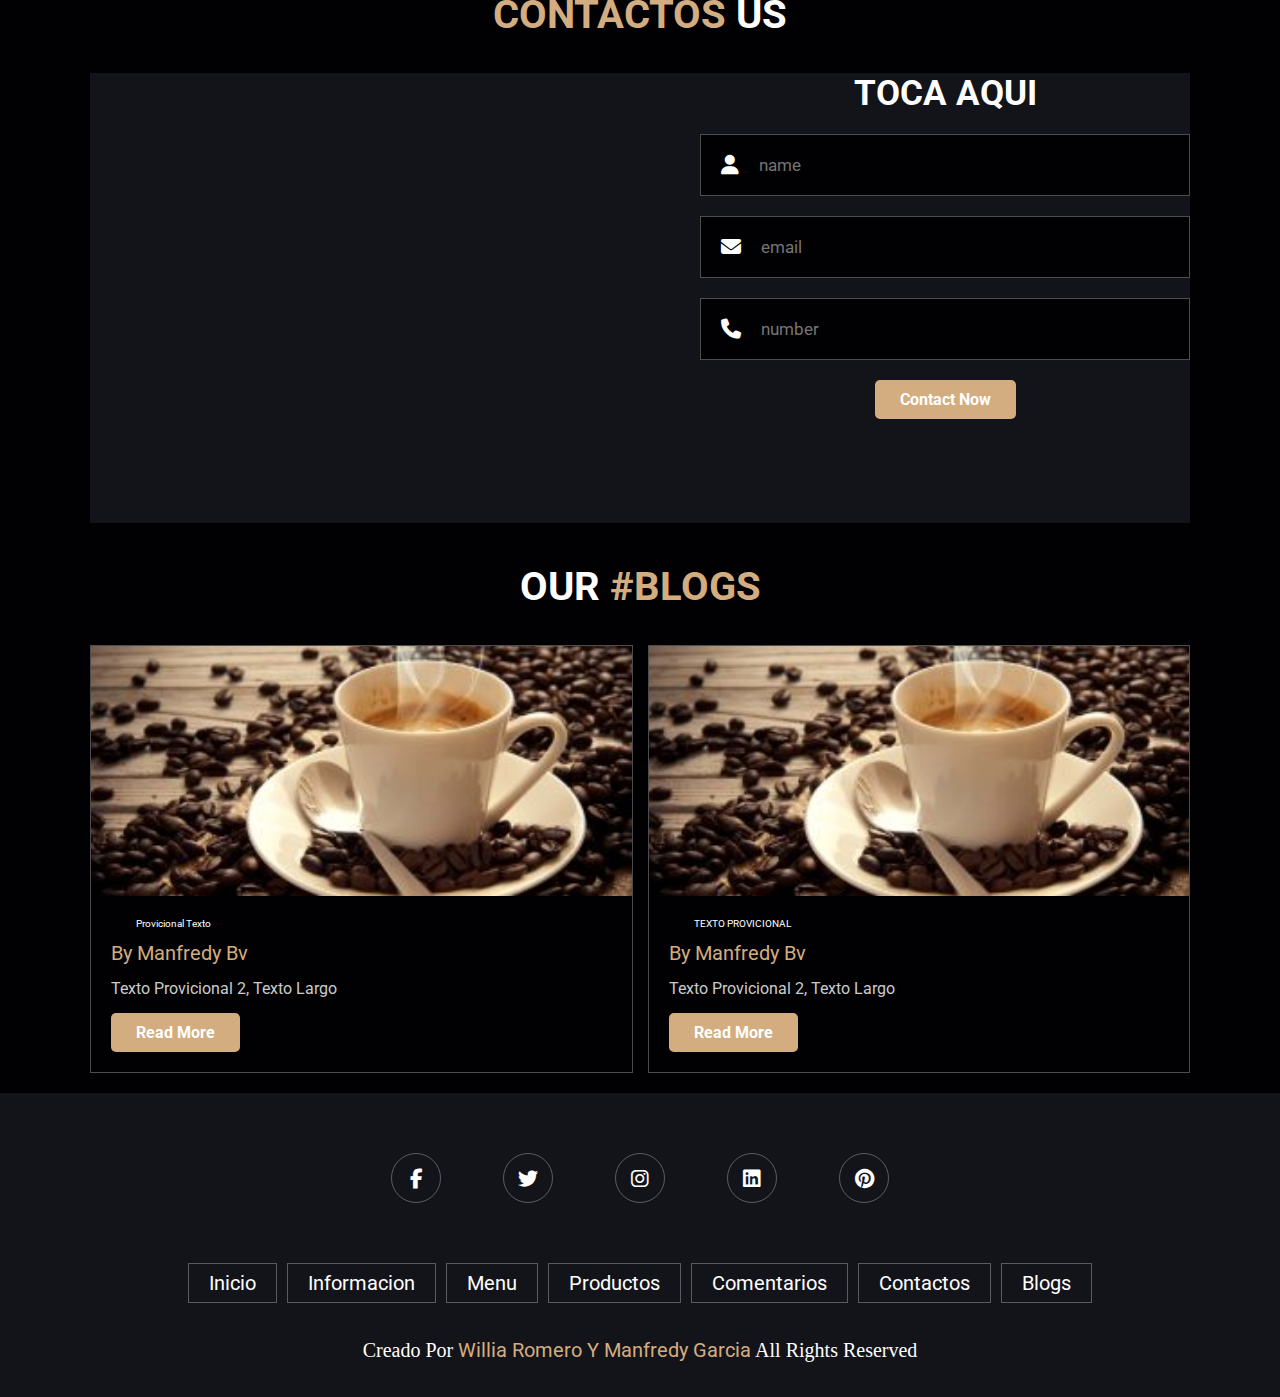
==== commit c8cb63be: "Plantilla terminada" ====
--- a/Trabajo_Manejo.html
+++ b/Trabajo_Manejo.html
@@ -13,7 +13,7 @@
             <img src="imagenes/logo.png" alt="logo">
         </div>
         <nav class="menu">
-            <a href="#inicio">Inicio</a>
+            <a href="#home">Inicio</a>
             <a href="#Informacion">Información</a>
             <a href="#menu">Menu</a>
             <a href="#productos">Productos</a>
@@ -204,5 +204,24 @@
             </div>
         </div>
     </section>
+    <section class="footer">
+        <div class="share">
+            <a href="#" class="fab fa-facebook-f"></a>
+            <a href="#" class="fab fa-twitter"></a>
+            <a href="#" class="fab fa-instagram"></a>
+            <a href="#" class="fab fa-linkedin"></a>
+            <a href="#" class="fab fa-pinterest"></a>
+        </div>
+        <div class="links">
+            <a href="#">Inicio</a>
+            <a href="#">Informacion</a>
+            <a href="#">Menu</a>
+            <a href="#">Productos</a>
+            <a href="#">Comentarios</a>
+            <a href="#">Contactos</a>
+            <a href="#">Blogs</a>
+        </div>
+        <div class="credit">Creado por<span> willia Romero Y Manfredy Garcia</span> all rights reserved</div>
+    </section>
 </body>
 </html>
--- a/css/style.css
+++ b/css/style.css
@@ -536,3 +536,58 @@
     color: #ccc;
     padding: 1rem 0;
 }
+
+.footer{
+    background: var(--black);
+    text-align: center;
+}
+
+.footer .share{
+    padding: 1rem 0;
+}
+
+.footer .share a{
+    height: 5rem;
+    width: 5rem;
+    line-height:5rem;
+    font-size: 2rem;
+    color:#fff;
+    border: var(--border);
+    margin: 3rem;
+    border-radius: 50%;
+}
+
+.footer .share a:hover{
+    background-color: var(--main-color);
+}
+
+.footer .links{
+    display: flex;
+    justify-content: center;
+    flex-wrap: wrap;
+    padding: 2rem 0;
+    gap:1rem;
+}
+
+.footer .links a{
+    padding: .7rem 2rem;
+    color:#fff;
+    border: var(--border);
+    font-size: 2rem;
+}
+
+.footer .links a:hover{
+    background: var(--main-color);
+}
+
+.footer .credit{
+    font-size: 2rem;
+    color: #fff;
+    font-family: lighter;
+    padding: 1.5rem;
+}
+
+.footer .credit span{
+    color:var(--main-color);
+    
+}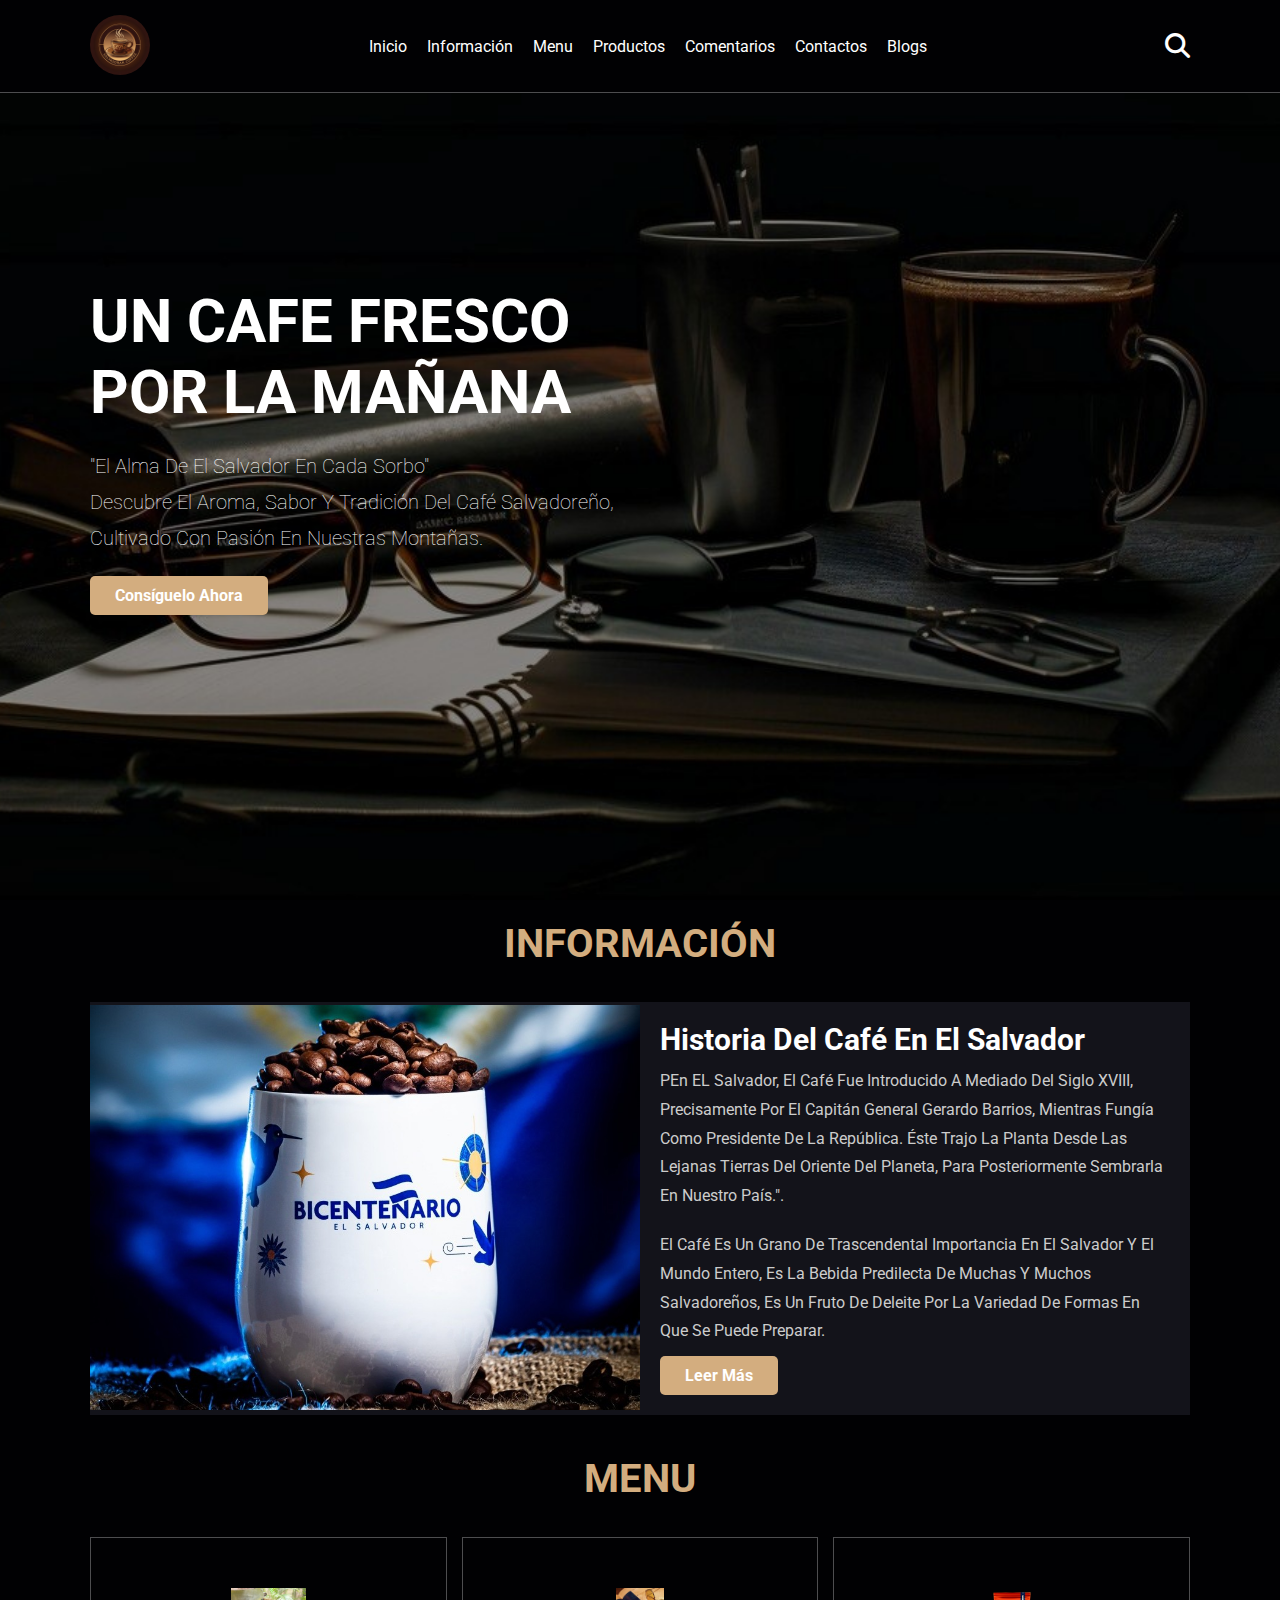
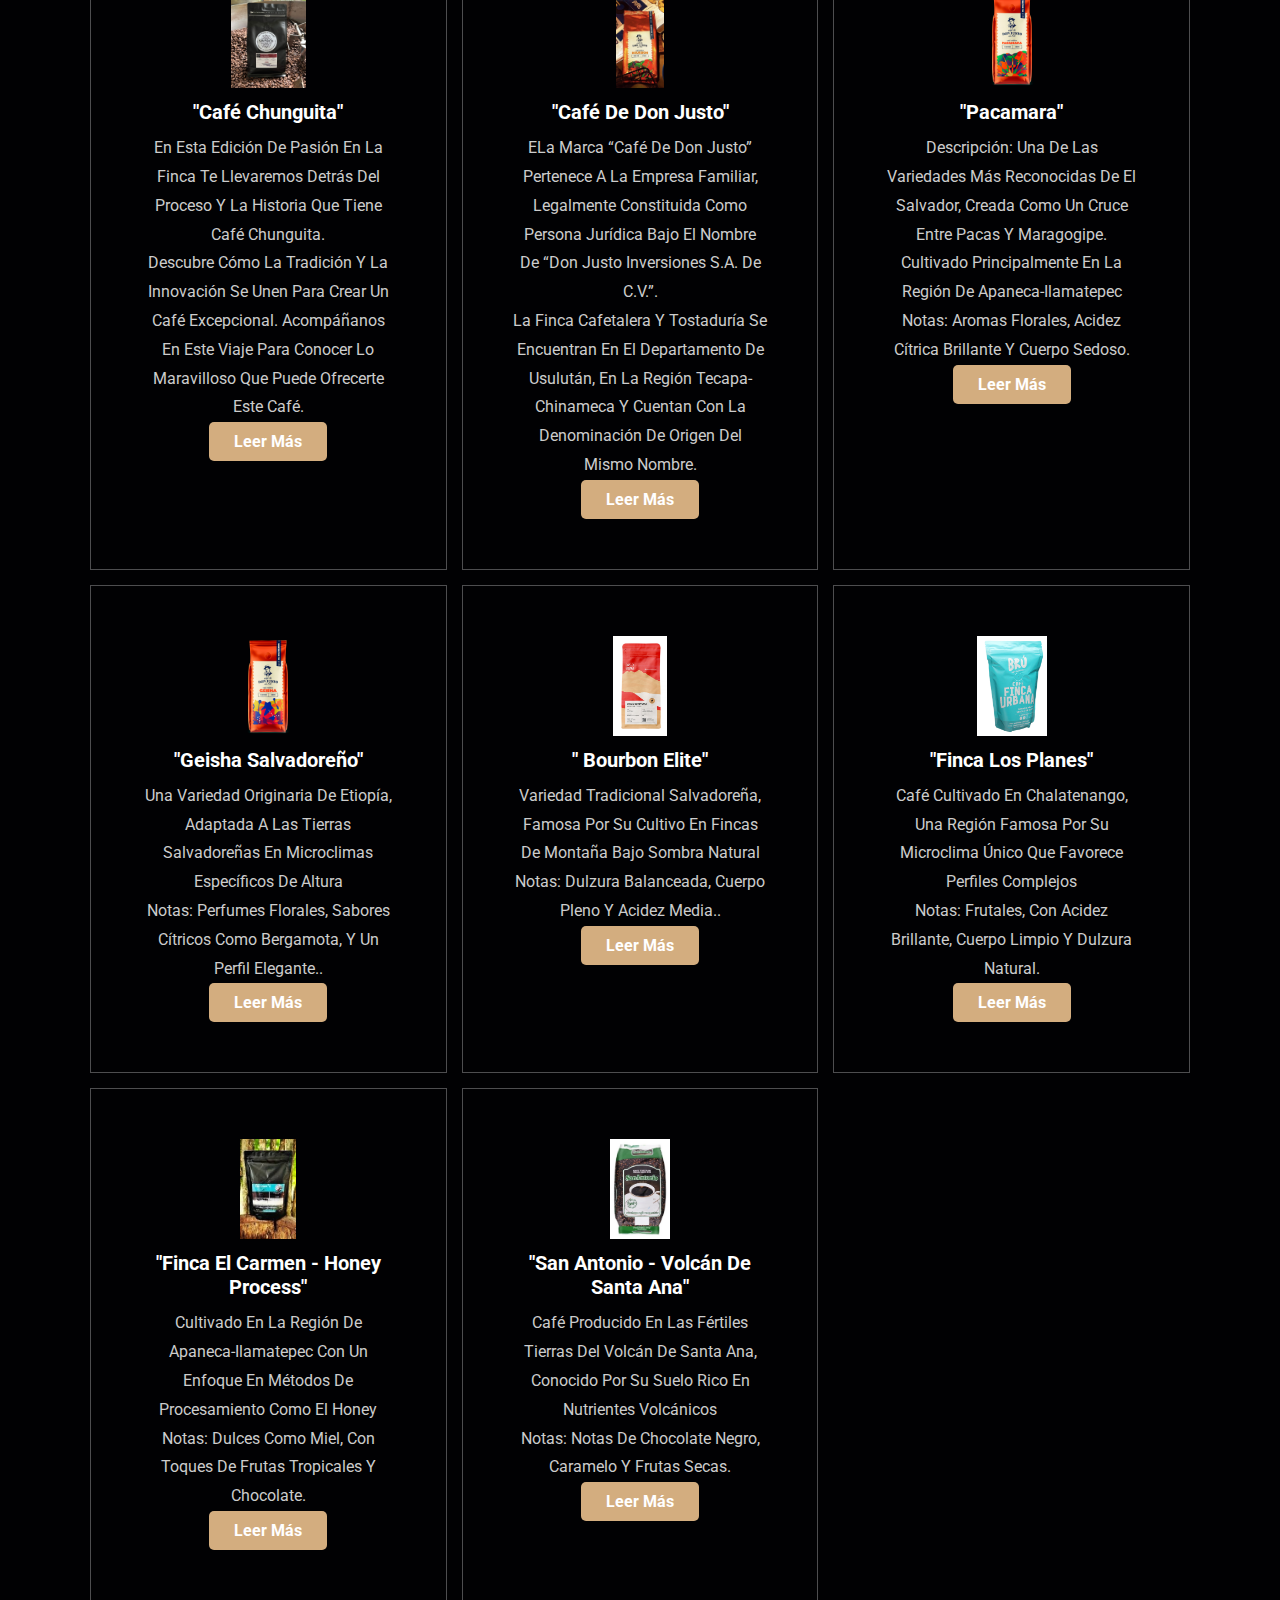
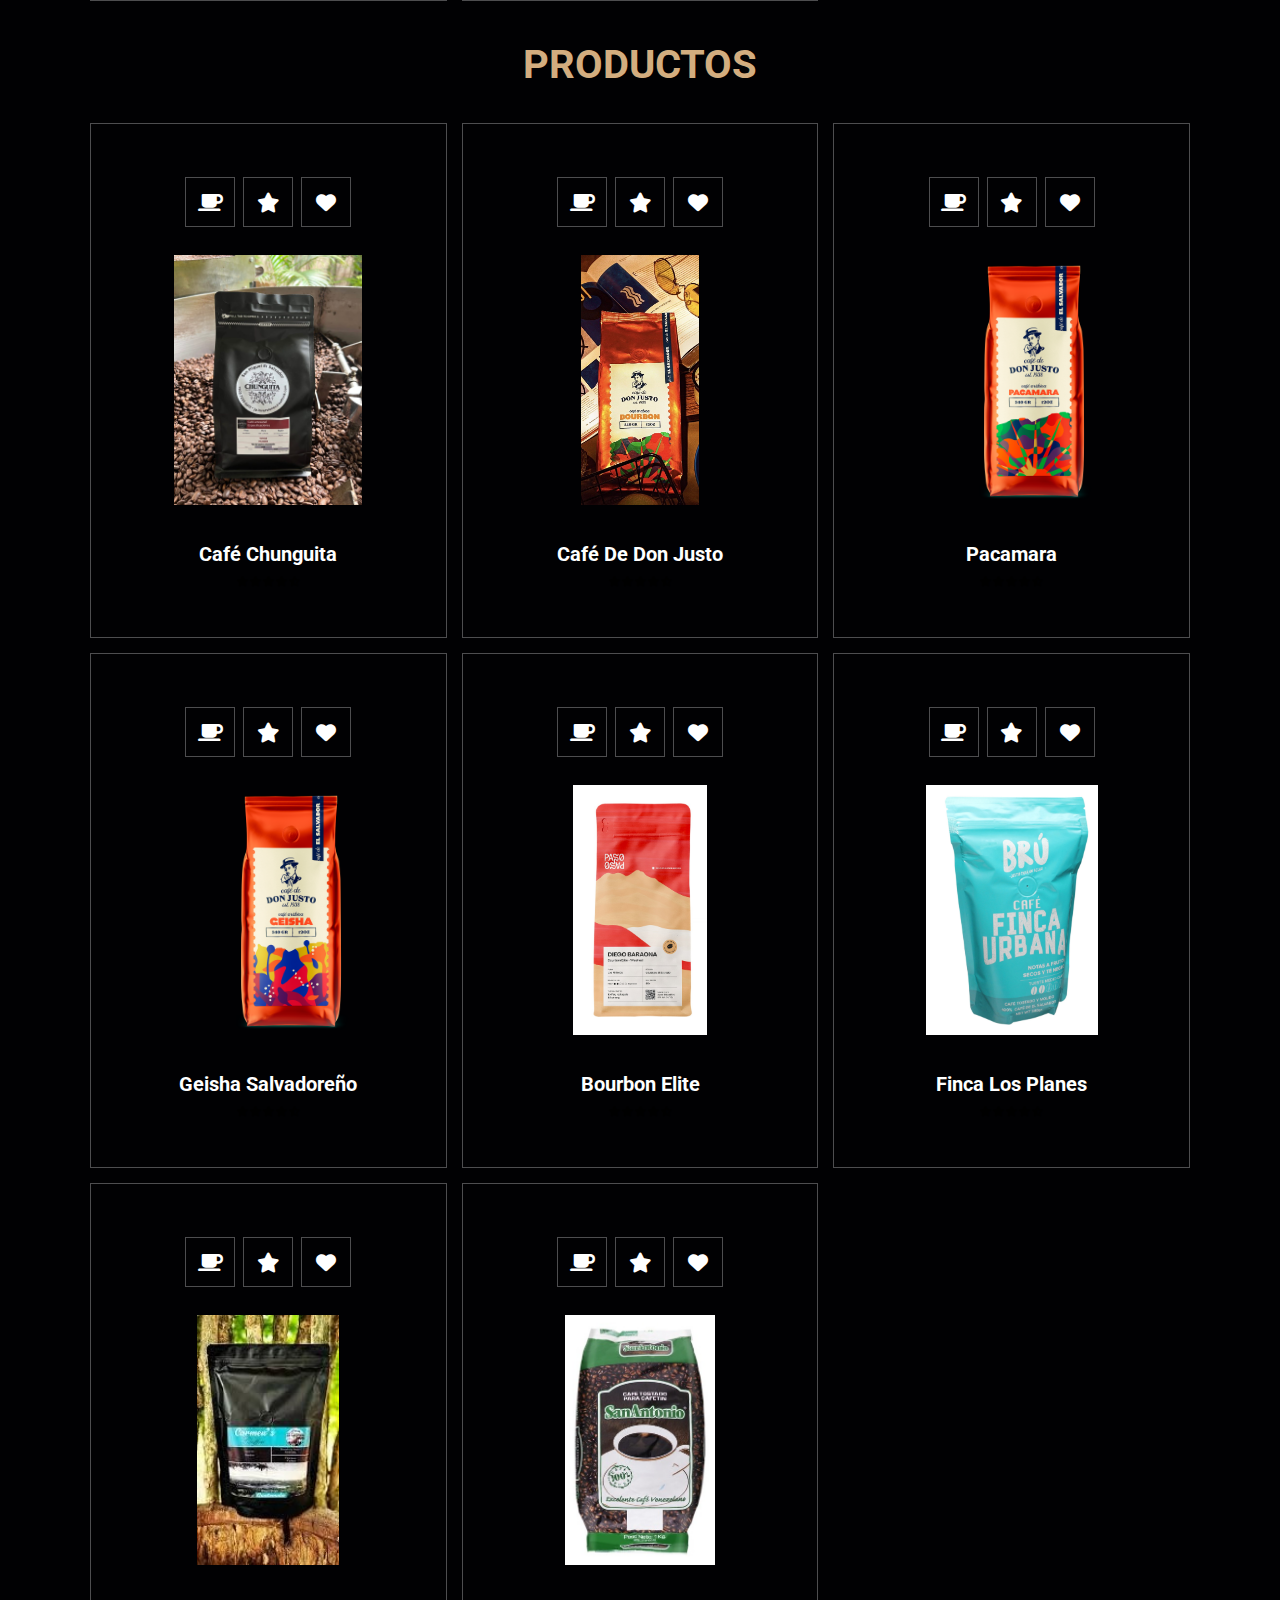
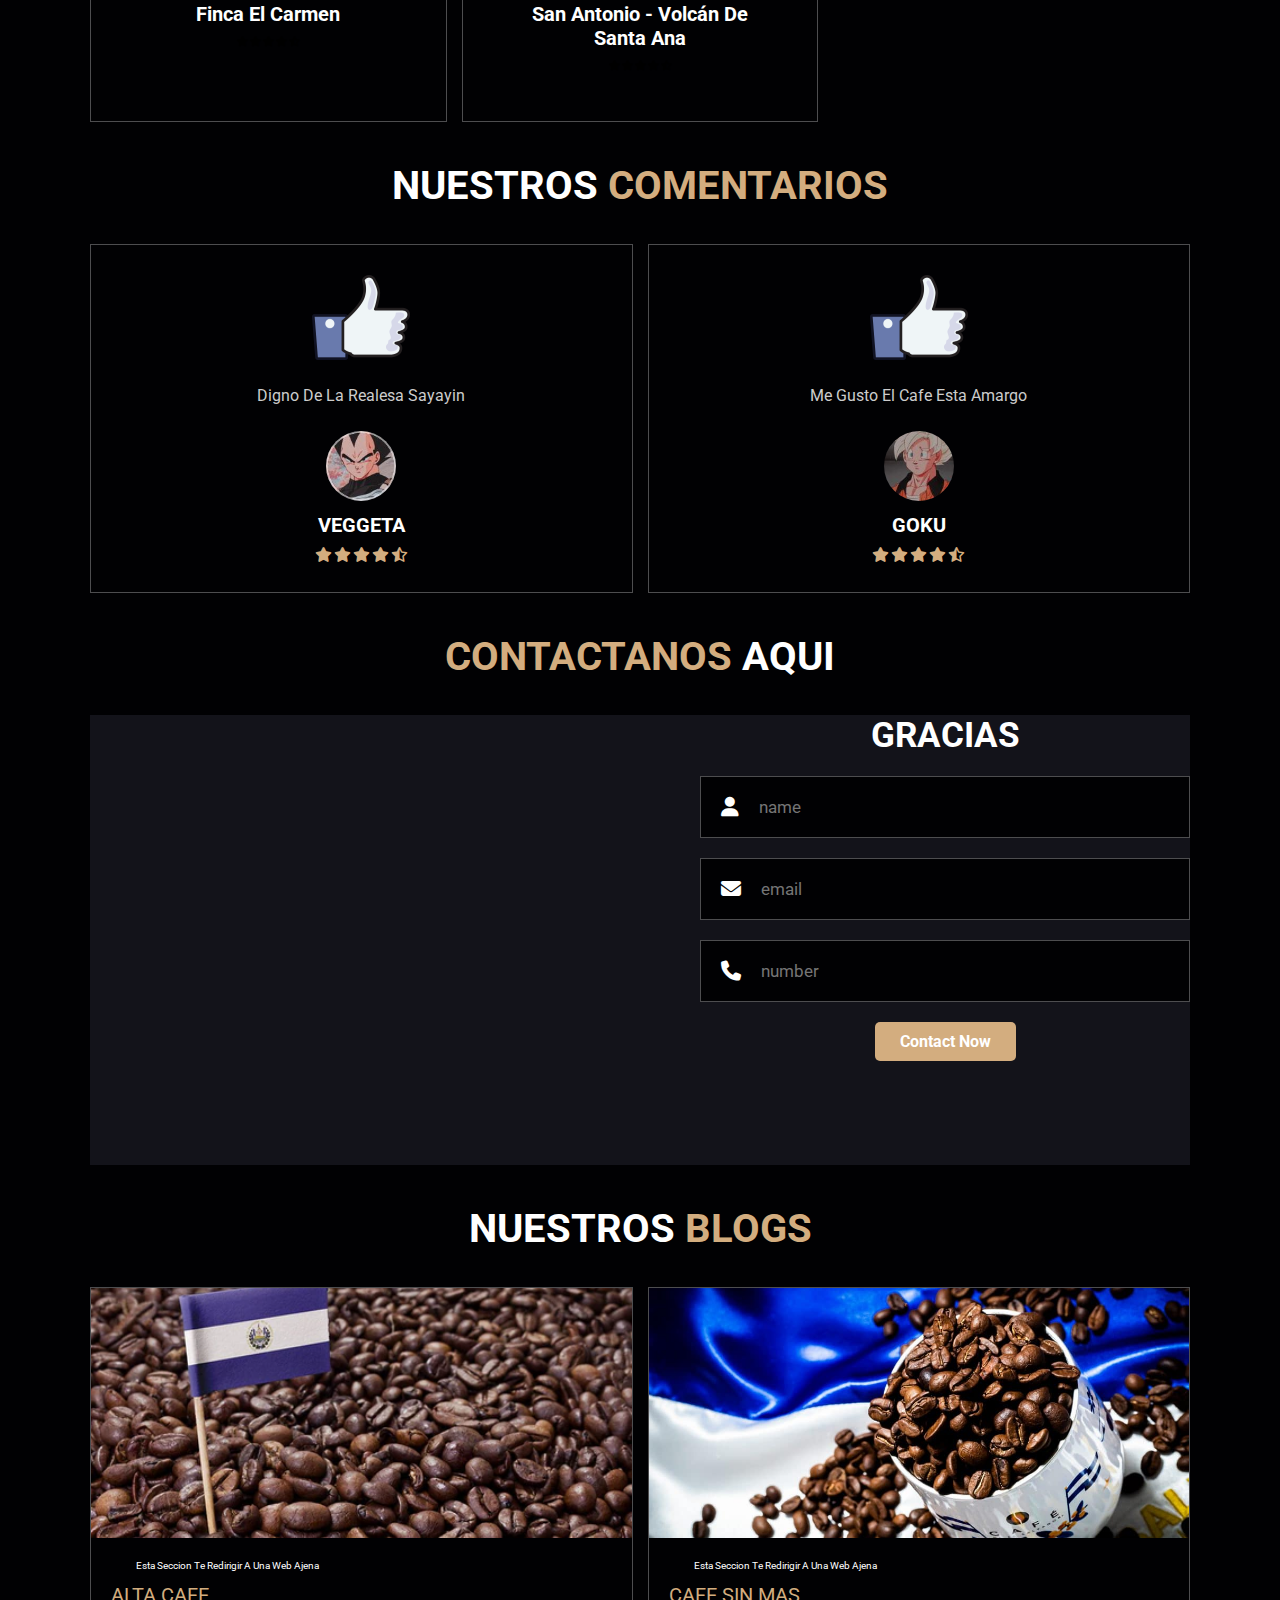
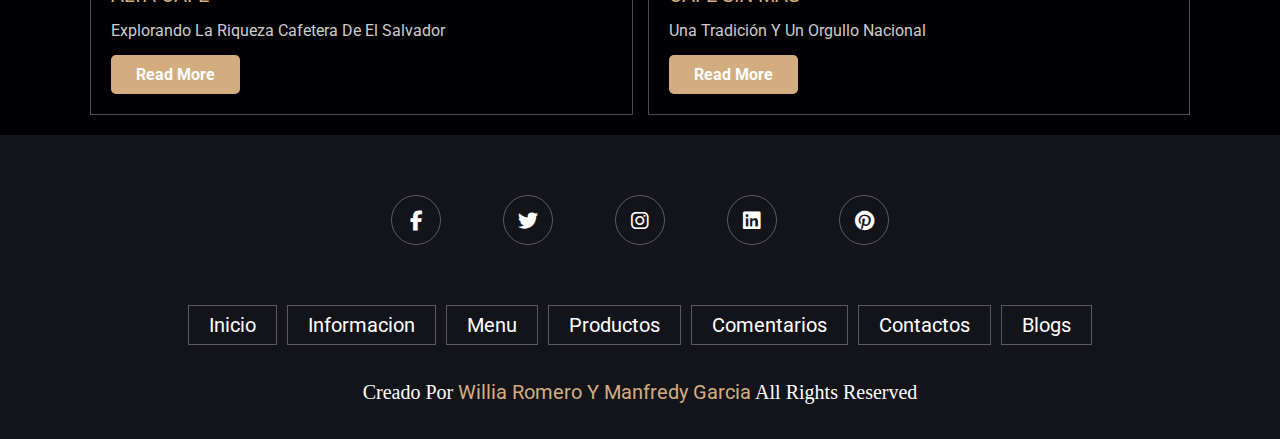
==== commit 83f63f2f: "Decoracion y implementacion de acciones, correciones" ====
--- a/Trabajo_Manejo.html
+++ b/Trabajo_Manejo.html
@@ -34,7 +34,7 @@
     <section class="home" id="home"> 
         <div class="content">
             <h3>Un Cafe Fresco Por la Mañana</h3>
-            <p>Texto de prueba línea 1<br>Texto de prueba línea 2.</p>
+            <p>"El alma de El Salvador en cada sorbo"<br>Descubre el aroma, sabor y tradición del café salvadoreño, cultivado con pasión en nuestras montañas.</p>
             <a href="#" class="btn">Consíguelo ahora</a>
         </div>
     </section>
@@ -43,7 +43,7 @@
         <h1 class="heading"><span>Información</span></h1>
         <div class="row">
             <div class="image">
-                <img src="imagenes/ProvicionalImagenAbout.jpg" alt="Provisional">
+                <img src="imagenes/Foto_Cafe_informacion.jpg" alt="Provisional">
             </div>
             <div class="content">
                 <h3>Historia del café en El Salvador</h3>
@@ -60,7 +60,7 @@
         <div class="caja-menu">
             
             <div class="caja">
-                <img src="imagenes/Cafe-chunguita.jpg" alt="Provisional">
+                <img src="imagenes/Cafe-chunguita.jpg" alt="Café Chunguita">
                 <h3>"Café Chunguita"</h3>
                 <p>En esta edición de Pasión en la finca te llevaremos detrás del proceso y la historia que tiene Café Chunguita.</p>
                 <p>Descubre cómo la tradición y la innovación se unen para crear un café excepcional. Acompáñanos en este viaje para conocer lo maravilloso que puede ofrecerte este café.</p>
@@ -74,6 +74,54 @@
                 <p>La finca cafetalera y tostaduría se encuentran en el departamento de Usulután, en la región Tecapa-Chinameca y cuentan con la Denominación de Origen del mismo nombre.</p>
                 <a href="#" class="btn">Leer más</a>
             </div>
+
+            <div class="caja">
+                <img src="imagenes/Pacamara.png" alt="Pacamara">
+                <h3>"Pacamara"</h3>
+                <p>Descripción: Una de las variedades más reconocidas de El Salvador, creada como un cruce entre Pacas y Maragogipe. Cultivado principalmente en la región de Apaneca-Ilamatepec   </p>
+                <p>Notas: Aromas florales, acidez cítrica brillante y cuerpo sedoso.</p>
+                <a href="#" class="btn">Leer más</a>
+            </div>
+
+            <div class="caja">
+                <img src="imagenes/Geisha Salvadoreño.png" alt="Geisha Salvadoreño">
+                <h3>"Geisha Salvadoreño"</h3>
+                <p> Una variedad originaria de Etiopía, adaptada a las tierras salvadoreñas en microclimas específicos de altura    </p>
+                <p>Notas: Perfumes florales, sabores cítricos como bergamota, y un perfil elegante..</p>
+                <a href="#" class="btn">Leer más</a>
+            </div>
+
+            <div class="caja">
+                <img src="imagenes/Bourbon Elite.jpg" alt=" Bourbon Elite">
+                <h3>" Bourbon Elite"</h3>
+                <p>Variedad tradicional salvadoreña, famosa por su cultivo en fincas de montaña bajo sombra natural  </p>
+                <p>Notas: Dulzura balanceada, cuerpo pleno y acidez media..</p>
+                <a href="#" class="btn">Leer más</a>
+            </div>
+
+            <div class="caja">
+                <img src="imagenes/Finca Los Planes.webp" alt="Finca Los Planes">
+                <h3>"Finca Los Planes"</h3>
+                <p> Café cultivado en Chalatenango, una región famosa por su microclima único que favorece perfiles complejos  </p>
+                <p>Notas: Frutales, con acidez brillante, cuerpo limpio y dulzura natural.</p>
+                <a href="#" class="btn">Leer más</a>
+            </div>
+
+            <div class="caja">
+                <img src="imagenes/Finca El Carmen - Honey Process.jpg" alt="Finca El Carmen - Honey Process">
+                <h3>"Finca El Carmen - Honey Process"</h3>
+                <p>Cultivado en la región de Apaneca-Ilamatepec con un enfoque en métodos de procesamiento como el honey  </p>
+                <p>Notas: Dulces como miel, con toques de frutas tropicales y chocolate.</p>
+                <a href="#" class="btn">Leer más</a>
+            </div>
+
+            <div class="caja">
+                <img src="imagenes/San Antonio - Volcán de Santa Ana.jpg" alt="San Antonio - Volcán de Santa Ana">
+                <h3>"San Antonio - Volcán de Santa Ana"</h3>
+                <p>Café producido en las fértiles tierras del volcán de Santa Ana, conocido por su suelo rico en nutrientes volcánicos  </p>
+                <p>Notas: Notas de chocolate negro, caramelo y frutas secas.</p>
+                <a href="#" class="btn">Leer más</a>
+            </div>
         </div>
     </section>
     <!-- Agregar mas productos -->
@@ -117,16 +165,130 @@
                     <i class="far fa-star-half-alt"></i>
                 </div>
             </div>
+
+            <div class="caja">
+                <div class="iconos">
+                    <a href="#" class="fas fa-coffee"></a>
+                    <a href="#" class="fas fa-star"></a>
+                    <a href="#" class="fas fa-heart"></a>
+                </div>
+                <div class="image">
+                    <img src="imagenes/Pacamara.png" alt="Café Chunguita">
+                </div>
+                <h3>Pacamara</h3>
+                <div class="stars">
+                    <i class="fas fa-star"></i>
+                    <i class="fas fa-star"></i>
+                    <i class="fas fa-star"></i>
+                    <i class="fas fa-star"></i>
+                    <i class="far fa-star-half-alt"></i>
+                </div>
+            </div>
+            
+            <div class="caja">
+                <div class="iconos">
+                    <a href="#" class="fas fa-coffee"></a>
+                    <a href="#" class="fas fa-star"></a>
+                    <a href="#" class="fas fa-heart"></a>
+                </div>
+                <div class="image">
+                    <img src="imagenes/Geisha Salvadoreño.png" alt="Café Cafe de Don Justo">
+                </div>
+                <h3>Geisha Salvadoreño</h3>
+                <div class="stars">
+                    <i class="fas fa-star"></i>
+                    <i class="fas fa-star"></i>
+                    <i class="fas fa-star"></i>
+                    <i class="fas fa-star"></i>
+                    <i class="far fa-star-half-alt"></i>
+                </div>
+            </div>
+
+            <div class="caja">
+                <div class="iconos">
+                    <a href="#" class="fas fa-coffee"></a>
+                    <a href="#" class="fas fa-star"></a>
+                    <a href="#" class="fas fa-heart"></a>
+                </div>
+                <div class="image">
+                    <img src="imagenes/Bourbon Elite.jpg" alt="Café Chunguita">
+                </div>
+                <h3> Bourbon Elite</h3>
+                <div class="stars">
+                    <i class="fas fa-star"></i>
+                    <i class="fas fa-star"></i>
+                    <i class="fas fa-star"></i>
+                    <i class="fas fa-star"></i>
+                    <i class="far fa-star-half-alt"></i>
+                </div>
+            </div>
+            
+            <div class="caja">
+                <div class="iconos">
+                    <a href="#" class="fas fa-coffee"></a>
+                    <a href="#" class="fas fa-star"></a>
+                    <a href="#" class="fas fa-heart"></a>
+                </div>
+                <div class="image">
+                    <img src="imagenes/Finca Los Planes.webp" alt="Café Cafe de Don Justo">
+                </div>
+                <h3>Finca Los Planes</h3>
+                <div class="stars">
+                    <i class="fas fa-star"></i>
+                    <i class="fas fa-star"></i>
+                    <i class="fas fa-star"></i>
+                    <i class="fas fa-star"></i>
+                    <i class="far fa-star-half-alt"></i>
+                </div>
+            </div>
+
+            <div class="caja">
+                <div class="iconos">
+                    <a href="#" class="fas fa-coffee"></a>
+                    <a href="#" class="fas fa-star"></a>
+                    <a href="#" class="fas fa-heart"></a>
+                </div>
+                <div class="image">
+                    <img src="imagenes/Finca El Carmen - Honey Process.jpg" alt="Café Chunguita">
+                </div>
+                <h3>Finca El Carmen</h3>
+                <div class="stars">
+                    <i class="fas fa-star"></i>
+                    <i class="fas fa-star"></i>
+                    <i class="fas fa-star"></i>
+                    <i class="fas fa-star"></i>
+                    <i class="far fa-star-half-alt"></i>
+                </div>
+            </div>
+            
+            <div class="caja">
+                <div class="iconos">
+                    <a href="#" class="fas fa-coffee"></a>
+                    <a href="#" class="fas fa-star"></a>
+                    <a href="#" class="fas fa-heart"></a>
+                </div>
+                <div class="image">
+                    <img src="imagenes/San Antonio - Volcán de Santa Ana.jpg" alt="Café Cafe de Don Justo">
+                </div>
+                <h3>San Antonio - Volcán de Santa Ana</h3>
+                <div class="stars">
+                    <i class="fas fa-star"></i>
+                    <i class="fas fa-star"></i>
+                    <i class="fas fa-star"></i>
+                    <i class="fas fa-star"></i>
+                    <i class="far fa-star-half-alt"></i>
+                </div>
+            </div>
         </div>
     </section>
     <script src="js/script.js"></script>
 
 
     <section class="Comentarios" id="Comentarios">
-        <h1 class="heading"> Nuestro <span>Comentarios</span></h1>
+        <h1 class="heading"> Nuestros <span>Comentarios</span></h1>
         <div class="caja-Comentarios">
             <div class="caja">
-                <img src="imagenes/MEGUSTA.jpg" alt="" class="quote">
+                <img src="imagenes/MEGUSTA.png" alt="" class="quote">
                 <p> digno de la realesa sayayin</p>
                 <img src="imagenes/FotoPerfilProvicional1.jpg" class="user" alt="">
                 <h3> VEGGETA</h3>
@@ -139,8 +301,8 @@
                 </div>
             </div>
             <div class="caja">
-                <img src="imagenes/MEGUSTA.jpg" alt="" class="quote">
-                <p>No me gusto el cafe esta amargo</p>
+                <img src="imagenes/MEGUSTA.png" alt="" class="quote">
+                <p>Me gusto el cafe esta amargo</p>
                 <img src="imagenes/FotoPerfilProvicional2.jpg" class="user" alt="">
                 <h3> GOKU</h3>
                 <div class="stars">
@@ -155,12 +317,12 @@
     </section>
 
     <section class="Contactos" id="Contactos">
-        <h1 class="heading"> <span>Contactos</span> us </h1>
+        <h1 class="heading"> <span>Contactanos</span> Aqui</h1>
         <div class="row">
             <iframe class="mapa" src="https://www.google.com/maps/embed?pb=!1m18!1m12!1m3!1d7761.141019048947!2d-88.16031206500026!3d13.43889092923974!2m3!1f0!2f0!3f0!3m2!1i1024!2i768!4f13.1!3m3!1m2!1s0x8f7ad60898c04ae9%3A0x7ddb6f49a38c1b43!2sFacultad%20Multidisciplinaria%20Oriental%20UES!5e0!3m2!1ses-419!2ssv!4v1732466074352!5m2!1ses-419!2ssv" width="600" height="450" style="border:0;" allowfullscreen="" loading="lazy"></iframe>
 
             <form action="">
-                <h3>Toca Aqui </h3>
+                <h3> Gracias</h3>
                 <div class="inputBox">
                     <span class="fas fa-user"></span>
                     <input type="text" placeholder="name">
@@ -178,28 +340,28 @@
         </div>
     </section>
     <section class="Blogs" id="Blogs">
-        <h1 class="heading"> our <span>#Blogs</span></h1>
+        <h1 class="heading"> Nuestros<span> Blogs</span></h1>
         <div class="box-cotainer">
             <div class="caja">
                 <div class="image">
-                    <img src="imagenes/provicionalBlog.jpg" alt="">
+                    <img src="imagenes/IMAGENBLOD1.webp" alt="">
                 </div>
                 <div class="content">
-                    <a href="#" class="title">Provicional texto</a>
-                    <span>by  Manfredy Bv </span>
-                    <p>Texto provicional 2, texto largo </p>
-                    <a href="#" class="btn">read more</a>
-                </div>
-            </div>
-            <div class="caja">
-                <div class="image">
-                    <img src="imagenes/provicionalBlog.jpg" alt="">
+                    <a href="#" class="title">Esta seccion te redirigir a una web ajena</a>
+                    <span>ALTA CAFE </span>
+                    <p>Explorando la Riqueza Cafetera de El Salvador </p>
+                    <a href="https://alta.coffee/blogs/noticias/explorando-la-riqueza-cafetera-de-el-salvador" class="btn">read more</a>
+                </div>
+            </div>
+            <div class="caja">
+                <div class="image">
+                    <img src="imagenes/ImagenBLOD2.webp" alt="">
                 </div>
                 <div class="content">
-                    <a href="#" class="title"> TEXTO PROVICIONAL</a>
-                    <span>by  Manfredy Bv </span>
-                    <p>Texto provicional 2, texto largo </p>
-                    <a href="#" class="btn">read more</a>
+                    <a href="#" class="title"> Esta seccion te redirigir a una web ajena</a>
+                    <span>CAFE SIN MAS </span>
+                    <p>una tradición y un orgullo nacional </p>
+                    <a href="https://cafesinmas.com/el-cafe-en-el-salvador-una-tradicion-y-un-orgullo-nacional" class="btn">read more</a>
                 </div>
             </div>
         </div>
@@ -213,13 +375,13 @@
             <a href="#" class="fab fa-pinterest"></a>
         </div>
         <div class="links">
-            <a href="#">Inicio</a>
-            <a href="#">Informacion</a>
-            <a href="#">Menu</a>
-            <a href="#">Productos</a>
-            <a href="#">Comentarios</a>
-            <a href="#">Contactos</a>
-            <a href="#">Blogs</a>
+            <a href="#home">Inicio</a>
+            <a href="#Informacion">Informacion</a>
+            <a href="#menu">Menu</a>
+            <a href="#productos">Productos</a>
+            <a href="#Comentarios">Comentarios</a>
+            <a href="#Contactos">Contactos</a>
+            <a href="#Blogs">Blogs</a>
         </div>
         <div class="credit">Creado por<span> willia Romero Y Manfredy Garcia</span> all rights reserved</div>
     </section>
--- a/css/style.css
+++ b/css/style.css
@@ -160,7 +160,7 @@
     min-height: 100vh;
     display: flex;
     align-items: center;
-    background: url(../imagenes/fondoProvisional.jpg) no-repeat;
+    background: url(../imagenes/Fondo_Imagen.jpg) no-repeat;
     background-size: cover;
     background-position: center;
 }
@@ -173,15 +173,15 @@
     font-size: 6rem;
     
     text-transform: uppercase;
-    color: #010103;
+    color: #fff;
 }
 
 .home .content p{
-    font-size: 1rem;
+    font-size: 2rem;
     font-weight: lighter;
     line-height: 1.8;
     padding: 2rem 0;
-    color: #eee;
+    color:#fff;
 }
 
 .Informacion  .row{
@@ -589,5 +589,5 @@
 
 .footer .credit span{
     color:var(--main-color);
-    
+
 }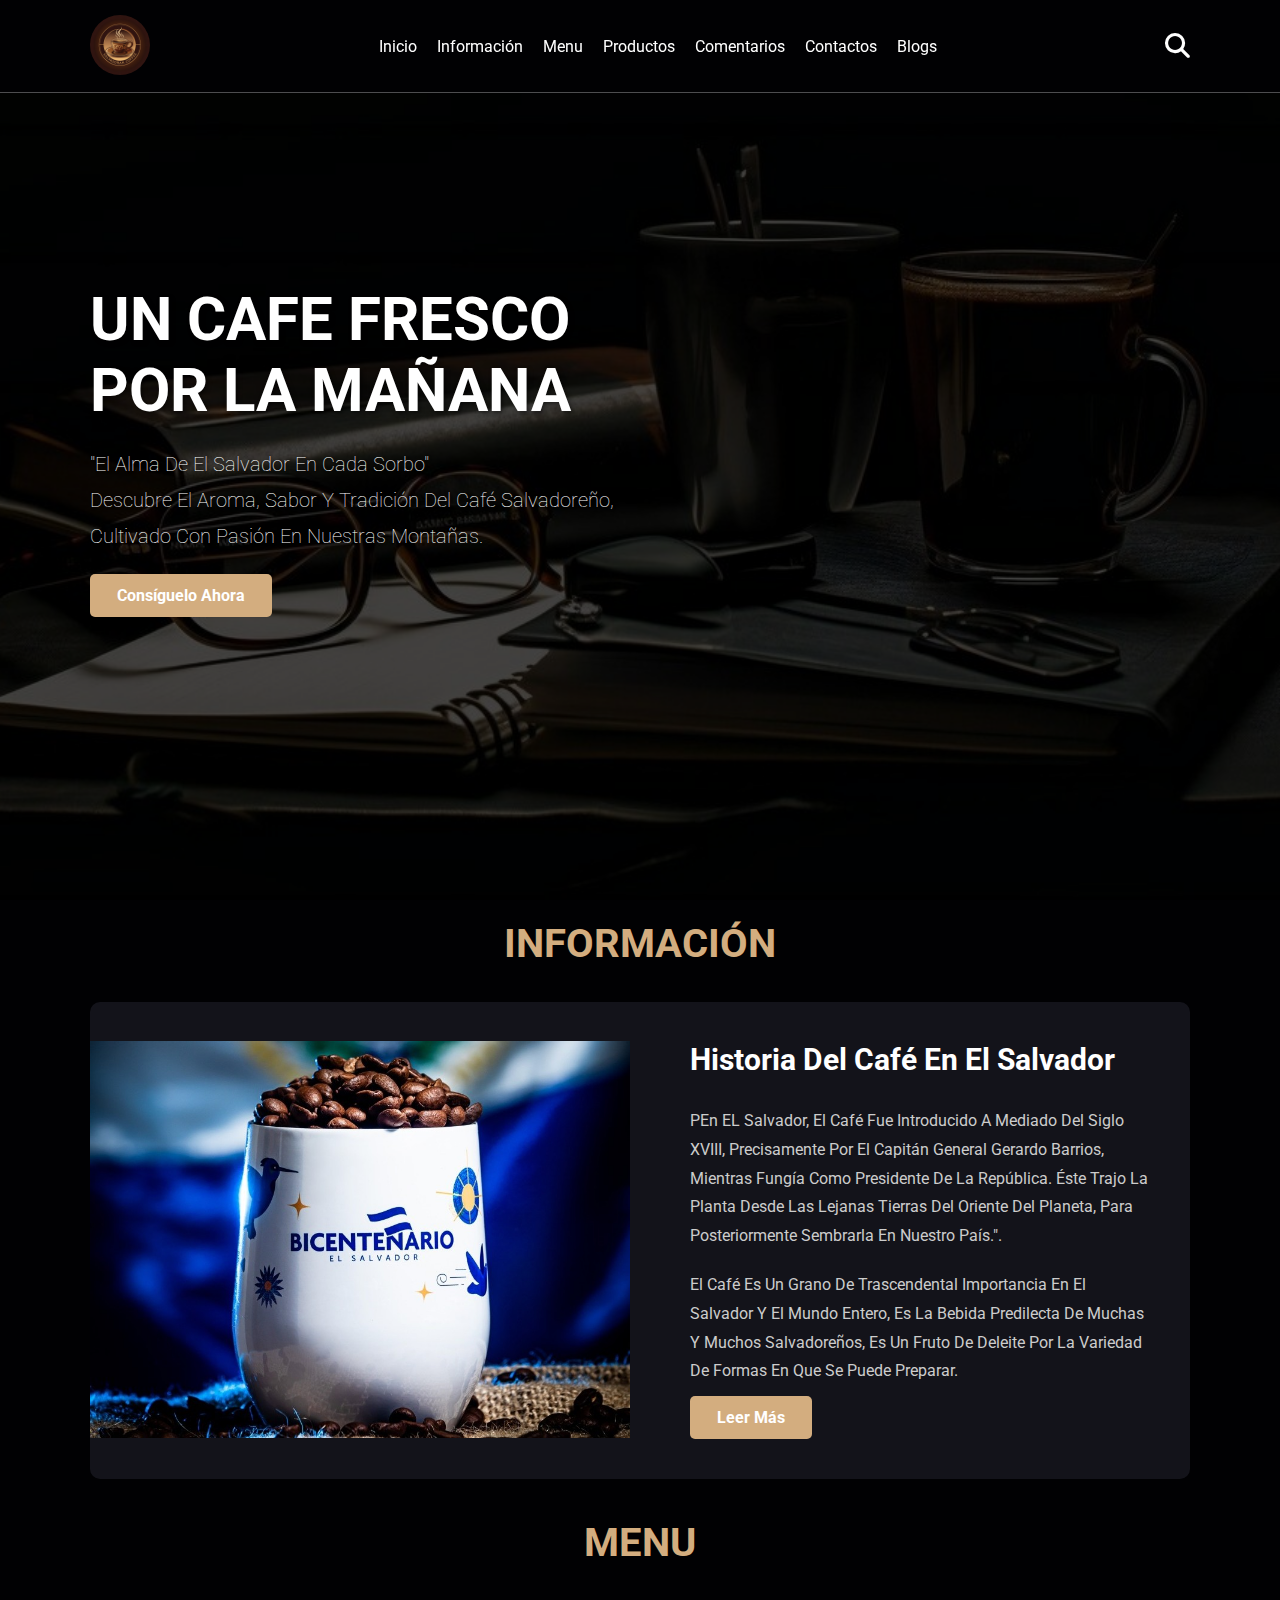
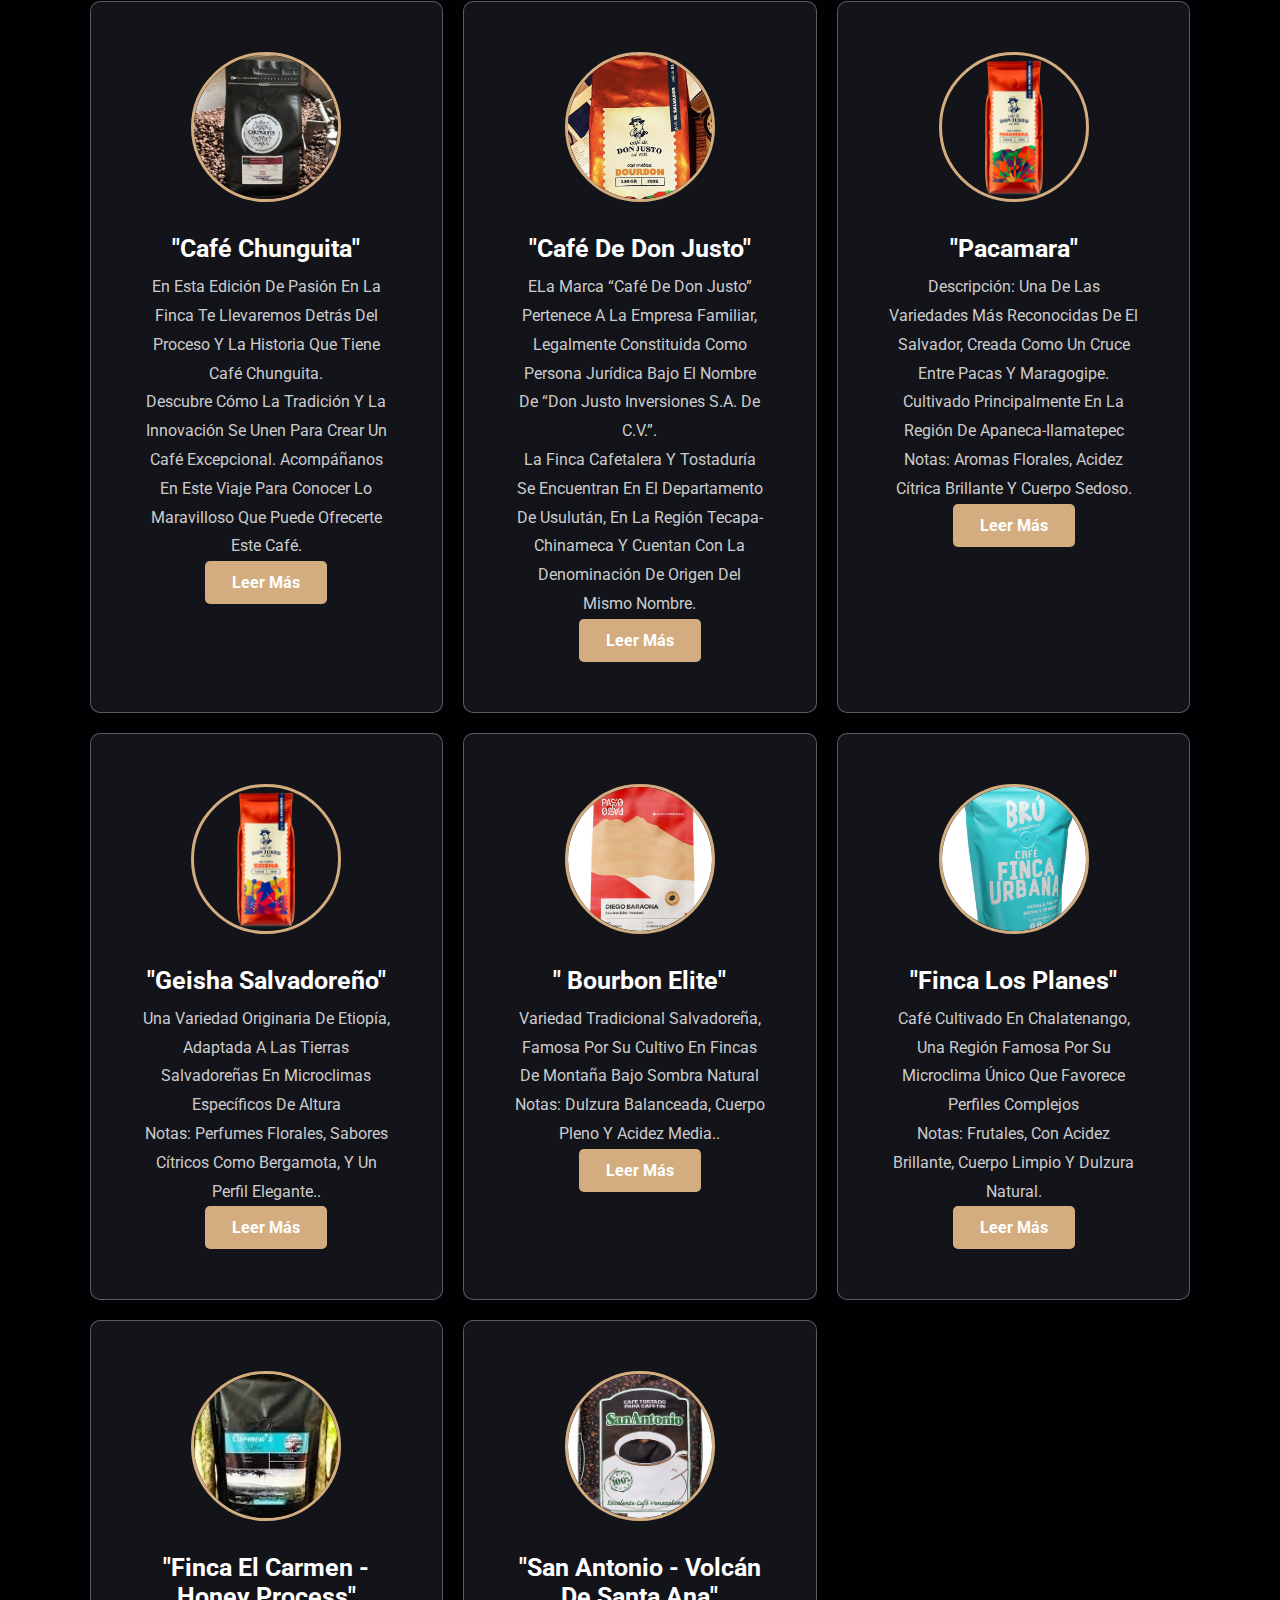
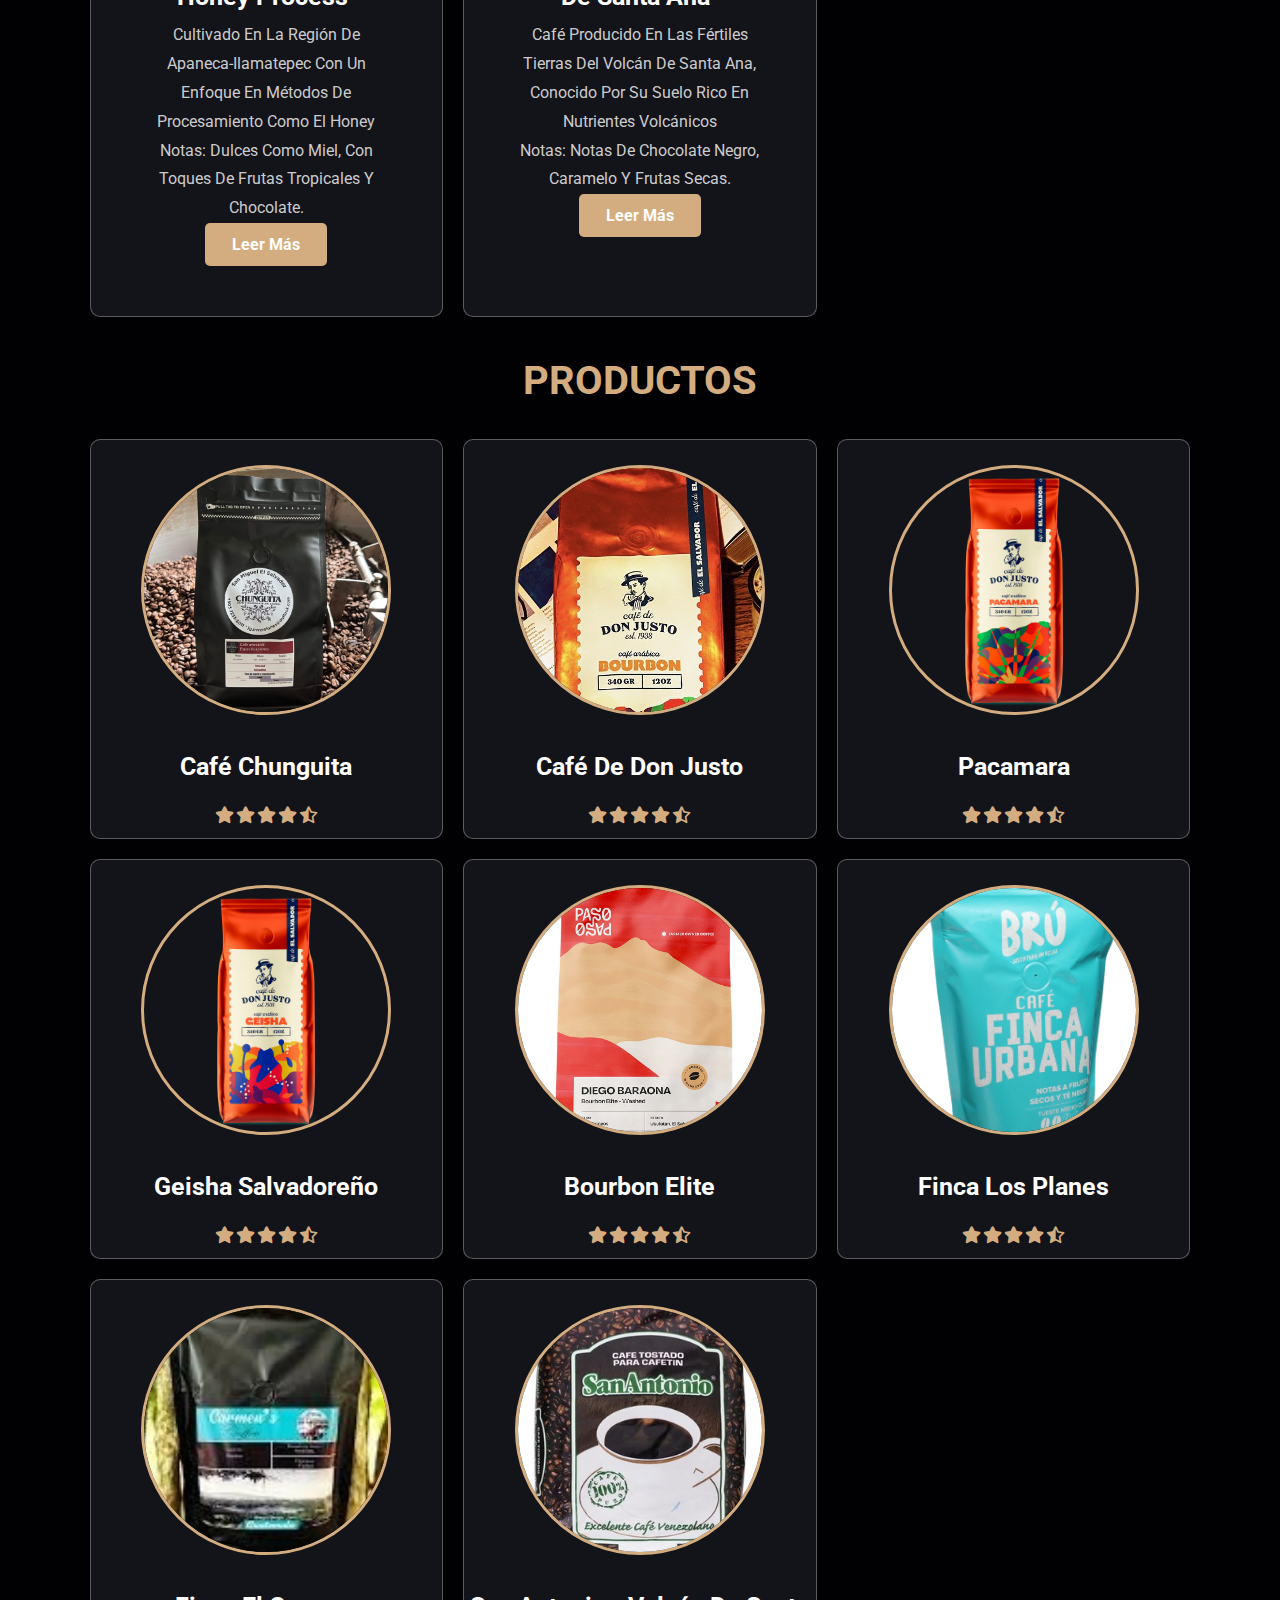
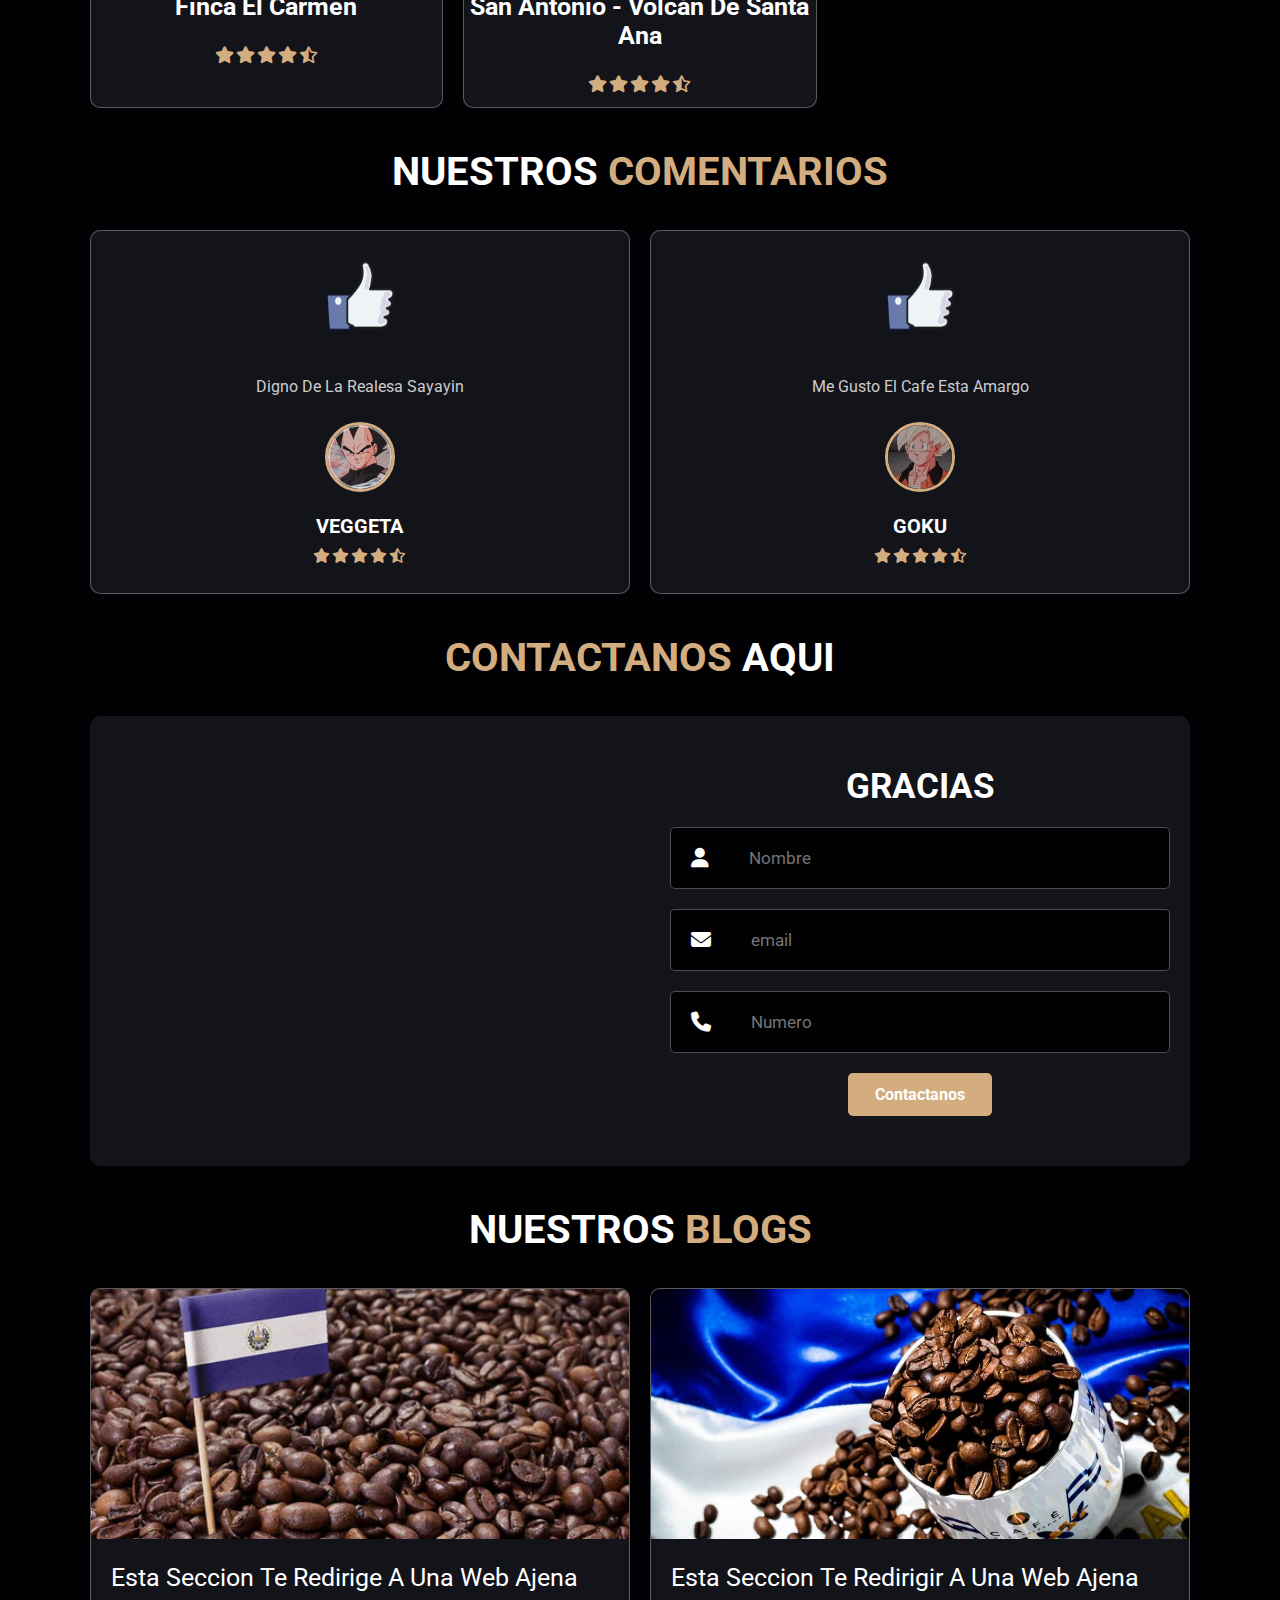
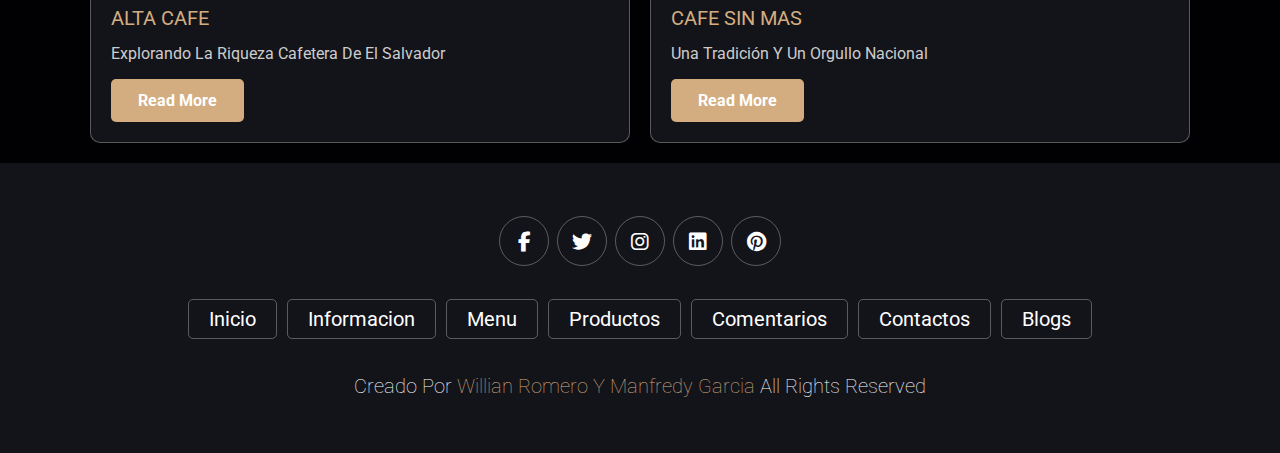
==== commit 992c442e: "Se le dio un Mejoramiento a la pagina y se agrego el funcionamiento de la busqueda se modificaron lo" ====
--- a/Trabajo_Manejo.html
+++ b/Trabajo_Manejo.html
@@ -35,7 +35,7 @@
         <div class="content">
             <h3>Un Cafe Fresco Por la Mañana</h3>
             <p>"El alma de El Salvador en cada sorbo"<br>Descubre el aroma, sabor y tradición del café salvadoreño, cultivado con pasión en nuestras montañas.</p>
-            <a href="#" class="btn">Consíguelo ahora</a>
+            <a href="https://shop.cafedeelsalvador.com" class="btn">Consíguelo ahora</a>
         </div>
     </section>
     
@@ -64,7 +64,7 @@
                 <h3>"Café Chunguita"</h3>
                 <p>En esta edición de Pasión en la finca te llevaremos detrás del proceso y la historia que tiene Café Chunguita.</p>
                 <p>Descubre cómo la tradición y la innovación se unen para crear un café excepcional. Acompáñanos en este viaje para conocer lo maravilloso que puede ofrecerte este café.</p>
-                <a href="#" class="btn">Leer más</a>
+                <a href="https://culturacafeina.com/fincas/pasion-en-la-finca-cafe-chunguita/" class="btn">Leer más</a>
             </div>
             
             <div class="caja">
@@ -72,7 +72,7 @@
                 <h3>"Café de Don Justo"</h3>
                 <p>ELa marca “Café de Don Justo” pertenece a la empresa familiar, legalmente constituida como persona jurídica bajo el nombre de “Don Justo Inversiones S.A. de C.V.”.</p>
                 <p>La finca cafetalera y tostaduría se encuentran en el departamento de Usulután, en la región Tecapa-Chinameca y cuentan con la Denominación de Origen del mismo nombre.</p>
-                <a href="#" class="btn">Leer más</a>
+                <a href="https://culturacafeina.com/cafe/perfil/finca-don-justo/" class="btn">Leer más</a>
             </div>
 
             <div class="caja">
@@ -80,7 +80,7 @@
                 <h3>"Pacamara"</h3>
                 <p>Descripción: Una de las variedades más reconocidas de El Salvador, creada como un cruce entre Pacas y Maragogipe. Cultivado principalmente en la región de Apaneca-Ilamatepec   </p>
                 <p>Notas: Aromas florales, acidez cítrica brillante y cuerpo sedoso.</p>
-                <a href="#" class="btn">Leer más</a>
+                <a href="https://cafededonjusto.com/producto/pacamara-honey-en-grano/" class="btn">Leer más</a>
             </div>
 
             <div class="caja">
@@ -88,7 +88,7 @@
                 <h3>"Geisha Salvadoreño"</h3>
                 <p> Una variedad originaria de Etiopía, adaptada a las tierras salvadoreñas en microclimas específicos de altura    </p>
                 <p>Notas: Perfumes florales, sabores cítricos como bergamota, y un perfil elegante..</p>
-                <a href="#" class="btn">Leer más</a>
+                <a href="https://cafededonjusto.com/producto/geisha-lavado-en-grano/" class="btn">Leer más</a>
             </div>
 
             <div class="caja">
@@ -96,7 +96,7 @@
                 <h3>" Bourbon Elite"</h3>
                 <p>Variedad tradicional salvadoreña, famosa por su cultivo en fincas de montaña bajo sombra natural  </p>
                 <p>Notas: Dulzura balanceada, cuerpo pleno y acidez media..</p>
-                <a href="#" class="btn">Leer más</a>
+                <a href="https://www.paso-paso.com/products/el-salvador-diego-baraona-bourbon-elite-washed" class="btn">Leer más</a>
             </div>
 
             <div class="caja">
@@ -104,7 +104,7 @@
                 <h3>"Finca Los Planes"</h3>
                 <p> Café cultivado en Chalatenango, una región famosa por su microclima único que favorece perfiles complejos  </p>
                 <p>Notas: Frutales, con acidez brillante, cuerpo limpio y dulzura natural.</p>
-                <a href="#" class="btn">Leer más</a>
+                <a href="https://fincaurbana.com.sv" class="btn">Leer más</a>
             </div>
 
             <div class="caja">
@@ -112,7 +112,7 @@
                 <h3>"Finca El Carmen - Honey Process"</h3>
                 <p>Cultivado en la región de Apaneca-Ilamatepec con un enfoque en métodos de procesamiento como el honey  </p>
                 <p>Notas: Dulces como miel, con toques de frutas tropicales y chocolate.</p>
-                <a href="#" class="btn">Leer más</a>
+                <a href="https://sunburstcoffee.com/es/products/el-salvador-finca-el-carmen" class="btn">Leer más</a>
             </div>
 
             <div class="caja">
@@ -120,11 +120,11 @@
                 <h3>"San Antonio - Volcán de Santa Ana"</h3>
                 <p>Café producido en las fértiles tierras del volcán de Santa Ana, conocido por su suelo rico en nutrientes volcánicos  </p>
                 <p>Notas: Notas de chocolate negro, caramelo y frutas secas.</p>
-                <a href="#" class="btn">Leer más</a>
-            </div>
-        </div>
-    </section>
-    <!-- Agregar mas productos -->
+                <a href="https://guanacos.com/finca-san-antonio-amatepec/" class="btn">Leer más</a>
+            </div>
+        </div>
+    </section>
+
     <section class="Productos" id="productos">
         <h1 class="heading"><span>Productos</span></h1>
         <div class="caja-productos">
@@ -325,7 +325,7 @@
                 <h3> Gracias</h3>
                 <div class="inputBox">
                     <span class="fas fa-user"></span>
-                    <input type="text" placeholder="name">
+                    <input type="text" placeholder="Nombre">
                 </div>
                 <div class="inputBox">
                     <span class="fas fa-envelope"></span>
@@ -333,9 +333,9 @@
                 </div>
                  <div class="inputBox">
                     <span class="fas fa-phone"></span>
-                    <input type="number" placeholder="number">
-                </div>
-                <input type="submit" value="contact now" class="btn">
+                    <input type="number" placeholder="Numero">
+                </div>
+                <input type="submit" value="Contactanos" class="btn">
             </form>
         </div>
     </section>
@@ -347,7 +347,7 @@
                     <img src="imagenes/IMAGENBLOD1.webp" alt="">
                 </div>
                 <div class="content">
-                    <a href="#" class="title">Esta seccion te redirigir a una web ajena</a>
+                    <a href="#" class="title">Esta seccion te redirige a una web ajena</a>
                     <span>ALTA CAFE </span>
                     <p>Explorando la Riqueza Cafetera de El Salvador </p>
                     <a href="https://alta.coffee/blogs/noticias/explorando-la-riqueza-cafetera-de-el-salvador" class="btn">read more</a>
@@ -383,7 +383,7 @@
             <a href="#Contactos">Contactos</a>
             <a href="#Blogs">Blogs</a>
         </div>
-        <div class="credit">Creado por<span> willia Romero Y Manfredy Garcia</span> all rights reserved</div>
+        <div class="credit">Creado por<span> Willian Romero Y Manfredy Garcia</span> all rights reserved</div>
     </section>
 </body>
 </html>
--- a/css/style.css
+++ b/css/style.css
@@ -44,20 +44,52 @@
     min-height: 100vh;
 }
 
-.heading{
+section {
+    padding: 2rem 7%;
+}
+
+.heading {
     text-align: center;
     color: #fff;
     text-transform: uppercase;
     padding-bottom: 3.5rem;
     font-size: 4rem;
 }
-.heading span{
+
+.heading span {
     color: var(--main-color);
     text-transform: uppercase;
-
-}
+}
+
+.btn {
+    display: inline-block;
+    background: var(--main-color);
+    color: #fff;
+    padding: 1rem 2.5rem;
+    font-size: 1.6rem;
+    font-weight: bold;
+    border-radius: 0.5rem;
+    text-align: center;
+    cursor: pointer;
+    transition: all 0.3s ease;
+    border: 2px solid transparent;
+}
+
+.btn:hover {
+    background: transparent;
+    color: var(--main-color);
+    border-color: var(--main-color);
+    transform: translateY(-3px);
+}
+
+.btn:active {
+    transform: translateY(0);
+}
+
+/* Header Styles */
 .encabezado {
-    background: var(--bg);
+    background: rgba(1, 1, 3, 0.95);
+    backdrop-filter: blur(10px);
     display: flex;
     align-items: center;
     justify-content: space-between;
@@ -69,14 +101,17 @@
     right: 0;
     z-index: 1000;
 }
-section{
-    padding:2rem 7%;
-}
+
 .encabezado .logo img {
     height: 6rem;
     width: 6rem;
     object-fit: cover;
     border-radius: 50%;
+    transition: transform 0.3s ease;
+}
+
+.encabezado .logo img:hover {
+    transform: scale(1.1);
 }
 
 .encabezado .menu {
@@ -89,34 +124,43 @@
     font-size: 1.6rem;
     color: #fff;
     transition: all 0.3s ease;
-}
-
-.encabezado .menu a:hover {
-    color: var(--main-color);
-    border-bottom: 0.1rem solid var(--main-color);
-    padding-bottom: 0.5rem;
+    position: relative;
+    padding: 0.5rem 0;
+}
+
+.encabezado .menu a::after {
+    content: '';
+    position: absolute;
+    bottom: 0;
+    left: 0;
+    width: 0;
+    height: 2px;
+    background: var(--main-color);
+    transition: width 0.3s ease;
+}
+
+.encabezado .menu a:hover::after {
+    width: 100%;
 }
 
 .encabezado .iconos {
     display: flex;
     align-items: center;
+    gap: 1.5rem;
 }
 
 .encabezado .iconos div {
     color: #fff;
     cursor: pointer;
     font-size: 2.5rem;
-    margin-left: 2rem;
     transition: all 0.3s ease;
 }
 
 .encabezado .iconos div:hover {
     color: var(--main-color);
-}
-
-#menu-btn {
-    display: none;
-}
+    transform: scale(1.1);
+}
+
 
 .encabezado .search-form {
     position: absolute;
@@ -129,7 +173,10 @@
     align-items: center;
     transform: scaleY(0);
     transform-origin: top;
-    transition: transform 0.3s ease;
+    transition: all 0.3s ease;
+    border-radius: 0.5rem;
+    overflow: hidden;
+    box-shadow: 0 0.5rem 1rem rgba(0, 0, 0, 0.1);
 }
 
 .encabezado .search-form.active {
@@ -143,6 +190,11 @@
     color: var(--black);
     padding: 1rem;
     text-transform: none;
+    transition: all 0.3s ease;
+}
+
+.encabezado .search-form input:focus {
+    background: #f9f9f9;
 }
 
 .encabezado .search-form label {
@@ -150,110 +202,127 @@
     font-size: 2.2rem;
     margin-right: 1.5rem;
     color: var(--black);
+    transition: color 0.3s ease;
 }
 
 .encabezado .search-form label:hover {
     color: var(--main-color);
 }
 
-.home{
+
+.home {
     min-height: 100vh;
     display: flex;
     align-items: center;
     background: url(../imagenes/Fondo_Imagen.jpg) no-repeat;
     background-size: cover;
     background-position: center;
-}
-
-.home .content{
+    position: relative;
+}
+
+.home::before {
+    content: '';
+    position: absolute;
+    top: 0;
+    left: 0;
+    width: 100%;
+    height: 100%;
+    background: rgba(0, 0, 0, 0.5);
+}
+
+.home .content {
     max-width: 60rem;
-}
-
-.home .content h3{
+    position: relative;
+    z-index: 1;
+}
+
+.home .content h3 {
     font-size: 6rem;
-    
     text-transform: uppercase;
     color: #fff;
-}
-
-.home .content p{
+    text-shadow: 2px 2px 4px rgba(0, 0, 0, 0.5);
+}
+
+.home .content p {
     font-size: 2rem;
     font-weight: lighter;
     line-height: 1.8;
     padding: 2rem 0;
-    color:#fff;
-}
-
-.Informacion  .row{
+    color: #fff;
+    text-shadow: 1px 1px 2px rgba(0, 0, 0, 0.5);
+}
+
+
+.Informacion .row {
     display: flex;
     align-items: center;
     background: var(--black);
     flex-wrap: wrap;
-}
-
-.Informacion .row .image{
+    gap: 2rem;
+    border-radius: 1rem;
+    overflow: hidden;
+}
+
+.Informacion .row .image {
     flex: 1 1 45rem;
-
-}
-.Informacion  .row .image img{
+}
+
+.Informacion .row .image img {
     width: 100%;
-
-}
-.Informacion .row .content{
+    height: 100%;
+    object-fit: cover;
+}
+
+.Informacion .row .content {
     flex: 1 1 45rem;
-    padding:2rem;
-}
-.Informacion .row .content h3{
+    padding: 4rem;
+}
+
+.Informacion .row .content h3 {
     font-size: 3rem;
-    color:#fff;
-}
-.Informacion .row .content p{
+    color: #fff;
+    margin-bottom: 2rem;
+}
+
+.Informacion .row .content p {
     font-size: 1.6rem;
-    color:#ccc;
+    color: #ccc;
     padding: 1rem 0;
     line-height: 1.8;
 }
 
-.btn {
-    display: inline-block;
-    background: var(--main-color);
-    color: #fff;
-    padding: 1rem 2.5rem;
-    font-size: 1.6rem;
-    font-weight: bold;
-    border-radius: 0.5rem;
-    text-align: center;
-    cursor: pointer;
-    transition: background 0.3s ease, transform 0.2s ease;
-}
-
-.btn:hover {
-    background: #b08b6d;
-    transform: scale(1.05);
-}
-
-.btn:active {
-    transform: scale(1);
-}
 
 .menu .caja-menu {
     display: grid;
     grid-template-columns: repeat(auto-fit, minmax(30rem, 1fr));
-    gap: 1.5rem;
+    gap: 2rem;
 }
 
 .menu .caja-menu .caja {
     padding: 5rem;
     text-align: center;
     border: var(--border);
+    border-radius: 1rem;
+    background: var(--black);
+    transition: all 0.3s ease;
+}
+
+.menu .caja-menu .caja:hover {
+    transform: translateY(-1rem);
+    box-shadow: 0 1rem 2rem rgba(0, 0, 0, 0.2);
 }
 
 .menu .caja-menu .caja img {
-    height: 10rem;
+    height: 15rem;
+    width: 15rem;
+    object-fit: cover;
+    border-radius: 50%;
+    margin-bottom: 2rem;
+    border: 0.3rem solid var(--main-color);
 }
 
 .menu .caja-menu .caja h3 {
-    font-size: 2rem;
+    font-size: 2.5rem;
     color: #fff;
     padding: 1rem 0;
 }
@@ -264,60 +333,372 @@
     line-height: 1.8;
 }
 
-.menu .caja-menu .caja:hover {
-    background: #fff;
-}
-
-.menu .caja-menu .caja:hover > *{
-    color:var(--black);
-}
-
+/* Products Section */
 .Productos .caja-productos {
     display: grid;
     grid-template-columns: repeat(auto-fit, minmax(30rem, 1fr));
-    gap: 1.5rem;
+    gap: 2rem;
 }
 
 .Productos .caja-productos .caja {
-    padding: 5rem;
     text-align: center;
     border: var(--border);
-}
-
-.Productos .caja-productos .caja .iconos a{
+    border-radius: 1rem;
+    background: var(--black);
+    position: relative;
+    overflow: hidden;
+    transition: all 0.3s ease;
+}
+
+.Productos .caja-productos .caja:hover {
+    transform: translateY(-1rem);
+    box-shadow: 0 1rem 2rem rgba(0, 0, 0, 0.2);
+}
+
+.Productos .caja-productos .caja .iconos {
+    position: absolute;
+    top: 50%;
+    left: 50%;
+    transform: translate(-50%, -50%) scale(0);
+    display: flex;
+    gap: 1rem;
+    z-index: 10;
+    transition: all 0.3s ease;
+}
+
+.Productos .caja-productos .caja:hover .iconos {
+    transform: translate(-50%, -50%) scale(1);
+}
+
+.Productos .caja-productos .caja .iconos a {
+    height: 4.5rem;
+    width: 4.5rem;
+    line-height: 4.5rem;
+    font-size: 2rem;
+    border-radius: 50%;
+    background: rgba(255, 255, 255, 0.9);
+    color: var(--black);
+    transition: all 0.3s ease;
+}
+
+.Productos .caja-productos .caja .iconos a:hover {
+    background: var(--main-color);
+    color: #fff;
+    transform: scale(1.1);
+}
+
+.Productos .caja-productos .caja .image {
+    padding: 2.5rem;
+    position: relative;
+}
+
+.Productos .caja-productos .caja .image::after {
+    content: '';
+    position: absolute;
+    top: 0;
+    left: 0;
+    width: 100%;
+    height: 100%;
+    background: rgba(0, 0, 0, 0.5);
+    opacity: 0;
+    transition: all 0.3s ease;
+}
+
+.Productos .caja-productos .caja:hover .image::after {
+    opacity: 1;
+}
+
+.Productos .caja-productos .caja .image img {
+    height: 25rem;
+    width: 25rem;
+    object-fit: cover;
+    border-radius: 50%;
+    border: 0.3rem solid var(--main-color);
+    transition: all 0.3s ease;
+}
+
+.Productos .caja-productos .caja:hover .image img {
+    transform: scale(1.1);
+}
+
+.Productos .caja-productos .caja h3 {
+    font-size: 2.5rem;
+    color: #fff;
+    padding: 1rem 0;
+}
+
+.Productos .caja-productos .caja .stars {
+    padding: 1.5rem;
+}
+
+.Productos .caja-productos .caja .stars i {
+    font-size: 1.7rem;
+    color: var(--main-color);
+}
+
+
+.Comentarios .caja-Comentarios {
+    display: grid;
+    grid-template-columns: repeat(auto-fit, minmax(30rem, 1fr));
+    gap: 2rem;
+}
+
+.Comentarios .caja-Comentarios .caja {
+    border: var(--border);
+    border-radius: 1rem;
+    text-align: center;
+    padding: 3rem 2rem;
+    background: var(--black);
+    transition: all 0.3s ease;
+}
+
+.Comentarios .caja-Comentarios .caja:hover {
+    transform: translateY(-1rem);
+    box-shadow: 0 1rem 2rem rgba(0, 0, 0, 0.2);
+}
+
+.Comentarios .caja-Comentarios .caja .quote {
+    height: 7rem;
+    width: 7rem;
+    margin-bottom: 2rem;
+}
+
+.Comentarios .caja-Comentarios .caja p {
+    font-size: 1.6rem;
+    line-height: 1.8;
+    color: #ccc;
+    padding: 2rem 0;
+}
+
+.Comentarios .caja-Comentarios .caja .user {
+    height: 7rem;
+    width: 7rem;
+    border-radius: 50%;
+    object-fit: cover;
+    margin-bottom: 1rem;
+    border: 0.3rem solid var(--main-color);
+}
+
+.Comentarios .caja-Comentarios .caja h3 {
+    padding: 1rem 0;
+    font-size: 2rem;
+    color: #fff;
+}
+
+.Comentarios .caja-Comentarios .caja .stars i {
+    font-size: 1.5rem;
+    color: var(--main-color);
+}
+
+.Contactos .row {
+    display: flex;
+    background: var(--black);
+    flex-wrap: wrap;
+    gap: 2rem;
+    border-radius: 1rem;
+    overflow: hidden;
+}
+
+.Contactos .row .mapa {
+    flex: 1 1 45rem;
+    width: 100%;
+    object-fit: cover;
+}
+
+.Contactos .row form {
+    flex: 1 1 45rem;
+    padding: 5rem 2rem;
+    text-align: center;
+}
+
+.Contactos .row form h3 {
+    text-transform: uppercase;
+    font-size: 3.5rem;
+    color: #fff;
+    margin-bottom: 2rem;
+}
+
+.Contactos .row form .inputBox {
+    display: flex;
+    align-items: center;
+    margin: 2rem 0;
+    background: var(--bg);
+    border: var(--border);
+    border-radius: 0.5rem;
+}
+
+.Contactos .row form .inputBox span {
+    color: #fff;
+    font-size: 2rem;
+    padding: 0 2rem;
+}
+
+.Contactos .row form .inputBox input {
+    width: 100%;
+    padding: 2rem;
+    font-size: 1.7rem;
+    color: #fff;
+    text-transform: none;
+    background: none;
+}
+
+/* Blogs Section */
+.Blogs .box-cotainer {
+    display: grid;
+    grid-template-columns: repeat(auto-fit, minmax(30rem, 1fr));
+    gap: 2rem;
+}
+
+.Blogs .box-cotainer .caja {
+    border: var(--border);
+    border-radius: 1rem;
+    overflow: hidden;
+    background: var(--black);
+    transition: all 0.3s ease;
+}
+
+.Blogs .box-cotainer .caja:hover {
+    transform: translateY(-1rem);
+    box-shadow: 0 1rem 2rem rgba(0, 0, 0, 0.2);
+}
+
+.Blogs .box-cotainer .caja .image {
+    height: 25rem;
+    overflow: hidden;
+    position: relative;
+}
+
+.Blogs .box-cotainer .caja .image img {
+    height: 100%;
+    width: 100%;
+    object-fit: cover;
+    transition: all 0.3s ease;
+}
+
+.Blogs .box-cotainer .caja:hover .image img {
+    transform: scale(1.1);
+}
+
+.Blogs .box-cotainer .caja .content {
+    padding: 2rem;
+}
+
+.Blogs .box-cotainer .caja .content .title {
+    font-size: 2.5rem;
+    line-height: 1.5;
+    color: #fff;
+    text-decoration: none;
+    transition: all 0.3s ease;
+}
+
+.Blogs .box-cotainer .caja .content .title:hover {
+    color: var(--main-color);
+}
+
+.Blogs .box-cotainer .caja .content span {
+    color: var(--main-color);
+    display: block;
+    padding-top: 1rem;
+    font-size: 2rem;
+}
+
+.Blogs .box-cotainer .caja .content p {
+    font-size: 1.6rem;
+    line-height: 1.8;
+    color: #ccc;
+    padding: 1rem 0;
+}
+
+/* Footer Section */
+.footer {
+    background: var(--black);
+    text-align: center;
+    padding: 4rem 2rem;
+}
+
+.footer .share {
+    padding: 1rem 0;
+}
+
+.footer .share a {
     height: 5rem;
     width: 5rem;
     line-height: 5rem;
     font-size: 2rem;
+    color: #fff;
     border: var(--border);
-    color: #fff;
-    margin: .3rem;
-}
-.Productos .caja-productos .caja .iconos a:hover{
+    margin: 0.3rem;
+    border-radius: 50%;
+    transition: all 0.3s ease;
+}
+
+.footer .share a:hover {
+    background-color: var(--main-color);
+    transform: translateY(-0.5rem);
+}
+
+.footer .links {
+    display: flex;
+    justify-content: center;
+    flex-wrap: wrap;
+    padding: 2rem 0;
+    gap: 1rem;
+}
+
+.footer .links a {
+    padding: 0.7rem 2rem;
+    color: #fff;
+    border: var(--border);
+    font-size: 2rem;
+    border-radius: 0.5rem;
+    transition: all 0.3s ease;
+}
+
+.footer .links a:hover {
     background: var(--main-color);
-    color: #fff;
-}
-
-.Productos .caja-productos .caja .image {
-    padding: 2.5rem;
-}
-.Productos .caja-productos .caja .image img {
-    height: 25rem;
-}
-
-.Productos .caja-productos .caja h3{
+    transform: translateY(-0.5rem);
+}
+
+.footer .credit {
     font-size: 2rem;
     color: #fff;
-    padding: 1rem 0
-}
-
-.Productos .caja-productos .caja .content .stars{
+    font-weight: lighter;
     padding: 1.5rem;
 }
 
-.Productos .caja-productos .caja .content .stars i{
-    font-size: 1.7rem;
-    color: var(--main-color)
+.footer .credit span {
+    color: var(--main-color);
+}
+
+
+.caja-menu .caja,
+.caja-productos .caja {
+    transition: all 0.4s ease-in-out;
+}
+
+.search-hidden {
+    animation: fadeOut 0.3s ease forwards;
+}
+
+@keyframes fadeOut {
+    from {
+        opacity: 1;
+        transform: scale(1);
+    }
+    to {
+        opacity: 0;
+        transform: scale(0.8);
+    }
+}
+
+
+#menu-btn {
+    display: none;
+    background: transparent;
+    border: none;
+    cursor: pointer;
+    padding: 0.5rem;
+    z-index: 100;
 }
 
 
@@ -329,8 +710,9 @@
     .encabezado {
         padding: 1.5rem 2rem;
     }
-    section{
-        padding:2rem;
+
+    section {
+        padding: 2rem;
     }
 }
 
@@ -343,12 +725,15 @@
         position: absolute;
         top: 100%;
         right: -100%;
-        background: #fff;
+        background: rgba(255, 255, 255, 0.95);
+        backdrop-filter: blur(10px);
         width: 30rem;
         height: calc(100vh - 9.5rem);
         flex-direction: column;
         align-items: flex-start;
         transition: right 0.3s ease-in-out;
+        padding: 2rem;
+        border-radius: 0 0 1rem 1rem;
     }
 
     .encabezado .menu.active {
@@ -359,32 +744,29 @@
         color: var(--black);
         display: block;
         margin: 1.5rem;
-        padding: .5rem;
+        padding: 1rem;
         font-size: 2rem;
         width: calc(100% - 3rem);
+        border-radius: 0.5rem;
+        transition: all 0.3s ease;
     }
 
     .encabezado .menu a:hover {
         background: var(--main-color);
         color: #fff;
-        border-bottom: none;
-        padding: 1rem;
-        border-radius: 0.5rem;
+        transform: translateX(1rem);
     }
 
     .encabezado .search-form {
         width: 90%;
         right: 2rem;
     }
-    .home{
-        background-position: left;
-        justify-content: center;
-        text-align: center;
-    }
-    .home .content h3{    
+
+    .home .content h3 {
         font-size: 4.5rem;
     }
-    .home .content p{
+
+    .home .content p {
         font-size: 1.5rem;
     }
 }
@@ -398,196 +780,4 @@
         width: 90%;
         right: 5%;
     }
-}
-
-.Comentarios .caja-Comentarios{
-    display: grid;
-    grid-template-columns: repeat(auto-fit, minmax(30rem, 1fr));
-    gap: 1.5rem;
-}
-.Comentarios .caja-Comentarios .caja{
-    border:var(--border);
-    text-align: center;
-    padding: 3rem 2rem;
-}
-.Comentarios .caja-Comentarios .caja p{
-    font-size: 1.6rem;
-    line-height: 1.8;
-    color: #ccc;
-    padding: 2rem 0;
-}
-
-.Comentarios .caja-Comentarios .caja .user{
-    height: 7rem;
-    width: 7rem;
-    border-radius: 50%;
-    object-fit: cover;
-}
-
-.Comentarios .caja-Comentarios .caja h3{
-    padding:1rem 0;
-    font-size: 2rem;
-    color: #fff;
-}
-
-.Comentarios .caja-Comentarios .caja .stars i{
-    font-size: 1.5rem;
-    color:var(--main-color);
-}
-.Contactos .row {
-    display: flex;
-    background-color: var(--black);
-    flex-wrap: wrap;
-    gap:1rem;
-}
-
-.Contactos .row .map{
-    flex:1 1 45rem ;
-    width: 100%;
-    object-fit: cover;
-}
-
-.Contactos .row form{
-    flex:1 1 45rem ;
-    padding: 5rem 2 rem;
-    text-align: center;
-}
-
-.Contactos .row form h3{
-    text-transform: uppercase;
-    font-size: 3.5rem;
-    color: #fff;
-}
-
-.Contactos .row form .inputBox{
-    display: flex;
-    align-items: center;
-    margin-top: 2rem;
-    margin-bottom: 2rem;
-    background: var(--bg);
-    border: var(--border);
-}
-
-.Contactos .row form .inputBox span{
-    color: #fff;
-    font-size: 2rem;
-    padding-left: 2rem;
-}
-
-.Contactos .row form .inputBox input{
-    width: 100%;
-    padding: 2rem;
-    font-size: 1.7rem;
-    color: #fff;
-    text-transform: none;
-    background: none;
-}
-
-.Blogs .box-cotainer{
-    display: grid;
-    grid-template-columns: repeat(auto-fit, minmax(30rem, 1fr));
-    gap: 1.5rem;
-}
-
-.Blogs .box-cotainer .caja{
-    border: var(--border);
-}
-
-.Blogs .box-cotainer .caja .image{
-    height: 25rem;
-    overflow: hidden;
-    width: 100%;
-}
-
-.Blogs .box-cotainer .caja .image img{
-    height: 100%;
-    object-fit: cover;
-    width: 100%;
-}
-
-.Blogs .box-cotainer .caja:hover .image img{
-    transform: scale(1.2);
-}
-
-.Blogs .box-cotainer .caja .content{
-    padding: 2rem;
-}
-
-.Blogs .box-cotainer .caja .content .title{
-    padding: 2.5rem;
-    line-height: 1.5;
-    color: #fff;
-}
-
-.Blogs .box-cotainer .caja .content .title:hover{
-    color: var(--main-color);
-}
-
-.Blogs .box-cotainer .caja .content span{
-    color: var(--main-color);
-    display: block;
-    padding-top: 1rem;
-    font-size: 2rem;
-}
-
-.Blogs .box-cotainer .caja .content p{
-    font-size: 1.6rem;
-    line-height: 1.8;
-    color: #ccc;
-    padding: 1rem 0;
-}
-
-.footer{
-    background: var(--black);
-    text-align: center;
-}
-
-.footer .share{
-    padding: 1rem 0;
-}
-
-.footer .share a{
-    height: 5rem;
-    width: 5rem;
-    line-height:5rem;
-    font-size: 2rem;
-    color:#fff;
-    border: var(--border);
-    margin: 3rem;
-    border-radius: 50%;
-}
-
-.footer .share a:hover{
-    background-color: var(--main-color);
-}
-
-.footer .links{
-    display: flex;
-    justify-content: center;
-    flex-wrap: wrap;
-    padding: 2rem 0;
-    gap:1rem;
-}
-
-.footer .links a{
-    padding: .7rem 2rem;
-    color:#fff;
-    border: var(--border);
-    font-size: 2rem;
-}
-
-.footer .links a:hover{
-    background: var(--main-color);
-}
-
-.footer .credit{
-    font-size: 2rem;
-    color: #fff;
-    font-family: lighter;
-    padding: 1.5rem;
-}
-
-.footer .credit span{
-    color:var(--main-color);
-
 }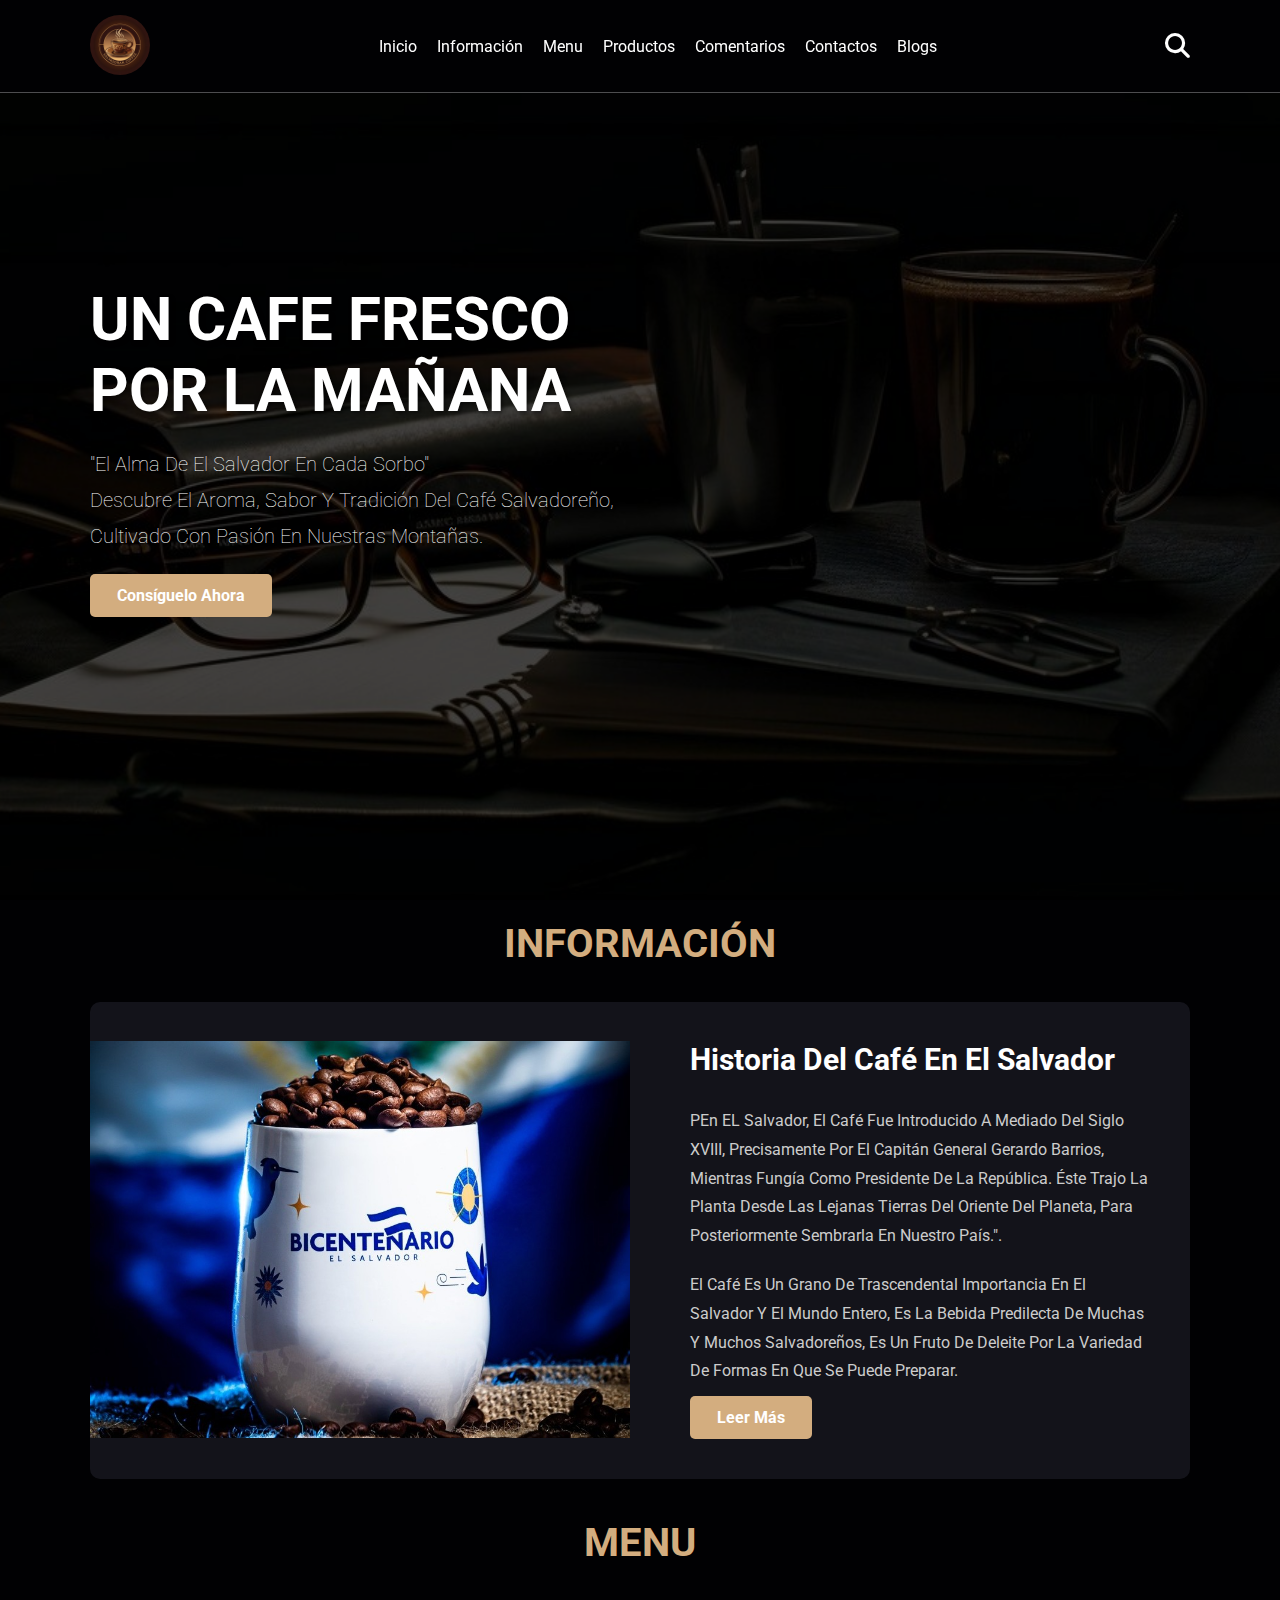
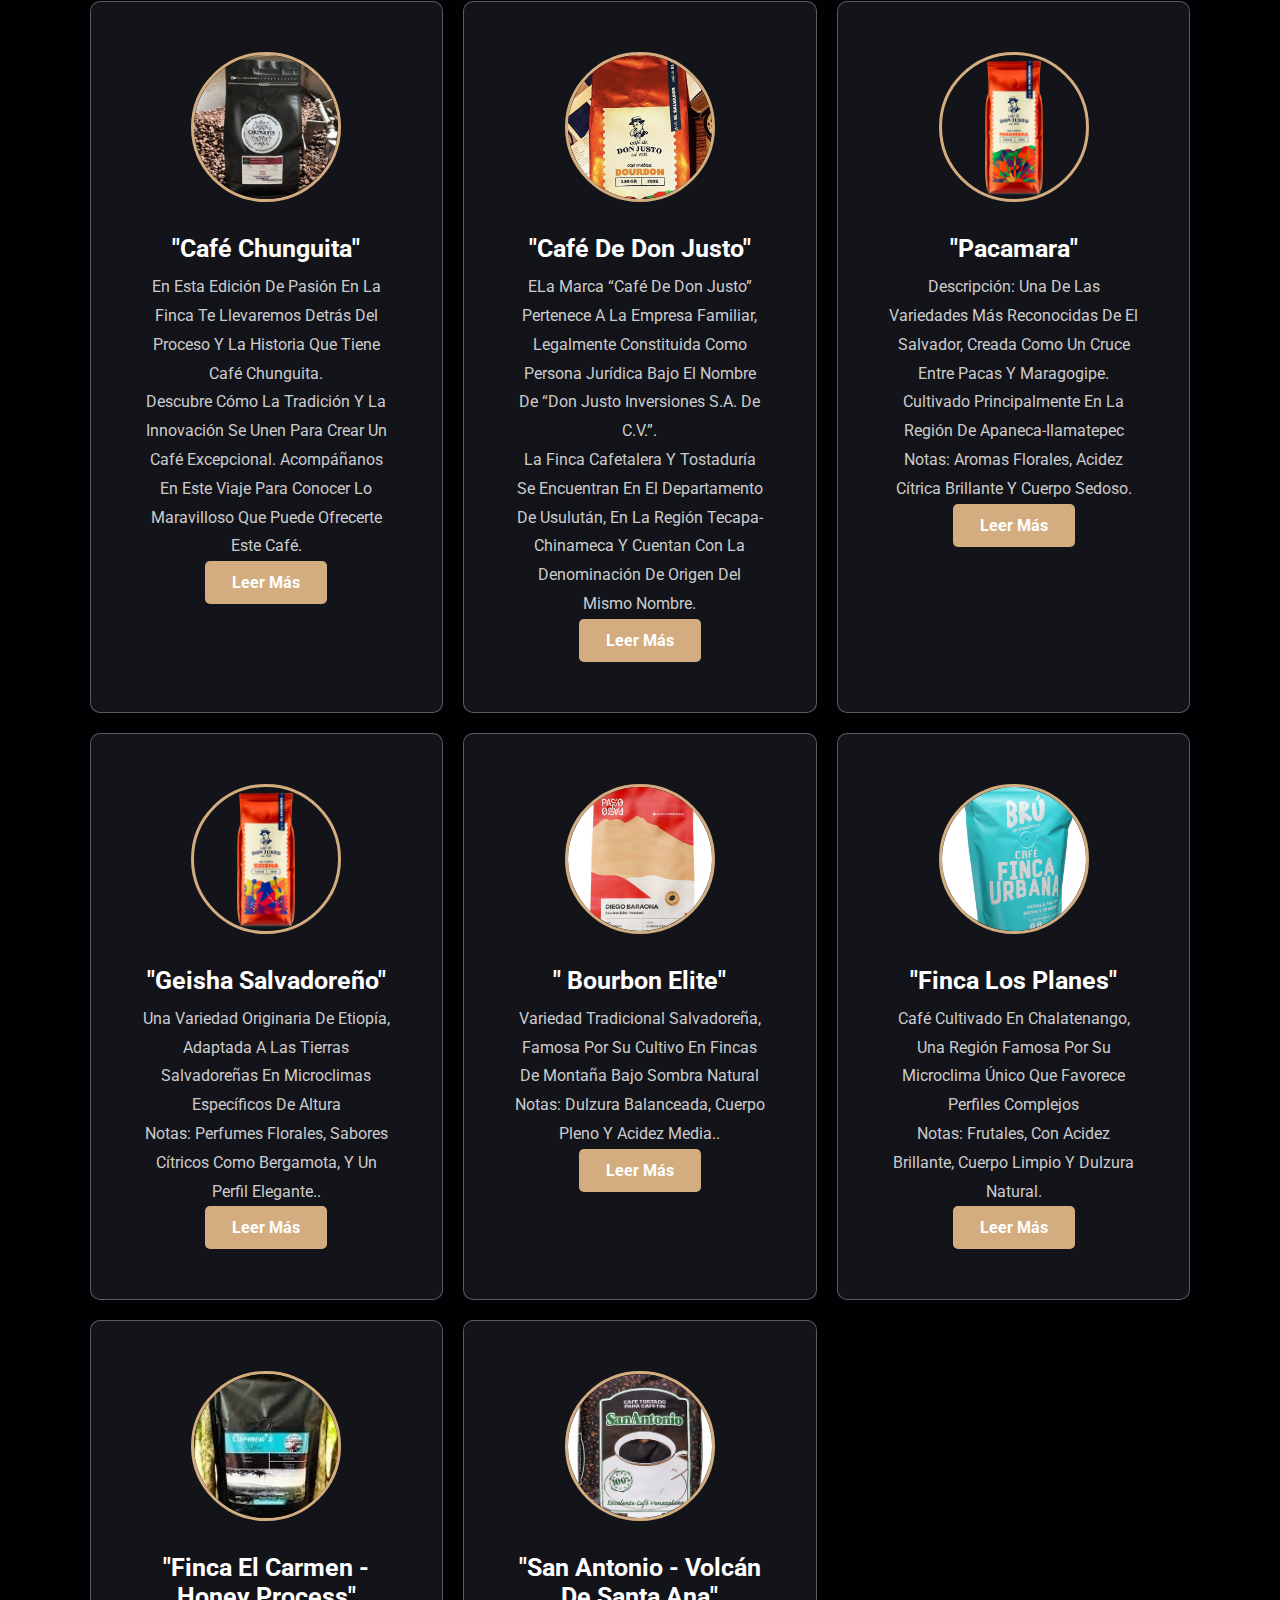
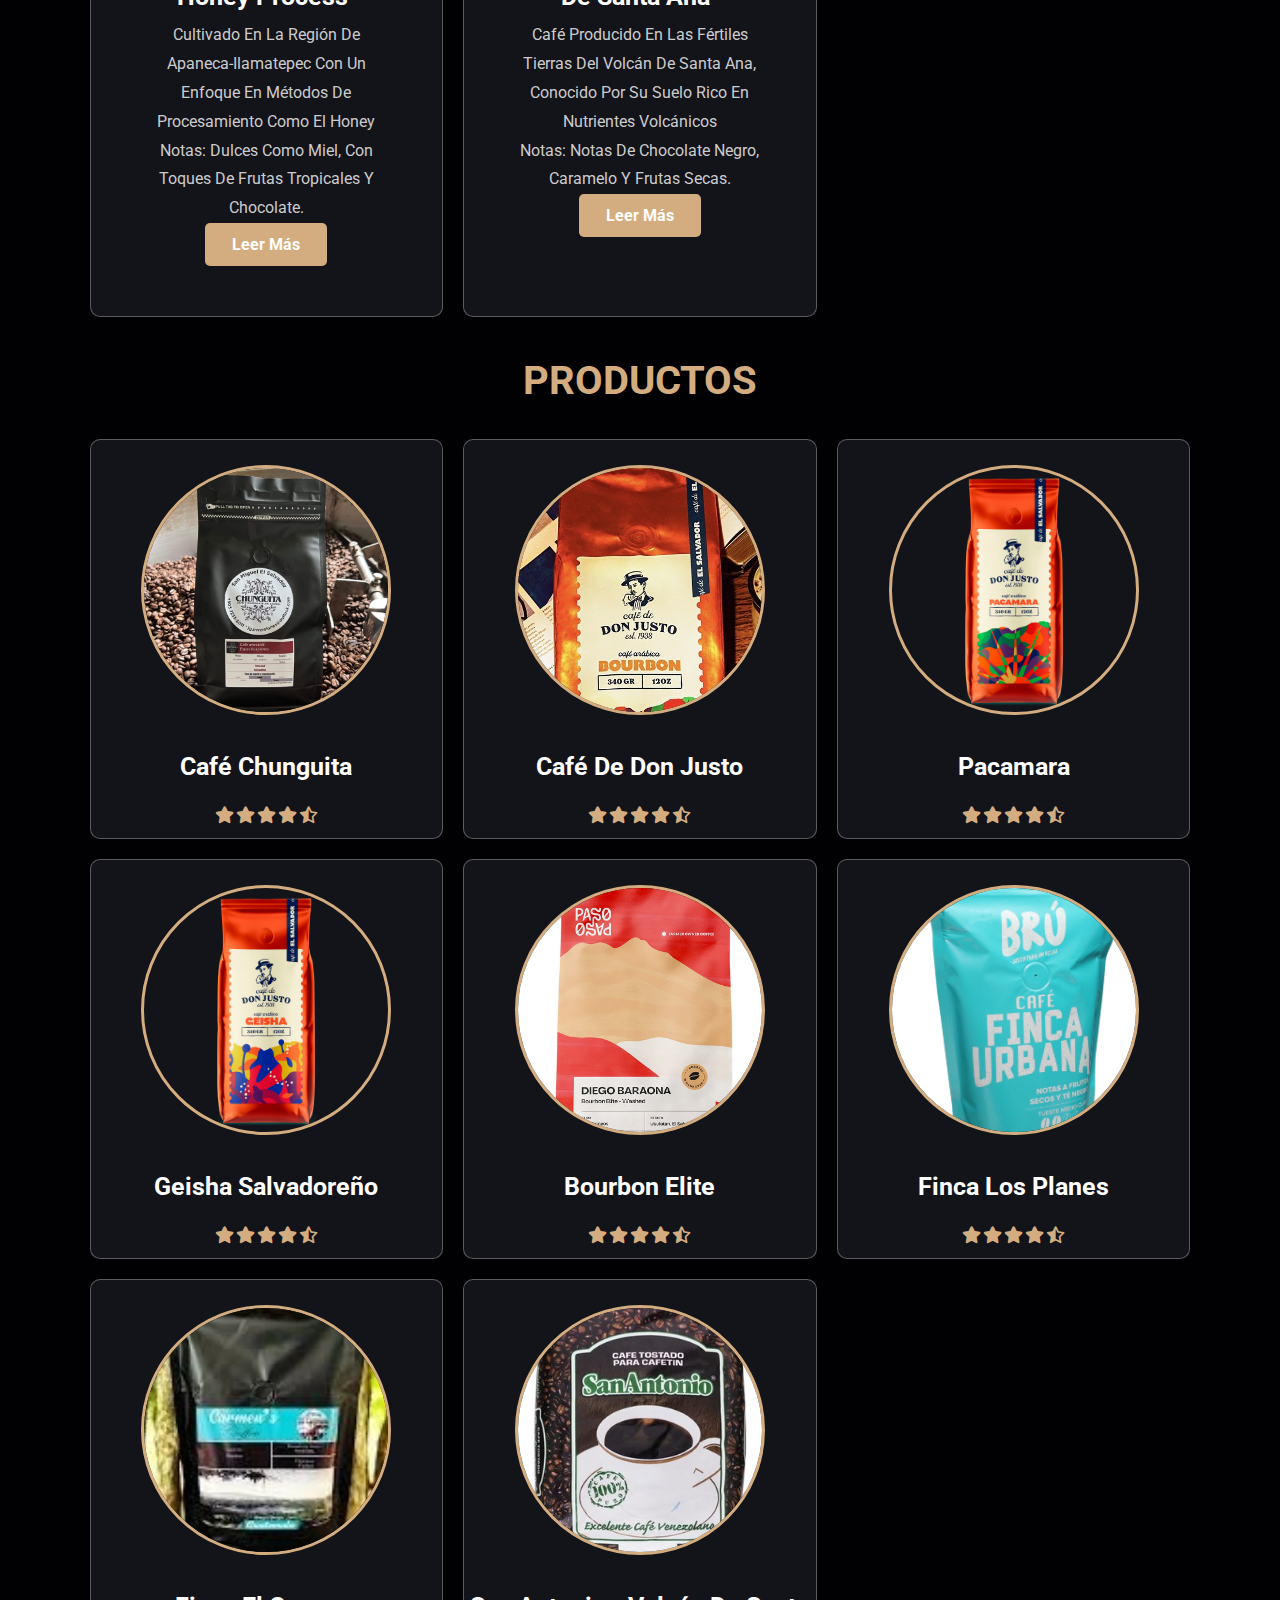
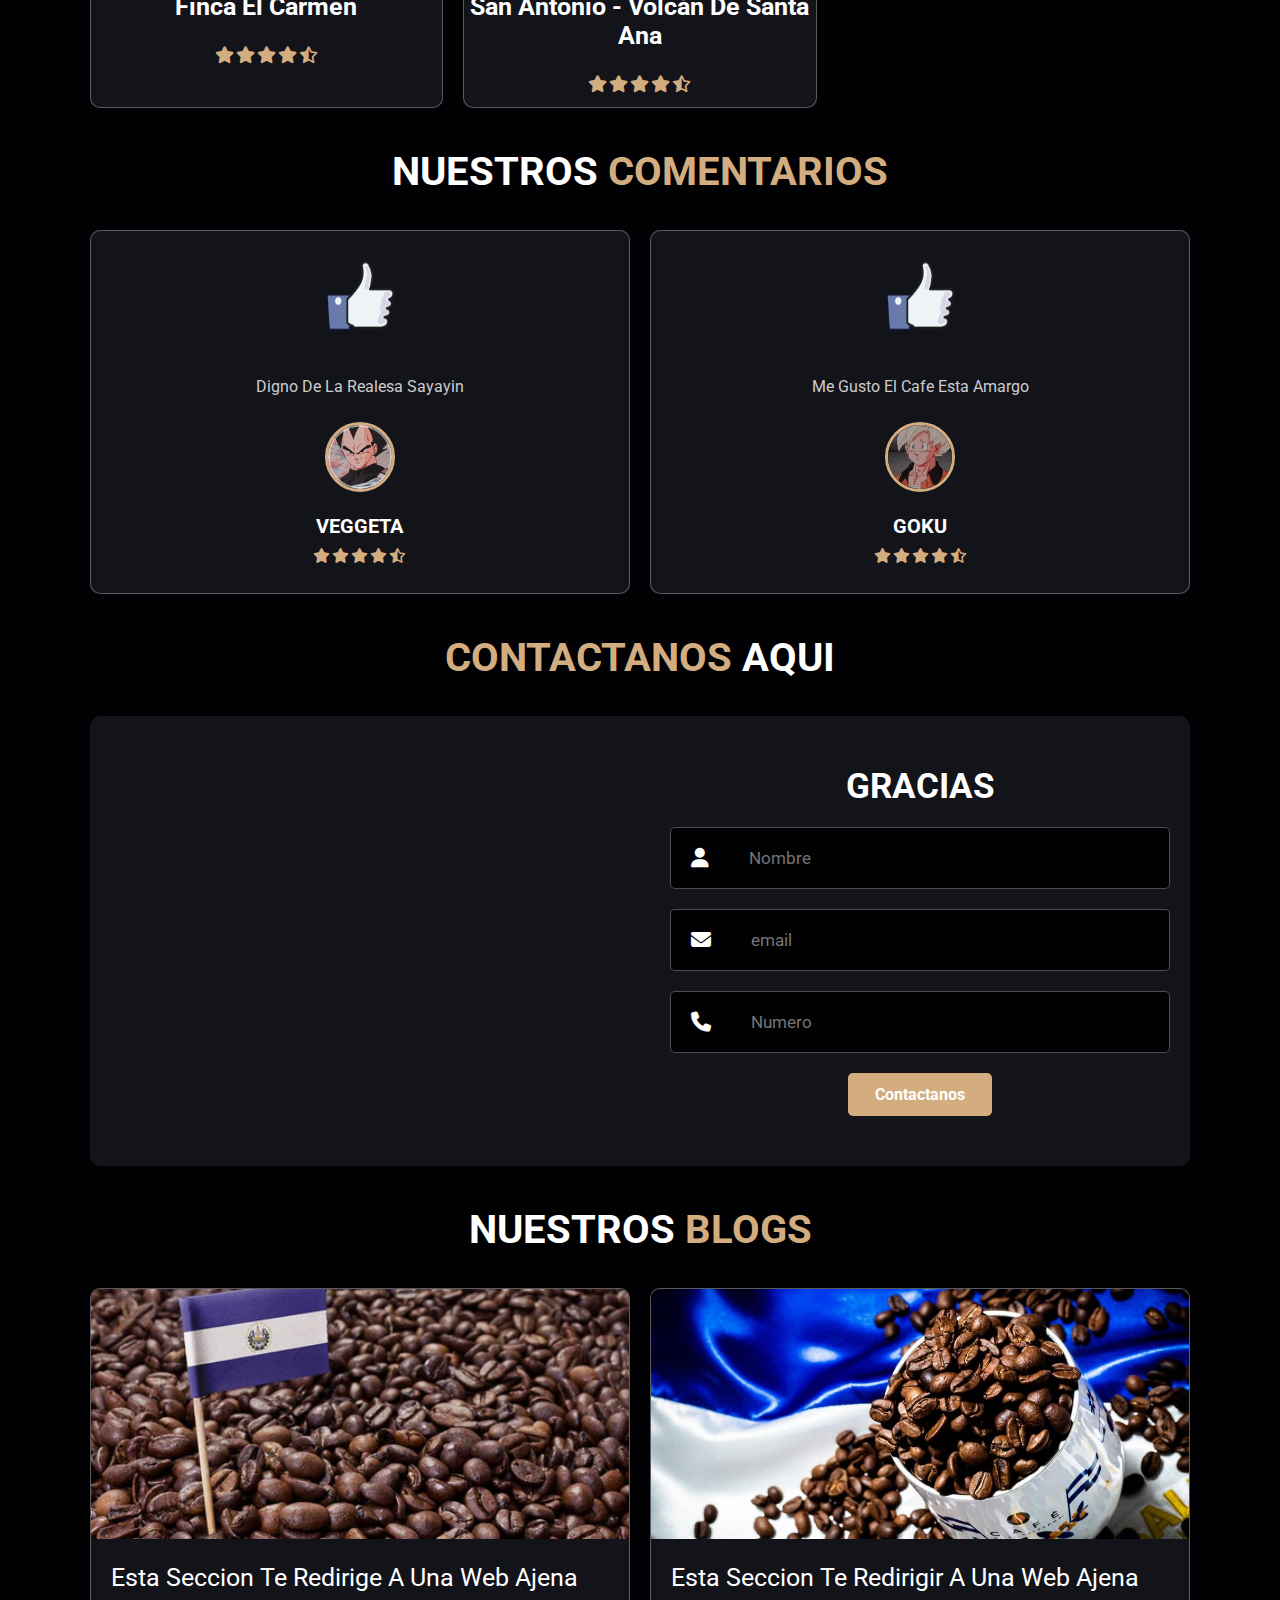
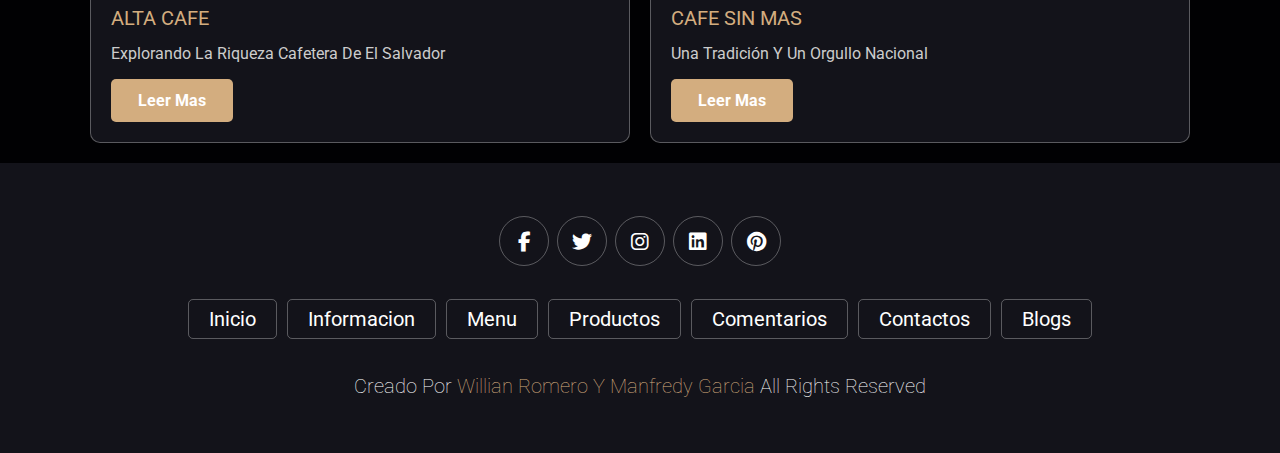
==== commit 3cf1857e: "se habilitaron los botones de las redes" ====
--- a/Trabajo_Manejo.html
+++ b/Trabajo_Manejo.html
@@ -350,7 +350,7 @@
                     <a href="#" class="title">Esta seccion te redirige a una web ajena</a>
                     <span>ALTA CAFE </span>
                     <p>Explorando la Riqueza Cafetera de El Salvador </p>
-                    <a href="https://alta.coffee/blogs/noticias/explorando-la-riqueza-cafetera-de-el-salvador" class="btn">read more</a>
+                    <a href="https://alta.coffee/blogs/noticias/explorando-la-riqueza-cafetera-de-el-salvador" class="btn">Leer Mas</a>
                 </div>
             </div>
             <div class="caja">
@@ -361,18 +361,18 @@
                     <a href="#" class="title"> Esta seccion te redirigir a una web ajena</a>
                     <span>CAFE SIN MAS </span>
                     <p>una tradición y un orgullo nacional </p>
-                    <a href="https://cafesinmas.com/el-cafe-en-el-salvador-una-tradicion-y-un-orgullo-nacional" class="btn">read more</a>
+                    <a href="https://cafesinmas.com/el-cafe-en-el-salvador-una-tradicion-y-un-orgullo-nacional" class="btn">Leer Mas</a>
                 </div>
             </div>
         </div>
     </section>
     <section class="footer">
         <div class="share">
-            <a href="#" class="fab fa-facebook-f"></a>
-            <a href="#" class="fab fa-twitter"></a>
-            <a href="#" class="fab fa-instagram"></a>
-            <a href="#" class="fab fa-linkedin"></a>
-            <a href="#" class="fab fa-pinterest"></a>
+            <a href="https://www.facebook.com/fmoues/?locale=es_LA" class="fab fa-facebook-f"></a>
+            <a href="https://twitter.com/UESoficial" class="fab fa-twitter"></a>
+            <a href="https://www.instagram.com/uesoficial/?hl=es" class="fab fa-instagram"></a>
+            <a href="https://sv.linkedin.com/school/universidad-de-oriente-sv-/" class="fab fa-linkedin"></a>
+            <a href="https://www.pinterest.com/" class="fab fa-pinterest"></a>
         </div>
         <div class="links">
             <a href="#home">Inicio</a>
